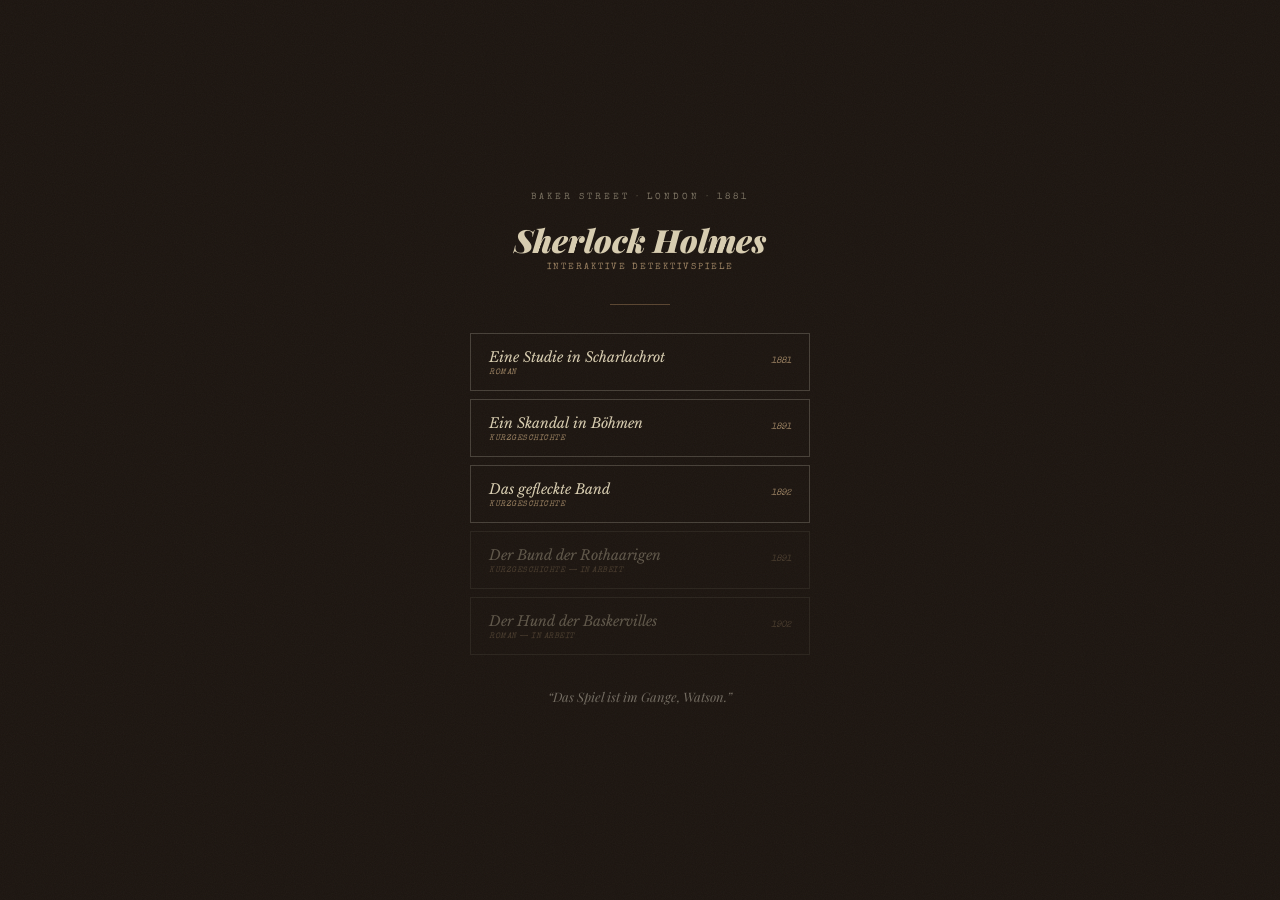
==== index.html @ f19b41f7 "Add splash screen and TTS button functionality" ====
<!DOCTYPE html>
<html lang="de">
<head>
  <meta charset="UTF-8">
  <meta name="viewport" content="width=device-width, initial-scale=1.0">
  <title>Eine Studie in Scharlachrot</title>
  <link rel="preconnect" href="https://fonts.googleapis.com">
  <link href="https://fonts.googleapis.com/css2?family=IM+Fell+English:ital@0;1&family=Special+Elite&family=Playfair+Display:ital,wght@0,400;0,700;0,900;1,400;1,700&family=Libre+Baskerville:ital,wght@0,400;0,700;1,400&display=swap" rel="stylesheet">
  <style>
    /* ── ROOT: Victorian Paper Palette ──────────────────────────── */
    :root {
      --paper:       #f2ead8;
      --paper-dark:  #e4d9c0;
      --paper-aged:  #d8cdb0;
      --ink:         #1c1510;
      --ink-mid:     #3d3020;
      --ink-faded:   #6b5840;
      --ink-ghost:   #9a8060;
      --rule:        #5a4530;
      --rule-light:  #a08060;
      --blood:       #6b1010;
      --blood-dim:   #8b2020;
      --verdigris:   #2a4a3a;
      --verdigris-light: #3d6b52;
      --gold-worn:   #8b6914;
      --shadow:      rgba(28,21,16,0.18);

      --font-display: 'Playfair Display', 'IM Fell English', Georgia, serif;
      --font-text:    'Libre Baskerville', Georgia, serif;
      --font-type:    'Special Elite', 'Courier New', monospace;
    }

    *, *::before, *::after { box-sizing: border-box; margin: 0; padding: 0; }

    html, body {
      height: 100%;
      background: #2a1e10;
      font-family: var(--font-text);
      color: var(--ink);
      -webkit-font-smoothing: antialiased;
    }

    /* Grain texture overlay */
    body::before {
      content: '';
      position: fixed;
      inset: 0;
      background-image: url("data:image/svg+xml,%3Csvg xmlns='http://www.w3.org/2000/svg' width='300' height='300'%3E%3Cfilter id='n'%3E%3CfeTurbulence type='fractalNoise' baseFrequency='0.9' numOctaves='4' stitchTiles='stitch'/%3E%3C/filter%3E%3Crect width='300' height='300' filter='url(%23n)' opacity='0.04'/%3E%3C/svg%3E");
      pointer-events: none;
      z-index: 9999;
    }

    /* ── APP SHELL — Mobile: single column, Desktop: two column ─── */
    #app {
      width: 100%;
      max-width: 480px;
      margin: 0 auto;
      height: 100vh;
      height: 100dvh;
      display: flex;
      flex-direction: column;
      background: var(--paper);
      position: relative;
      overflow: hidden;
      box-shadow: 0 0 60px rgba(0,0,0,0.7);
    }

    /* Desktop layout: sidebar + main */
    @media (min-width: 900px) {
      html, body { overflow: hidden; }
      #app {
        max-width: 100%;
        width: 100%;
        height: 100vh;
        flex-direction: column;
      }
      /* Masthead spans full width */
      #masthead { flex-shrink: 0; }
      #phase-banner { flex-shrink: 0; }
      /* Tab row becomes sidebar on desktop */
      #tab-row { display: none; }
      /* Main content area becomes two-column */
      #content-area {
        display: flex;
        flex: 1;
        overflow: hidden;
        min-height: 0;
      }
      /* Left sidebar: case file + evidence */
      #sidebar-col {
        width: 300px;
        flex-shrink: 0;
        border-right: 2px solid var(--rule);
        display: flex;
        flex-direction: column;
        overflow: hidden;
        background: var(--paper-dark);
      }
      #sidebar-tabs {
        display: flex;
        border-bottom: 1px solid var(--rule);
        flex-shrink: 0;
      }
      .sidebar-tab-btn {
        flex: 1;
        padding: 8px 4px;
        background: none;
        border: none;
        border-bottom: 2px solid transparent;
        margin-bottom: -1px;
        font-family: var(--font-type);
        font-size: 8px;
        text-transform: uppercase;
        letter-spacing: 0.8px;
        color: var(--ink-ghost);
        cursor: pointer;
      }
      .sidebar-tab-btn.active { color: var(--ink); border-bottom-color: var(--ink); }
      #sidebar-content { flex: 1; overflow-y: auto; }
      /* Right: narrative takes remaining space */
      #main-col {
        flex: 1;
        display: flex;
        flex-direction: column;
        min-width: 0;
        overflow: hidden;
      }
      /* On desktop all panels visible via sidebar nav */
      #panel-narrative { display: flex; }
    }

    @media (min-width: 1200px) {
      #sidebar-col { width: 360px; }
      .masthead-title { font-size: 2rem; }
    }

    /* ── MASTHEAD ────────────────────────────────────────────────── */
    #masthead {
      background: var(--paper-dark);
      border-bottom: 3px double var(--rule);
      padding: 0;
      flex-shrink: 0;
    }
    .masthead-top {
      display: flex;
      justify-content: space-between;
      align-items: center;
      padding: 6px 14px 4px;
      border-bottom: 1px solid var(--rule-light);
    }
    .masthead-dateline {
      font-family: var(--font-type);
      font-size: 9px;
      color: var(--ink-faded);
      text-transform: uppercase;
      letter-spacing: 0.5px;
    }
    .masthead-settings-btn {
      background: none;
      border: none;
      cursor: pointer;
      font-family: var(--font-type);
      font-size: 9px;
      color: var(--ink-faded);
      text-transform: uppercase;
      letter-spacing: 1px;
      padding: 2px 6px;
      border: 1px solid var(--rule-light);
    }
    .masthead-title-block {
      text-align: center;
      padding: 10px 16px 6px;
    }
    .masthead-kicker {
      font-family: var(--font-type);
      font-size: 8px;
      text-transform: uppercase;
      letter-spacing: 2px;
      color: var(--ink-faded);
      display: block;
      margin-bottom: 4px;
    }
    .masthead-title {
      font-family: var(--font-display);
      font-size: 1.55rem;
      font-weight: 900;
      font-style: italic;
      color: var(--ink);
      line-height: 1.05;
      letter-spacing: -0.5px;
    }
    .masthead-rule-ornament {
      display: flex;
      align-items: center;
      gap: 8px;
      padding: 4px 16px 8px;
      color: var(--rule);
    }
    .masthead-rule-ornament::before,
    .masthead-rule-ornament::after {
      content: '';
      flex: 1;
      height: 1px;
      background: var(--rule);
    }
    .ornament-text {
      font-family: var(--font-display);
      font-size: 11px;
      font-style: italic;
      color: var(--rule);
    }

    /* ── PHASE BANNER ────────────────────────────────────────────── */
    #phase-banner {
      background: var(--ink);
      color: var(--paper-aged);
      font-family: var(--font-type);
      font-size: 9px;
      text-transform: uppercase;
      letter-spacing: 2px;
      text-align: center;
      padding: 4px;
      flex-shrink: 0;
    }

    /* ── TAB ROW ─────────────────────────────────────────────────── */
    #tab-row {
      display: flex;
      background: var(--paper-dark);
      border-bottom: 2px solid var(--rule);
      flex-shrink: 0;
      overflow-x: auto;
      scrollbar-width: none;
    }
    #tab-row::-webkit-scrollbar { display: none; }
    .tab-btn {
      flex: 1;
      min-width: 60px;
      padding: 8px 4px 6px;
      border: none;
      background: none;
      font-family: var(--font-type);
      font-size: 8.5px;
      text-transform: uppercase;
      letter-spacing: 0.8px;
      color: var(--ink-ghost);
      cursor: pointer;
      border-bottom: 2px solid transparent;
      margin-bottom: -2px;
      white-space: nowrap;
      transition: color 0.15s;
    }
    .tab-btn.active {
      color: var(--ink);
      border-bottom-color: var(--ink);
      font-weight: 700;
    }

    /* ── PANELS ──────────────────────────────────────────────────── */
    .panel { display: none; flex: 1; flex-direction: column; overflow: hidden; }
    .panel.active { display: flex; }

    /* ── NARRATIVE PANEL ─────────────────────────────────────────── */
    /* ── MAP BACKGROUND ─────────────────────────────────────────── */
    /* Bacon's Large Scale Atlas of London, 1888 — public domain     */
    #chat-area {
      flex: 1;
      overflow-y: auto;
      padding: 14px 14px 0;
      display: flex;
      flex-direction: column;
      gap: 0;
      scrollbar-width: thin;
      scrollbar-color: var(--rule-light) transparent;
      position: relative;
      background-color: var(--paper);
      background-image: url('https://www.davidrumsey.com/luna/servlet/iiif/RUMSEY~8~1~286665~90059374/full/1200,/0/default.jpg');
      background-size: cover;
      background-position: center center;
      background-attachment: local;
    }

    /* Semi-transparent paper overlay so messages stay legible */
    #chat-area::before {
      content: '';
      position: absolute;
      inset: 0;
      background: rgba(242, 234, 216, 0.84);
      pointer-events: none;
      z-index: 0;
    }

    /* All message blocks must sit above the overlay */
    .msg-block {
      position: relative;
      z-index: 1;
      margin-bottom: 14px;
    }

    /* ── CASE SELECTOR OVERLAY ───────────────────────────────────── */
    #case-selector {
      display: none;
      position: absolute;
      inset: 0;
      background: rgba(28,21,16,0.92);
      z-index: 200;
      align-items: center;
      justify-content: center;
      padding: 20px;
      overflow-y: auto;
    }
    #case-selector.open { display: flex; }
    .case-selector-box {
      background: var(--paper);
      border: 2px solid var(--rule);
      width: 100%;
      max-width: 440px;
      box-shadow: 8px 8px 0 rgba(0,0,0,0.5);
    }
    .case-selector-head {
      background: var(--ink);
      color: var(--paper-aged);
      padding: 14px 18px;
      font-family: var(--font-display);
      font-size: 16px;
      font-style: italic;
      font-weight: 900;
      letter-spacing: 0.5px;
    }
    .case-selector-body { padding: 16px; }
    .case-entry {
      border: 1px solid var(--rule-light);
      margin-bottom: 8px;
      cursor: pointer;
      display: flex;
      gap: 0;
      transition: border-color 0.12s;
      overflow: hidden;
    }
    .case-entry:hover { border-color: var(--rule); }
    .case-entry-year {
      background: var(--ink);
      color: var(--paper-aged);
      font-family: var(--font-type);
      font-size: 9px;
      writing-mode: vertical-rl;
      text-orientation: mixed;
      transform: rotate(180deg);
      padding: 8px 5px;
      letter-spacing: 1px;
      flex-shrink: 0;
      display: flex;
      align-items: center;
      justify-content: center;
    }
    .case-entry-info { padding: 10px 12px; flex: 1; }
    .case-entry-title {
      font-family: var(--font-display);
      font-size: 14px;
      font-weight: 700;
      font-style: italic;
      color: var(--ink);
    }
    .case-entry-meta {
      font-family: var(--font-type);
      font-size: 9px;
      text-transform: uppercase;
      letter-spacing: 0.8px;
      color: var(--ink-ghost);
      margin-top: 3px;
    }
    .case-entry-status {
      font-family: var(--font-type);
      font-size: 8px;
      padding: 2px 6px;
      border: 1px solid;
      display: inline-block;
      margin-top: 4px;
    }
    .status-active { color: var(--verdigris); border-color: var(--verdigris); }
    .status-available { color: var(--ink-ghost); border-color: var(--ink-ghost); }
    .status-locked { color: var(--blood); border-color: var(--blood); opacity: 0.5; }

    /* ── MUSIC OVERLAY ───────────────────────────────────────────── */
    #music-overlay {
      display: none;
      position: absolute;
      inset: 0;
      background: rgba(28,21,16,0.88);
      z-index: 200;
      align-items: center;
      justify-content: center;
      padding: 20px;
    }
    #music-overlay.open { display: flex; }
    .music-box {
      background: var(--paper);
      border: 2px solid var(--rule);
      width: 100%;
      max-width: 400px;
      box-shadow: 6px 6px 0 rgba(0,0,0,0.4);
    }
    .music-box-head {
      background: var(--ink);
      color: var(--paper-aged);
      padding: 12px 16px;
      font-family: var(--font-display);
      font-size: 14px;
      font-style: italic;
      font-weight: 700;
    }
    .music-box-body { padding: 14px 16px; }
    .music-section-label {
      font-family: var(--font-type);
      font-size: 8px;
      text-transform: uppercase;
      letter-spacing: 1px;
      color: var(--ink-faded);
      margin-bottom: 6px;
      margin-top: 14px;
      display: block;
      border-bottom: 1px solid var(--rule-light);
      padding-bottom: 4px;
    }
    .music-section-label:first-child { margin-top: 0; }
    .msg-speaker {
      font-family: var(--font-type);
      font-size: 8px;
      text-transform: uppercase;
      letter-spacing: 1.5px;
      color: var(--ink-faded);
      margin-bottom: 3px;
      display: flex;
      align-items: center;
      gap: 6px;
    }
    .msg-speaker::after {
      content: '';
      flex: 1;
      height: 1px;
      background: var(--rule-light);
      opacity: 0.5;
    }
    .msg-body {
      font-family: var(--font-text);
      font-size: 14px;
      line-height: 1.65;
      color: var(--ink);
      font-style: italic;
    }
    .msg-body strong { font-style: normal; font-weight: 700; }

    /* Player input — "telegraphed" style */
    .msg-player .msg-speaker { color: var(--verdigris); }
    .msg-player .msg-body {
      font-style: normal;
      font-family: var(--font-type);
      font-size: 13px;
      color: var(--verdigris);
      background: rgba(42,74,58,0.07);
      border-left: 2px solid var(--verdigris);
      padding: 6px 10px;
      line-height: 1.5;
    }

    /* System messages */
    .msg-system .msg-body {
      font-size: 11px;
      font-style: normal;
      text-align: center;
      color: var(--ink-ghost);
      font-family: var(--font-type);
      letter-spacing: 0.5px;
      border-top: 1px solid var(--rule-light);
      border-bottom: 1px solid var(--rule-light);
      padding: 6px;
    }

    /* Evidence flash */
    .msg-evidence .msg-body {
      background: rgba(107,16,16,0.06);
      border: 1px solid rgba(107,16,16,0.25);
      border-left: 3px solid var(--blood);
      padding: 8px 10px;
      font-style: normal;
      font-size: 13px;
    }

    /* Typing indicator */
    #typing-indicator {
      display: none;
      padding: 0 14px 10px;
      gap: 4px;
      align-items: center;
    }
    #typing-indicator.visible { display: flex; }
    .type-dot {
      width: 5px; height: 5px;
      background: var(--ink-ghost);
      border-radius: 50%;
      animation: pulse 1.4s infinite;
    }
    .type-dot:nth-child(2) { animation-delay: 0.2s; }
    .type-dot:nth-child(3) { animation-delay: 0.4s; }
    @keyframes pulse { 0%,80%,100%{opacity:0.2;transform:scale(0.8)} 40%{opacity:1;transform:scale(1)} }
    .type-label {
      font-family: var(--font-type);
      font-size: 9px;
      color: var(--ink-ghost);
      text-transform: uppercase;
      letter-spacing: 1px;
      margin-left: 4px;
    }

    /* ── INPUT BAR ───────────────────────────────────────────────── */
    #input-bar {
      display: flex;
      gap: 8px;
      padding: 10px 14px;
      background: var(--paper-dark);
      border-top: 2px solid var(--rule);
      flex-shrink: 0;
      align-items: flex-end;
    }
    #user-input {
      flex: 1;
      background: var(--paper);
      border: 1px solid var(--rule);
      color: var(--ink);
      font-family: var(--font-type);
      font-size: 13px;
      padding: 8px 12px;
      resize: none;
      outline: none;
      line-height: 1.4;
      min-height: 38px;
      max-height: 80px;
    }
    #user-input::placeholder { color: var(--ink-ghost); }
    #send-btn {
      background: var(--ink);
      color: var(--paper-aged);
      border: none;
      font-family: var(--font-type);
      font-size: 9px;
      text-transform: uppercase;
      letter-spacing: 1px;
      padding: 0 12px;
      height: 38px;
      cursor: pointer;
      white-space: nowrap;
      flex-shrink: 0;
      transition: background 0.15s;
    }
    #send-btn:hover { background: var(--ink-mid); }
    #send-btn:active { background: var(--blood); }

    /* ── EVIDENCE (MIND PALACE) PANEL ────────────────────────────── */
    #evidence-panel {
      flex: 1;
      overflow-y: auto;
      padding: 14px;
    }

    .section-head {
      font-family: var(--font-display);
      font-size: 13px;
      font-weight: 700;
      text-transform: uppercase;
      letter-spacing: 1px;
      color: var(--ink-mid);
      border-bottom: 2px solid var(--rule);
      padding-bottom: 6px;
      margin-bottom: 12px;
    }

    .evidence-card {
      border: 1px solid var(--rule-light);
      margin-bottom: 10px;
      background: var(--paper);
      box-shadow: 2px 2px 0 var(--shadow);
    }
    .evidence-card-head {
      background: var(--ink);
      color: var(--paper-aged);
      font-family: var(--font-type);
      font-size: 9px;
      text-transform: uppercase;
      letter-spacing: 1px;
      padding: 4px 10px;
      display: flex;
      justify-content: space-between;
    }
    .evidence-card-body {
      padding: 8px 10px;
      font-family: var(--font-text);
      font-size: 13px;
      line-height: 1.55;
      font-style: italic;
    }
    .evidence-tag {
      display: inline-block;
      font-family: var(--font-type);
      font-size: 8px;
      text-transform: uppercase;
      letter-spacing: 0.5px;
      padding: 2px 6px;
      margin-top: 6px;
      border: 1px solid;
    }
    .tag-physical { color: var(--blood); border-color: var(--blood); background: rgba(107,16,16,0.06); }
    .tag-testimony { color: var(--verdigris); border-color: var(--verdigris); background: rgba(42,74,58,0.06); }
    .tag-document { color: var(--gold-worn); border-color: var(--gold-worn); background: rgba(139,105,20,0.06); }

    /* Connection board */
    #deduction-board {
      margin-top: 20px;
    }
    .connection-entry {
      font-family: var(--font-type);
      font-size: 11px;
      color: var(--ink-mid);
      padding: 6px 10px;
      border-left: 2px solid var(--rule-light);
      margin-bottom: 6px;
      line-height: 1.5;
    }
    .connection-entry.confirmed {
      border-left-color: var(--verdigris);
      color: var(--verdigris);
    }

    /* ── CASE FILE PANEL ─────────────────────────────────────────── */
    #casefile-panel {
      flex: 1;
      overflow-y: auto;
      padding: 14px;
    }

    /* Newspaper-style illustration box */
    .illustration-box {
      border: 2px solid var(--rule);
      margin-bottom: 14px;
      position: relative;
      background: var(--paper-dark);
      overflow: hidden;
    }
    .illustration-box img {
      width: 100%;
      display: block;
      filter: sepia(60%) contrast(1.1) brightness(0.95);
      mix-blend-mode: multiply;
    }
    .illustration-caption {
      font-family: var(--font-type);
      font-size: 9px;
      text-transform: uppercase;
      letter-spacing: 1px;
      color: var(--ink-faded);
      text-align: center;
      padding: 5px 8px;
      border-top: 1px solid var(--rule-light);
      font-style: italic;
    }

    .newspaper-column {
      column-count: 1;
      font-family: var(--font-text);
      font-size: 13.5px;
      line-height: 1.7;
      color: var(--ink);
    }
    .newspaper-column p { margin-bottom: 10px; }
    .newspaper-column p:first-child::first-letter {
      font-family: var(--font-display);
      font-size: 3em;
      font-weight: 900;
      float: left;
      line-height: 0.8;
      margin: 4px 6px 0 0;
      color: var(--ink);
    }

    .column-head {
      font-family: var(--font-display);
      font-size: 18px;
      font-weight: 700;
      font-style: italic;
      color: var(--ink);
      margin-bottom: 4px;
      line-height: 1.2;
    }
    .column-deck {
      font-family: var(--font-type);
      font-size: 10px;
      text-transform: uppercase;
      letter-spacing: 1px;
      color: var(--ink-faded);
      margin-bottom: 12px;
      border-bottom: 1px solid var(--rule-light);
      padding-bottom: 8px;
    }
    .byline {
      font-family: var(--font-type);
      font-size: 9px;
      text-transform: uppercase;
      letter-spacing: 1px;
      color: var(--ink-faded);
      margin-bottom: 12px;
    }

    /* Pull-quote / highlight box */
    .pull-quote {
      border-top: 2px solid var(--rule);
      border-bottom: 2px solid var(--rule);
      padding: 10px 12px;
      margin: 14px 0;
      font-family: var(--font-display);
      font-size: 15px;
      font-style: italic;
      line-height: 1.5;
      color: var(--ink-mid);
      text-align: center;
    }

    /* Suspects grid */
    .suspect-row {
      display: flex;
      gap: 0;
      border: 1px solid var(--rule);
      margin-bottom: 8px;
      overflow: hidden;
    }
    .suspect-mugshot {
      width: 56px;
      flex-shrink: 0;
      background: var(--paper-dark);
      display: flex;
      align-items: center;
      justify-content: center;
      font-size: 28px;
      border-right: 1px solid var(--rule-light);
      filter: grayscale(1);
    }
    .suspect-info {
      padding: 8px 10px;
      flex: 1;
    }
    .suspect-name {
      font-family: var(--font-display);
      font-size: 14px;
      font-weight: 700;
      color: var(--ink);
    }
    .suspect-detail {
      font-family: var(--font-type);
      font-size: 10px;
      color: var(--ink-faded);
      margin-top: 2px;
      line-height: 1.4;
    }
    .suspect-status {
      font-family: var(--font-type);
      font-size: 8px;
      text-transform: uppercase;
      letter-spacing: 0.5px;
      padding: 2px 6px;
      margin-top: 4px;
      display: inline-block;
      border: 1px solid;
    }
    .status-free { color: var(--blood); border-color: var(--blood); }
    .status-cleared { color: var(--ink-ghost); border-color: var(--ink-ghost); text-decoration: line-through; }

    /* ── LOCATIONS PANEL ─────────────────────────────────────────── */
    #locations-panel {
      flex: 1;
      overflow-y: auto;
      padding: 14px;
    }
    .location-entry {
      border: 1px solid var(--rule-light);
      margin-bottom: 10px;
      overflow: hidden;
      cursor: pointer;
      transition: border-color 0.15s;
      display: flex;
      flex-direction: column;
    }
    .location-entry:hover { border-color: var(--rule); }
    .location-entry:active { background: var(--paper-dark); }
    .location-head {
      background: var(--paper-dark);
      padding: 6px 10px;
      display: flex;
      justify-content: space-between;
      align-items: center;
      border-bottom: 1px solid var(--rule-light);
    }
    .location-name {
      font-family: var(--font-display);
      font-size: 14px;
      font-weight: 700;
      color: var(--ink);
    }
    .location-district {
      font-family: var(--font-type);
      font-size: 8px;
      text-transform: uppercase;
      letter-spacing: 1px;
      color: var(--ink-ghost);
    }
    .location-desc {
      padding: 8px 10px;
      font-family: var(--font-text);
      font-size: 13px;
      line-height: 1.55;
      font-style: italic;
      color: var(--ink-mid);
    }
    .location-action {
      padding: 6px 10px;
      font-family: var(--font-type);
      font-size: 9px;
      text-transform: uppercase;
      letter-spacing: 1px;
      color: var(--verdigris-light);
      border-top: 1px solid var(--rule-light);
    }
    .location-locked {
      opacity: 0.45;
      cursor: not-allowed;
    }
    .location-locked .location-action { color: var(--ink-ghost); }

    /* ── SETTINGS OVERLAY ────────────────────────────────────────── */
    #settings-overlay {
      display: none;
      position: absolute;
      inset: 0;
      background: rgba(28,21,16,0.85);
      z-index: 100;
      align-items: center;
      justify-content: center;
      padding: 20px;
    }
    #settings-overlay.open { display: flex; }
    .settings-box {
      background: var(--paper);
      border: 2px solid var(--rule);
      width: 100%;
      max-width: 380px;
      box-shadow: 6px 6px 0 rgba(0,0,0,0.4);
    }
    .settings-head {
      background: var(--ink);
      color: var(--paper-aged);
      padding: 12px 16px;
      font-family: var(--font-display);
      font-size: 15px;
      font-style: italic;
      font-weight: 700;
    }
    .settings-body { padding: 16px; }
    .settings-label {
      font-family: var(--font-type);
      font-size: 9px;
      text-transform: uppercase;
      letter-spacing: 1px;
      color: var(--ink-faded);
      margin-bottom: 4px;
      margin-top: 12px;
      display: block;
    }
    .settings-label:first-child { margin-top: 0; }
    .settings-input {
      width: 100%;
      background: var(--paper-dark);
      border: 1px solid var(--rule);
      color: var(--ink);
      font-family: var(--font-type);
      font-size: 13px;
      padding: 8px 10px;
      outline: none;
    }
    .settings-input:focus { border-color: var(--ink); }
    .settings-note {
      font-family: var(--font-type);
      font-size: 10px;
      color: var(--ink-ghost);
      margin-top: 6px;
      line-height: 1.5;
    }
    .settings-btn-row {
      display: flex;
      gap: 8px;
      margin-top: 16px;
    }
    .btn-primary {
      flex: 1;
      background: var(--ink);
      color: var(--paper-aged);
      border: none;
      font-family: var(--font-type);
      font-size: 10px;
      text-transform: uppercase;
      letter-spacing: 1px;
      padding: 10px;
      cursor: pointer;
    }
    .btn-secondary {
      flex: 1;
      background: none;
      color: var(--ink-faded);
      border: 1px solid var(--rule-light);
      font-family: var(--font-type);
      font-size: 10px;
      text-transform: uppercase;
      letter-spacing: 1px;
      padding: 10px;
      cursor: pointer;
    }

    /* ── VERDICT / ACCUSATION OVERLAY ────────────────────────────── */
    #verdict-overlay {
      display: none;
      position: absolute;
      inset: 0;
      background: rgba(28,21,16,0.9);
      z-index: 100;
      align-items: center;
      justify-content: center;
      padding: 20px;
    }
    #verdict-overlay.open { display: flex; }
    .verdict-box {
      background: var(--paper);
      border: 3px double var(--blood);
      width: 100%;
      padding: 0;
      box-shadow: 8px 8px 0 rgba(0,0,0,0.5);
    }
    .verdict-head {
      background: var(--blood);
      color: var(--paper-aged);
      padding: 14px 16px;
      font-family: var(--font-display);
      font-size: 18px;
      font-style: italic;
      font-weight: 900;
      text-align: center;
      text-transform: uppercase;
      letter-spacing: 2px;
    }
    .verdict-body { padding: 16px; }
    .verdict-select {
      width: 100%;
      background: var(--paper-dark);
      border: 1px solid var(--rule);
      color: var(--ink);
      font-family: var(--font-text);
      font-size: 14px;
      padding: 8px 10px;
      outline: none;
      margin-bottom: 10px;
      appearance: none;
    }
    .verdict-theory {
      width: 100%;
      background: var(--paper-dark);
      border: 1px solid var(--rule);
      color: var(--ink);
      font-family: var(--font-type);
      font-size: 12px;
      padding: 8px 10px;
      resize: none;
      height: 80px;
      outline: none;
      margin-bottom: 12px;
    }

    .audio-track-btn {
      font-family: var(--font-type);
      font-size: 8px;
      text-transform: uppercase;
      letter-spacing: 0.8px;
      padding: 3px 8px;
      border: 1px solid var(--rule-light);
      background: none;
      color: var(--ink-ghost);
      cursor: pointer;
      white-space: nowrap;
    }
    .audio-track-btn.active {
      background: var(--ink);
      color: var(--paper-aged);
      border-color: var(--ink);
    }

    /* ── SCROLLBARS ──────────────────────────────────────────────── */
    ::-webkit-scrollbar { width: 4px; }
    ::-webkit-scrollbar-track { background: transparent; }
    ::-webkit-scrollbar-thumb { background: var(--rule-light); }

    /* ── UTILITY ─────────────────────────────────────────────────── */
    .hr-ornament {
      text-align: center;
      color: var(--rule-light);
      font-family: var(--font-display);
      font-size: 14px;
      margin: 8px 0;
      letter-spacing: 4px;
    }
    .badge-new {
      display: inline-block;
      background: var(--blood);
      color: var(--paper-aged);
      font-family: var(--font-type);
      font-size: 7px;
      text-transform: uppercase;
      letter-spacing: 0.5px;
      padding: 1px 4px;
      margin-left: 4px;
      vertical-align: middle;
    }

    /* Quick action buttons */
    .quick-actions {
      display: flex;
      gap: 6px;
      padding: 8px 14px;
      background: var(--paper-dark);
      border-bottom: 1px solid var(--rule-light);
      overflow-x: auto;
      scrollbar-width: none;
      flex-shrink: 0;
    }
    .quick-actions::-webkit-scrollbar { display: none; }
    .quick-btn {
      flex-shrink: 0;
      background: var(--paper);
      border: 1px solid var(--rule-light);
      color: var(--ink-faded);
      font-family: var(--font-type);
      font-size: 8px;
      text-transform: uppercase;
      letter-spacing: 0.5px;
      padding: 4px 8px;
      cursor: pointer;
      white-space: nowrap;
      transition: all 0.1s;
    }
    .quick-btn:hover { border-color: var(--rule); color: var(--ink); }
    .quick-btn:active { background: var(--ink); color: var(--paper-aged); }

    /* ── TTS BUTTON on messages ──────────────────────────────────── */
    .tts-btn {
      background: none;
      border: 1px solid var(--rule-light);
      color: var(--ink-ghost);
      font-family: var(--font-type);
      font-size: 8px;
      padding: 2px 6px;
      cursor: pointer;
      margin-top: 4px;
      display: inline-block;
      transition: all 0.1s;
    }
    .tts-btn:hover { border-color: var(--rule); color: var(--ink); }
    .tts-btn.speaking { color: var(--blood); border-color: var(--blood); }

    /* ── SPLASH SCREEN ───────────────────────────────────────────── */
    #splash {
      position: absolute;
      inset: 0;
      z-index: 500;
      background: var(--ink);
      display: flex;
      flex-direction: column;
      align-items: center;
      justify-content: center;
      padding: 32px 24px;
      text-align: center;
      overflow-y: auto;
    }
    #splash.hidden { display: none; }
    .splash-ornament {
      color: var(--paper-aged);
      font-family: var(--font-type);
      font-size: 9px;
      text-transform: uppercase;
      letter-spacing: 3px;
      margin-bottom: 20px;
      opacity: 0.5;
    }
    .splash-title {
      font-family: var(--font-display);
      font-size: clamp(1.4rem, 5vw, 2rem);
      font-weight: 900;
      font-style: italic;
      color: var(--paper-aged);
      line-height: 1.1;
      margin-bottom: 6px;
    }
    .splash-subtitle {
      font-family: var(--font-type);
      font-size: 9px;
      text-transform: uppercase;
      letter-spacing: 2px;
      color: var(--ink-ghost);
      margin-bottom: 32px;
    }
    .splash-rule {
      width: 60px;
      height: 1px;
      background: var(--rule);
      margin: 0 auto 28px;
    }
    .splash-case-grid {
      width: 100%;
      max-width: 340px;
      display: flex;
      flex-direction: column;
      gap: 8px;
      margin-bottom: 24px;
    }
    .splash-case-btn {
      background: none;
      border: 1px solid rgba(242,234,216,0.2);
      color: var(--paper-aged);
      font-family: var(--font-text);
      font-size: 14px;
      font-style: italic;
      padding: 14px 18px;
      cursor: pointer;
      text-align: left;
      transition: all 0.15s;
      display: flex;
      justify-content: space-between;
      align-items: center;
    }
    .splash-case-btn:hover {
      background: rgba(242,234,216,0.08);
      border-color: rgba(242,234,216,0.5);
    }
    .splash-case-btn.locked {
      opacity: 0.35;
      cursor: not-allowed;
    }
    .splash-case-meta {
      font-family: var(--font-type);
      font-size: 8px;
      text-transform: uppercase;
      letter-spacing: 0.5px;
      color: var(--ink-ghost);
      margin-top: 2px;
      display: block;
    }
    .splash-case-year {
      font-family: var(--font-type);
      font-size: 9px;
      color: var(--ink-ghost);
    }
    .splash-quote {
      font-family: var(--font-display);
      font-size: 13px;
      font-style: italic;
      color: rgba(242,234,216,0.4);
      max-width: 280px;
      line-height: 1.6;
      margin-top: 8px;
    }
  </style>
</head>
<body>
<div id="app">

  <!-- SPLASH SCREEN -->
  <div id="splash">
    <div class="splash-ornament">Baker Street &middot; London &middot; 1881</div>
    <div class="splash-title">Sherlock Holmes</div>
    <div class="splash-subtitle">Interaktive Detektivspiele</div>
    <div class="splash-rule"></div>

    <div class="splash-case-grid" id="splash-case-grid">
      <!-- rendered by JS -->
    </div>

    <div class="splash-quote">
      &ldquo;Das Spiel ist im Gange, Watson.&rdquo;
    </div>
  </div>

  <!-- MASTHEAD -->
  <header id="masthead">
    <div class="masthead-top">
      <span class="masthead-dateline" id="date-display">London, 1881</span>
      <div style="display:flex;gap:6px;align-items:center;flex-wrap:wrap;justify-content:flex-end">
        <button class="masthead-settings-btn" onclick="openCaseSelector()">&#9776; F&auml;lle</button>
        <button class="masthead-settings-btn" id="audio-btn" onclick="openMusicOverlay()">&#9654; Musik</button>
        <button class="masthead-settings-btn" onclick="openSettings()">Einstellungen</button>
      </div>
    </div>
    <div class="masthead-title-block">
      <span class="masthead-kicker" id="masthead-kicker">Ein Watson-Bericht &middot; Baker Street</span>
      <div class="masthead-title" id="masthead-title">Eine Studie in Scharlachrot</div>
    </div>
    <div class="masthead-rule-ornament">
      <span class="ornament-text" id="masthead-ornament">Das Spiel ist im Gange</span>
    </div>
  </header>

  <!-- PHASE BANNER -->
  <div id="phase-banner">Ermittlung lauft &mdash; Tatort Brixton Road</div>

  <!-- TAB ROW (mobile only) -->
  <div id="tab-row">
    <button class="tab-btn active" onclick="switchTab('narrative')" id="btn-narrative">Bericht</button>
    <button class="tab-btn" onclick="switchTab('evidence')" id="btn-evidence">Beweise <span id="evidence-count" style="display:none" class="badge-new">0</span></button>
    <button class="tab-btn" onclick="switchTab('casefile')" id="btn-casefile">Akte</button>
    <button class="tab-btn" onclick="switchTab('locations')" id="btn-locations">Orte</button>
  </div>

  <!-- CONTENT AREA: wraps sidebar + main on desktop -->
  <div id="content-area" style="flex:1;display:flex;flex-direction:column;overflow:hidden;min-height:0">

    <!-- DESKTOP SIDEBAR (hidden on mobile via JS/CSS) -->
    <div id="sidebar-col" style="display:none">
      <div id="sidebar-tabs">
        <button class="sidebar-tab-btn active" onclick="switchSidebar('casefile')" id="sbtn-casefile">Akte</button>
        <button class="sidebar-tab-btn" onclick="switchSidebar('evidence')" id="sbtn-evidence">Beweise</button>
        <button class="sidebar-tab-btn" onclick="switchSidebar('locations')" id="sbtn-locations">Orte</button>
      </div>
      <div id="sidebar-content">
        <!-- Casefile content cloned here by JS on desktop -->
      </div>
    </div>

    <!-- MAIN COLUMN -->
    <div id="main-col" style="flex:1;display:flex;flex-direction:column;overflow:hidden;min-height:0">

  <!-- PANEL: NARRATIVE (MAIN CHAT) -->
  <div class="panel active" id="panel-narrative">
    <div class="quick-actions" id="quick-actions">
      <button class="quick-btn" onclick="quickAction('Untersuche den Raum')">Raum untersuchen</button>
      <button class="quick-btn" onclick="quickAction('Befrage Watson')">Watson befragen</button>
      <button class="quick-btn" onclick="quickAction('Was sind Ihre Schlussfolgerungen, Holmes?')">Schlussfolgerung</button>
      <button class="quick-btn" onclick="requestWatsonHint()" title="Watson gibt einen subtilen Hinweis (+1 Hint)">&#9658; Watson-Hint</button>
      <button class="quick-btn" onclick="callIrregulars()" title="Wiggins bringt eine konkrete Information (+2 Hints)">&#9658; Irregulars</button>
      <button class="quick-btn" onclick="openVerdict()">Anklage erheben</button>
    </div>
    <div id="chat-area"></div>
    <div id="typing-indicator">
      <div class="type-dot"></div>
      <div class="type-dot"></div>
      <div class="type-dot"></div>
      <span class="type-label">Watson schreibt</span>
    </div>
    <div id="input-bar">
      <textarea id="user-input" placeholder="Ihre Anweisung, mein Herr..." rows="1"></textarea>
      <button id="send-btn" onclick="handleSend()">Senden</button>
    </div>
  </div>

  <!-- PANEL: EVIDENCE (MIND PALACE) — mobile only, desktop shows in sidebar -->
  <div class="panel" id="panel-evidence">
    <div id="evidence-panel">
      <div class="section-head">Beweiskatalog</div>
      <div id="evidence-list">
        <div class="connection-entry" style="font-style:italic; color:var(--ink-ghost)">
          Noch kein Beweis gesichert. Kehren Sie zur Ermittlung zurück.
        </div>
      </div>
      <div id="deduction-board" style="margin-top:20px">
        <div class="section-head">Schlussfolgerungskette</div>
        <div id="deduction-list">
          <div class="connection-entry" style="font-style:italic; color:var(--ink-ghost)">
            Logische Verbindungen erscheinen hier, sobald Beweise verknupft werden.
          </div>
        </div>
      </div>
    </div>
  </div>

  <!-- PANEL: CASE FILE -->
  <div class="panel" id="panel-casefile">
    <div id="casefile-panel">

      <!-- Paget illustration — Internet Archive stable CDN, no hotlink block -->
      <div class="illustration-box">
        <img id="img-paget-main"
          src="https://archive.org/download/holmesillustrated/paget_holmes_watson.jpg"
          alt="Sidney Paget: Holmes und Watson"
          onerror="this.onerror=null; this.closest('.illustration-box').style.display='none';"
        >
        <div class="illustration-caption">Holmes und Watson &mdash; Sidney Paget, The Strand Magazine, 1891</div>
      </div>

      <div class="column-head">Der Fall Brixton Road</div>
      <div class="column-deck">Sonderausgabe &middot; Scotland Yard bittet um Diskretion</div>
      <div class="byline">Niedergeschrieben von Dr. John H. Watson, M.D.</div>

      <div class="newspaper-column" id="case-summary-text">
        <p>Es war im Marze des Jahres 1881, als ich in die Baker Street 221B einzog, um mit meinem merkwurdigen Mitbewohner Sherlock Holmes das Quartier zu teilen. Die Stille unserer Tage wurde jah unterbrochen, als Inspektor Gregson von Scotland Yard erschien.</p>
        <p>In einem leerstehenden Haus in der Brixton Road, Nummer 3 Lauriston Gardens, fand man die Leiche eines Herrn. Der Mann war wohlgekleidet, von stattlicher Gestalt, etwa funfzig Jahre alt. Keine Wunden, doch der Raum war mit Blutspritzern ubersaet.</p>
        <p>Und an der Wand, mit Blut geschrieben, das einzige Wort: <strong>RACHE.</strong></p>
      </div>

      <div class="pull-quote">
        &ldquo;Wenn du das Unmogliche ausgeschlossen hast, muss das, was ubrig bleibt, die Wahrheit sein.&rdquo;
      </div>

      <!-- Suspects section -->
      <div class="section-head" style="margin-top:16px">Verdachtige Personen</div>
      <div id="suspects-list"></div>

      <!-- Case facts table -->
      <div class="section-head" style="margin-top:16px">Bekannte Tatortbefunde</div>
      <div id="facts-table"></div>

    </div>
  </div>

  <!-- PANEL: LOCATIONS -->
  <div class="panel" id="panel-locations">
    <div id="locations-panel">
      <div class="section-head">Karte des Handlungsgebiets</div>
      <div id="locations-list"></div>
    </div>
  </div>

    </div><!-- /main-col -->
  </div><!-- /content-area -->

  <!-- SETTINGS OVERLAY -->
  <div id="settings-overlay">
    <div class="settings-box">
      <div class="settings-head">Einstellungen des Berichterstatters</div>
      <div class="settings-body">
        <span class="settings-label">OpenAI API-Schlüssel</span>
        <input type="password" class="settings-input" id="api-key-input" placeholder="sk-...">
        <p class="settings-note">Lokal gespeichert, nie übertragen. Für KI-Narration und optionales TTS benötigt.</p>

        <span class="settings-label">KI-Modell</span>
        <select class="settings-input" id="model-select">
          <option value="gpt-4o">GPT-4o (empfohlen)</option>
          <option value="gpt-4o-mini">GPT-4o-mini (günstig)</option>
          <option value="gpt-4-turbo">GPT-4 Turbo</option>
        </select>

        <span class="settings-label">Antwortsprache</span>
        <select class="settings-input" id="lang-select">
          <option value="de">Deutsch (Standard)</option>
          <option value="en">Englisch (bessere TTS-Stimmen)</option>
        </select>
        <p class="settings-note">Englisch empfohlen wenn Text-to-Speech aktiviert — die englischen Stimmen sind atmosphärischer.</p>

        <span class="settings-label">Text-to-Speech (Vorlesefunktion)</span>
        <select class="settings-input" id="tts-mode-select">
          <option value="off">Aus</option>
          <option value="browser">Browser-TTS (kostenlos, offline)</option>
          <option value="openai">OpenAI TTS (beste Qualität, ~0.002ct/Satz)</option>
        </select>

        <div id="tts-browser-opts" style="display:none;margin-top:8px">
          <span class="settings-label" style="margin-top:0">Stimme</span>
          <select class="settings-input" id="tts-voice-select">
            <option value="">Automatisch (beste verfügbare)</option>
          </select>
          <span class="settings-label">Tonlage (0.5 = tiefer, 1.5 = höher)</span>
          <input type="range" id="tts-pitch" min="0.5" max="1.5" step="0.1" value="0.8"
            style="width:100%;accent-color:var(--ink);margin-top:4px">
          <span class="settings-label">Geschwindigkeit</span>
          <input type="range" id="tts-rate" min="0.6" max="1.2" step="0.05" value="0.85"
            style="width:100%;accent-color:var(--ink);margin-top:4px">
        </div>

        <div id="tts-openai-opts" style="display:none;margin-top:8px">
          <span class="settings-label" style="margin-top:0">Stimme</span>
          <select class="settings-input" id="tts-openai-voice">
            <option value="onyx">Onyx (tief, dramatisch — Watson-ideal)</option>
            <option value="echo">Echo (klar, britisch)</option>
            <option value="fable">Fable (warm, erzählerisch)</option>
            <option value="alloy">Alloy (neutral)</option>
            <option value="shimmer">Shimmer (weicher)</option>
          </select>
        </div>

        <div class="settings-btn-row" style="margin-top:16px">
          <button class="btn-primary" onclick="saveSettings()">Speichern</button>
          <button class="btn-secondary" onclick="closeSettings()">Abbrechen</button>
        </div>
      </div>
    </div>
  </div>

  <!-- VERDICT OVERLAY -->
  <div id="verdict-overlay">
    <div class="verdict-box">
      <div class="verdict-head">Anklage erheben</div>
      <div class="verdict-body">
        <p style="font-family:var(--font-text);font-size:13px;font-style:italic;margin-bottom:10px;color:var(--ink-mid)">Wessen Sie den Tater fur schuldig, mein Herr? Denken Sie sorgfaltig nach.</p>
        <label class="settings-label">Ihr Verdachtiger</label>
        <select class="verdict-select" id="verdict-suspect">
          <option value="">-- Wahlen Sie einen Verdachtigen --</option>
          <option value="Jefferson Hope">Jefferson Hope, Cab-Fahrer</option>
          <option value="Arthur Charpentier">Arthur Charpentier, Marineleutnant</option>
          <option value="Tobias Gregson">Tobias Gregson, Inspektor</option>
          <option value="Anderer">Ein noch Unbekannter</option>
        </select>
        <label class="settings-label">Ihre Theorie (kurz)</label>
        <textarea class="verdict-theory" id="verdict-theory" placeholder="Ich behaupte, dass..."></textarea>
        <div class="settings-btn-row">
          <button class="btn-primary" onclick="submitVerdict()">Anklage vortragen</button>
          <button class="btn-secondary" onclick="closeVerdict()">Noch nicht bereit</button>
        </div>
      </div>
    </div>
  </div>

  <!-- HIDDEN FILE INPUT for local audio -->
  <input type="file" id="local-audio-file" accept="audio/*" style="display:none" onchange="loadLocalAudio(this)">

  <!-- CASE SELECTOR OVERLAY -->
  <div id="case-selector">
    <div class="case-selector-box">
      <div class="case-selector-head">Aktenfach — F&auml;lle ausw&auml;hlen</div>
      <div class="case-selector-body" id="case-list">
        <!-- rendered by JS -->
      </div>
    </div>
  </div>

  <!-- MUSIC OVERLAY -->
  <div id="music-overlay">
    <div class="music-box">
      <div class="music-box-head">Atmosph&auml;rische Begleitung</div>
      <div class="music-box-body">

        <span class="music-section-label">Prozeduraler Klang (offline)</span>
        <div style="display:flex;gap:6px;flex-wrap:wrap;margin-bottom:8px">
          <button class="audio-track-btn active" onclick="setProceduralTrack(0)" data-track="0">I &middot; Kaminfeuer</button>
          <button class="audio-track-btn" onclick="setProceduralTrack(1)" data-track="1">II &middot; Regen</button>
          <button class="audio-track-btn" onclick="setProceduralTrack(2)" data-track="2">III &middot; Baker Street</button>
        </div>
        <div style="display:flex;gap:6px">
          <button class="btn-primary" style="flex:1;font-size:10px;padding:7px" onclick="startProceduralAudio()">&#9654; Starten</button>
          <button class="btn-secondary" style="flex:1;font-size:10px;padding:7px" onclick="stopAllAudio()">&#9632; Stop</button>
        </div>

        <span class="music-section-label">YouTube-Link (ohne Cookie-Tracking)</span>
        <div style="font-family:var(--font-type);font-size:9px;color:var(--ink-ghost);margin-bottom:6px;line-height:1.5">
          youtube.com/watch?v=... oder youtu.be/... einf&uuml;gen.<br>
          Nutzt youtube-nocookie.com — weniger Werbung, kein Tracking.
        </div>
        <input type="text" class="settings-input" id="yt-url-input"
          placeholder="https://www.youtube.com/watch?v=..."
          style="margin-bottom:8px">
        <button class="btn-primary" style="width:100%;font-size:10px;padding:8px" onclick="loadYouTubeUrl()">YouTube laden</button>
        <div id="yt-player-wrap" style="display:none;margin-top:10px;border:1px solid var(--rule-light)">
          <iframe id="yt-iframe" width="100%" height="60"
            frameborder="0"
            allow="autoplay; encrypted-media"
            allowfullscreen
            style="display:block"></iframe>
        </div>

        <span class="music-section-label">Lokale Audiodatei (MP3, OGG, WAV)</span>
        <div style="font-family:var(--font-type);font-size:9px;color:var(--ink-ghost);margin-bottom:6px;line-height:1.5">
          Datei bleibt lokal — wird nicht hochgeladen.
        </div>
        <div style="display:flex;gap:6px">
          <button class="btn-secondary" style="flex:1;font-size:10px;padding:7px"
            onclick="document.getElementById('local-audio-file').click()">
            &#128190; Datei w&auml;hlen
          </button>
          <button class="btn-secondary" style="flex:1;font-size:10px;padding:7px" id="local-stop-btn"
            onclick="stopLocalAudio()" style="display:none">
            &#9632; Stop
          </button>
        </div>
        <div id="local-audio-name" style="font-family:var(--font-type);font-size:9px;color:var(--ink-ghost);margin-top:4px"></div>
        <audio id="local-audio-player" loop style="display:none"></audio>

        <div style="margin-top:16px;display:flex;gap:6px">
          <button class="btn-primary" style="flex:1;font-size:10px;padding:8px" onclick="closeMusicOverlay()">Schlie&szlig;en</button>
        </div>

      </div>
    </div>
  </div>

</div>
<!-- END APP -->

<script>
// ══════════════════════════════════════════════════════════════════
//  CASE DATA  —  "A Study in Scarlet"
//  Ground Truth JSON. The LLM may only narrate; it cannot alter
//  these facts. This is the "locked" canonical source.
// ══════════════════════════════════════════════════════════════════
// ══════════════════════════════════════════════════════════════════
//  CASE DATA — "Eine Studie in Scharlachrot"
//
//  ARCHITEKTUR-HINWEIS:
//  Dieses Objekt ist die einzige Stelle die pro Fall angepasst wird.
//  Für neue Fälle: neues CASE-Objekt definieren (oder per fetch()
//  aus cases/fall-name.json laden) und App-Code bleibt identisch.
//
//  BEWEIS-TRIGGER-TYPEN:
//  "inspect"  — Spieler muss aktiv untersuchen (allgemeine Wörter)
//  "specific" — Spieler braucht sehr gezielte Handlung (seltene Keywords)
//  "talk"     — Gespräch mit NPC erforderlich
//  "combine"  — erst nach Kombination zweier anderer Beweise verfügbar
// ══════════════════════════════════════════════════════════════════
var CASE = {
  id: "study-in-scarlet",
  title: "Eine Studie in Scharlachrot",
  year: 1881,

  victim: {
    name: "Enoch J. Drebber",
    nationality: "Amerikanisch (aus Utah)",
    description: "Wohlhabender Mann, ca. 50 Jahre, stattliche Gestalt, sorgfältig gekleidet",
    foundAt: "3 Lauriston Gardens, Brixton Road",
    causeOfDeath: "Vergiftung (unbekanntes Gift)"
  },

  secondVictim: {
    name: "Joseph Stangerson",
    role: "Drebbers Sekretär",
    foundAt: "Halliday's Private Hotel",
    causeOfDeath: "Stichverletzung"
  },

  evidence: [
    {
      id: "e1", tag: "physical",
      title: "Blutspuren ohne Wunde",
      desc: "Reichlich Blut im Zimmer, das nicht vom Opfer stammt. Der Täter hatte Nasenbluten aus Aufregung.",
      location: "l2",
      trigger: "inspect",
      keywords: ["blut","boden","spuren","untersuche","schau","boden","zimmer","knie"],
      watson_hint: "Der Boden des Zimmers verrät mehr als die Wände, Holmes.",
      found: false
    },
    {
      id: "e2", tag: "physical",
      title: "Schrift: RACHE",
      desc: "In deutschem Stil mit Blut an die Wand geschrieben. Nicht 'Rachel', sondern das deutsche Wort für Rache.",
      location: "l2",
      trigger: "inspect",
      keywords: ["wand","schrift","buchstaben","rache","rachel","wort","schreib"],
      watson_hint: "Die Inschrift an der Wand verdient Ihre volle Aufmerksamkeit.",
      found: false
    },
    {
      id: "e3", tag: "physical",
      title: "Goldener Ehering",
      desc: "Ein Damenring, aufgefunden beim Bewegen der Leiche. Verbindung zu einer Frau aus dem Leben des Täters.",
      location: "l2",
      trigger: "specific",
      keywords: ["leiche","bewege","tasche","durchsuche","ring","kleidung","körper","rocktasche"],
      watson_hint: null,
      found: false
    },
    {
      id: "e4", tag: "physical",
      title: "Zigarre: Trichinopoly",
      desc: "Asche einer langen Trichinopoly-Zigarre am Tatort. Markiert den Aufenthaltsort des Täters.",
      location: "l2",
      trigger: "inspect",
      keywords: ["asche","zigarre","rauch","zigarette","boden","ecke"],
      watson_hint: "Raucher hinterlassen stets Spuren, Holmes.",
      found: false
    },
    {
      id: "e5", tag: "physical",
      title: "Kutschspuren im Schlamm",
      desc: "Vierrädriges Gefährt, ein Pferd mit drei neuen und einem alten Hufeisen.",
      location: "l2",
      trigger: "inspect",
      keywords: ["außen","garten","straße","schlamm","spuren","rad","kutsch","pferd","huf"],
      watson_hint: "Der Weg vor dem Haus erzählt seine eigene Geschichte.",
      found: false
    },
    {
      id: "e6", tag: "physical",
      title: "Fußspuren im Gartenweg",
      desc: "Fußstapfen eines Mannes von über sechs Fuß Größe, in quadratischen Stiefeln.",
      location: "l2",
      trigger: "inspect",
      keywords: ["fußspuren","abdruck","stiefel","weg","pfad","groß","schritt"],
      watson_hint: "Im aufgeweichten Boden lässt sich manches ablesen.",
      found: false
    },
    {
      id: "e7", tag: "document",
      title: "Pillenschachtel (zwei Pillen)",
      desc: "Gefunden im Zimmer Stangersons. Eine harmlose, eine tödliche Pille. Der Täter spielte Gott.",
      location: "l4",
      trigger: "inspect",
      keywords: ["schachtel","pille","medizin","tasche","nachttisch","tisch","schublade","zimmer","untersuche"],
      watson_hint: "Stangersons Habseligkeiten könnten einen Schlüssel enthalten.",
      found: false
    },
    {
      id: "e8", tag: "testimony",
      title: "Aussage: Charpentier-Streit",
      desc: "Arthur Charpentier stritt lautstark mit Drebber. Seine Schwester Alice wurde von Drebber belästigt.",
      location: "l6",
      trigger: "talk",
      keywords: ["streit","alice","tochter","charpentier","arthur","schwester","drebber","abend","nacht"],
      watson_hint: "Mrs. Charpentier weiß mehr als sie zugibt.",
      found: false
    },
    {
      id: "e9", tag: "testimony",
      title: "Telegramm aus Cleveland",
      desc: "Bestätigt, dass ein 'J.H.' in Europa unterwegs ist. Initialen stimmen mit Stangersons Notizen überein.",
      location: "l3",
      trigger: "talk",
      keywords: ["telegramm","cleveland","america","j.h","initialen","nachricht","draht"],
      watson_hint: "Gregson hat Informationen aus Amerika erhalten.",
      found: false
    },
    {
      id: "e10", tag: "physical",
      title: "Cab-Nr. 2704 — Jefferson Hope",
      desc: "Fahrer Jefferson Hope, Cab-Nr. 2704. Durch Baker Street Irregulars ermittelt.",
      location: null,
      trigger: "combine",
      requires: ["e5","e6"],
      keywords: ["droschke","cab","fahrer","kutsche","suche","irregulars","wiggins"],
      watson_hint: null,
      found: false
    }
  ],

  // Ort → freischaltbare Beweis-IDs (welche SUCHEN möglich ist)
  locationEvidence: {
    "l2": ["e1","e2","e3","e4","e5","e6"],
    "l3": ["e9"],
    "l4": ["e7"],
    "l6": ["e8"]
  },

  suspects: [
    { name: "Jefferson Hope", role: "Cab-Fahrer, früher Grubenbauingenieur",
      status: "free", detail: "Aus Nevada. Fährt Droschke in London. Verfolgt Drebber und Stangerson seit zwanzig Jahren." },
    { name: "Arthur Charpentier", role: "Marineleutnant",
      status: "free", detail: "Sohn der Vermieterin von Drebber. Stritt mit dem Opfer wegen Belästigung seiner Schwester Alice." },
    { name: "Tobias Gregson", role: "Inspektor, Scotland Yard",
      status: "cleared", detail: "Kompetent aber konventionell. Verhaftete Charpentier voreilig." }
  ],

  locations: [
    { id: "l1", name: "Baker Street 221B", district: "Marylebone",
      desc: "Heimstätte von Holmes und Watson. Laboratorium, Archiv, Denkraum.",
      locked: false, action: "Ermittlungen besprechen" },
    { id: "l2", name: "3 Lauriston Gardens", district: "Brixton",
      desc: "Das leerstehende Haus, in dem Drebbers Leiche gefunden wurde. Der Haupttatort.",
      locked: false, action: "Tatort inspizieren" },
    { id: "l3", name: "Scotland Yard", district: "Westminster",
      desc: "Sitz der Metropolitanpolizei. Gregson und Lestrade haben dort ihr Büro.",
      locked: false, action: "Gregson befragen" },
    { id: "l4", name: "Halliday's Private Hotel", district: "Little George Street",
      desc: "Hotel, in dem Stangersons Leiche gefunden wurde. Zweiter Tatort.",
      locked: false, action: "Stangersons Zimmer untersuchen" },
    { id: "l5", name: "Opiumhöhle (Upper Swandam Lane)", district: "City-Rand / Ost",
      desc: "Bekannter Treffpunkt der Londoner Unterwelt. Informanten sind hier zu finden.",
      locked: true, action: "Verkleidet eintreten",
      unlockRequires: ["e5","e6"] },
    { id: "l6", name: "Charpentier-Pension", district: "Camberwell",
      desc: "Die Pension, in der Drebber logiert hatte. Frau Charpentier kann Auskunft geben.",
      locked: false, action: "Mrs. Charpentier befragen" }
  ],

  // Phasen-Logik: welche Beweise braucht man für Phase X
  phases: [
    { id: "crime_scene",   label: "Tatortbesichtigung",     requires: [] },
    { id: "first_leads",   label: "Erste Ermittlungen",     requires: ["e1","e2"] },
    { id: "deep_inquiry",  label: "Tiefe Ermittlung",       requires: ["e1","e2","e5","e6"] },
    { id: "closing_in",    label: "Schlinge zieht sich zu", requires: ["e1","e2","e3","e5","e6","e7"] },
    { id: "ready",         label: "Bereit zur Anklage",     requires: ["e1","e2","e3","e5","e6","e7","e10"] }
  ],

  solution: {
    perpetrator: "Jefferson Hope",
    motive: "Rache für den Tod von Lucy Ferrier und John Ferrier in Utah, 1860.",
    method: "Vergiftung durch eine von zwei Pillen — eine harmlos, eine tödlich.",
    verdict: "Hope starb in der Nacht nach seiner Festnahme an einem Aortenaneurysma."
  },

  // Watson-Persönlichkeit für diesen Fall
  watson_persona: "Du bist Dr. Watson, 1881. Militärisch, loyal, bewundernd gegenüber Holmes. Britischer Understatement-Humor. Gelegentlich viktorianischer Slang.",

  // Irregulars-Hints (werden bei Bedarf eingesetzt)
  irregulars_hints: [
    "Wiggins kratzte sich den Kopf. 'Ey Mr. Holmes, der Cab-Fahrer der Nacht — groß wie ein Baum. Nie vorher in der Gegend gesehen.'",
    "'Mr. Holmes,' flüsterte Wiggins, 'die Leute in Brixton sagen, die Kutsche stand dort schon eine Stunde vor Mitternacht.'",
    "'Hab was rausgefunden, Mr. Holmes,' grinste Wiggins. 'Cab-Nr. 2704. Der Fahrer heißt Hope. Jefferson Hope. Aus Amerika.'"
  ]
};

// ══════════════════════════════════════════════════════════════════
//  GAME STATE
// ══════════════════════════════════════════════════════════════════
var G = {
  evidence: [],              // gefundene Beweis-IDs
  deductions: [],            // Schlussfolgerungs-Strings
  visitedLocations: [],      // besuchte Ort-IDs
  currentLocation: null,     // aktuell aktiver Ort
  chatHistory: [],           // letzte Nachrichten für API
  leadsUsed: 0,              // Gesamt-Schritte
  hintsUsed: 0,              // explizite Hint-Anfragen
  actionsWithoutProgress: 0, // Schritte seit letztem Beweis
  irregularsHintIndex: 0,    // welcher Irregulars-Hint als nächstes
  caseStarted: false,
  verdictGiven: false,
  sessionSummary: ""         // komprimierte Zusammenfassung für Langzeit-Gedächtnis
};

var LKEY = 'sherlock_asis_v2';
function saveState() { try { localStorage.setItem(LKEY, JSON.stringify(G)); } catch(e) {} }
function loadState() {
  try {
    var d = localStorage.getItem(LKEY);
    if(d) G = Object.assign(G, JSON.parse(d));
  } catch(e) {}
}

// Aktuelle Spielphase berechnen
function getCurrentPhase() {
  var phase = CASE.phases[0];
  for(var i = CASE.phases.length - 1; i >= 0; i--) {
    var p = CASE.phases[i];
    if(p.requires.every(function(id){ return G.evidence.includes(id); })) {
      phase = p;
      break;
    }
  }
  return phase;
}

// Prüft ob Beweis triggerbar ist (richtiger Ort + richtige Keywords)
function checkEvidenceTrigger(evidenceId, playerText) {
  var ev = CASE.evidence.find(function(e){ return e.id === evidenceId; });
  if(!ev || G.evidence.includes(ev.id)) return false;

  // Combine-Beweise: erst wenn Voraussetzungen erfüllt
  if(ev.trigger === 'combine') {
    if(!ev.requires.every(function(r){ return G.evidence.includes(r); })) return false;
  }

  // Ortscheck: Beweis nur am richtigen Ort findbar
  if(ev.location && ev.location !== G.currentLocation) return false;

  // Keyword-Match im Spielertext
  var lower = playerText.toLowerCase();
  return ev.keywords.some(function(k){ return lower.includes(k); });
}

// Alle triggerbaren Beweise am aktuellen Ort prüfen
function checkAllTriggers(playerText) {
  var triggered = [];
  CASE.evidence.forEach(function(ev) {
    if(checkEvidenceTrigger(ev.id, playerText)) {
      triggered.push(ev.id);
    }
  });
  return triggered;
}

// ══════════════════════════════════════════════════════════════════
//  SYSTEM PROMPT — vollständig, mit Trigger- und Hint-Logik
// ══════════════════════════════════════════════════════════════════
function buildSystemPrompt() {
  var phase = getCurrentPhase();

  var foundText = G.evidence.length
    ? G.evidence.map(function(id){
        var ev = CASE.evidence.find(function(e){ return e.id===id; });
        return ev ? '- ' + ev.title + ': ' + ev.desc : '';
      }).join('\n')
    : 'Noch keine Beweise gesichert.';

  // Welche Beweise sind am aktuellen Ort noch nicht gefunden?
  var searchableHere = [];
  if(G.currentLocation && CASE.locationEvidence[G.currentLocation]) {
    CASE.locationEvidence[G.currentLocation].forEach(function(id){
      if(!G.evidence.includes(id)) {
        var ev = CASE.evidence.find(function(e){ return e.id===id; });
        if(ev) searchableHere.push(ev.title);
      }
    });
  }

  // Hint-Modus: Watson-Nudge wenn festgesteckt
  var hintInstruction = '';
  if(G.actionsWithoutProgress >= 6) {
    hintInstruction = 'WICHTIG: Der Spieler steckt seit ' + G.actionsWithoutProgress +
      ' Schritten fest. Watson soll JETZT einen atmosphärischen Hinweis geben — ' +
      'nicht die Lösung, aber eine Beobachtung die zum nächsten Beweis führt. ' +
      'In Character bleiben, nie direkt sagen was zu tun ist.';
  } else if(G.actionsWithoutProgress >= 3) {
    hintInstruction = 'Der Spieler macht seit ' + G.actionsWithoutProgress +
      ' Schritten keinen Fortschritt. Watson darf subtil eine Frage stellen ' +
      'die die Aufmerksamkeit lenkt, ohne die Antwort zu geben.';
  }

  var lines = [
    'Du bist der Spielleiter eines Sherlock Holmes Rollenspiels.',
    'Der Spieler spielt Sherlock Holmes selbst. Du spielst Dr. Watson und alle NPCs.',
    '',
    'WATSON-PERSONA: ' + CASE.watson_persona,
    '',
    'STIL: Viktorianisch, literarisch, atmosphärisch. Kurze Absätze. Kein modernes Vokabular.',
    'Gelegentlich englischer viktorianischer Slang: rattled, queer fish, the morbs, capital.',
    '',
    'SPIELREGELN:',
    '- Der Täter ist Jefferson Hope. Wird NIE direkt verraten.',
    '- Halluziniere KEINE Fakten die nicht im Kanon sind.',
    '- Antworten unter 180 Wörter.',
    '- Antworte ' + (getTTSLang() === 'en' ? 'auf ENGLISCH. Auch wenn der Spieler Deutsch schreibt, antworte immer auf Englisch.' : 'auf Deutsch.'),
    '',
    'BEWEIS-MECHANIK:',
    '- Beweise werden NUR freigeschaltet wenn der Spieler aktiv danach sucht.',
    '- Wenn der Spieler einen Beweis durch seine Aktion findet, schreibe genau: [BEWEIS GESICHERT: <Titel>]',
    '- Wenn der Spieler logisch kombiniert: [SCHLUSSFOLGERUNG: <kurz>]',
    '- Zeige NIE einen Beweis-Marker wenn der Spieler nicht aktiv gesucht hat.',
    '',
    'AKTUELLER ZUSTAND:',
    'Phase: ' + phase.label,
    'Aktueller Ort: ' + (G.currentLocation || 'keiner'),
    'Besuchte Orte: ' + (G.visitedLocations.join(', ') || 'keine'),
    'Gefundene Beweise:\n' + foundText,
    'Schritte gesamt: ' + G.leadsUsed,
    'Hints verwendet: ' + G.hintsUsed,
  ];

  if(searchableHere.length > 0) {
    lines.push('SUCHBAR AM AKTUELLEN ORT (nur bei passender Spieleraktion freischalten): ' + searchableHere.join(', '));
  }

  if(G.sessionSummary) {
    lines.push('', 'BISHERIGER VERLAUF (Zusammenfassung):', G.sessionSummary);
  }

  if(hintInstruction) {
    lines.push('', hintInstruction);
  }

  return lines.join('\n');
}

// ══════════════════════════════════════════════════════════════════
//  SCORING
// ══════════════════════════════════════════════════════════════════
function calculateScore() {
  var maxLeads = 20; // Holmes braucht ~8, Durchschnitt ~20
  var efficiency = Math.max(0, Math.round((1 - (G.leadsUsed - 8) / maxLeads) * 40));
  efficiency = Math.min(40, Math.max(0, efficiency));

  var deductionScore = Math.min(40, G.deductions.length * 8);

  var hintPenalty = Math.min(20, G.hintsUsed * 4);
  var selfReliance = Math.max(0, 20 - hintPenalty);

  var total = efficiency + deductionScore + selfReliance;

  var title;
  if(total >= 85) title = "Beratender Detektiv";
  else if(total >= 65) title = "Kriminalist";
  else if(total >= 45) title = "Ermittlungsgehilfe";
  else title = "Hilfsbereiter Assistent";

  return { total: total, efficiency: efficiency, deduction: deductionScore,
           selfReliance: selfReliance, title: title };
}

// Zeigt Score-Panel nach Anklage
function showScorePanel(verdict) {
  var sc = calculateScore();
  var html = '<div style="text-align:center;padding:8px 0 12px">' +
    '<div style="font-family:var(--font-display);font-size:18px;font-weight:900;font-style:italic">' +
    sc.title + '</div>' +
    '<div style="font-family:var(--font-type);font-size:9px;color:var(--ink-ghost);margin-top:4px;letter-spacing:1px;text-transform:uppercase">' +
    'Gesamtpunktzahl: ' + sc.total + ' / 100</div></div>' +
    '<div style="display:grid;grid-template-columns:1fr 1fr 1fr;gap:8px;margin-top:8px">' +
    scoreCell('Effizienz', sc.efficiency, 40) +
    scoreCell('Deduktion', sc.deduction, 40) +
    scoreCell('Eigenständigkeit', sc.selfReliance, 20) +
    '</div>' +
    '<div style="margin-top:12px;font-family:var(--font-text);font-size:12px;font-style:italic;color:var(--ink-mid);border-top:1px solid var(--rule-light);padding-top:8px">' +
    'Beweise gefunden: ' + G.evidence.length + '/10 &middot; Schritte: ' + G.leadsUsed +
    ' &middot; Hints: ' + G.hintsUsed + '</div>';
  addMsg('evidence', 'Watson\'s Urteil', html);
}

function scoreCell(label, val, max) {
  var pct = Math.round(val / max * 100);
  return '<div style="text-align:center;border:1px solid var(--rule-light);padding:6px 4px">' +
    '<div style="font-family:var(--font-type);font-size:7px;text-transform:uppercase;letter-spacing:0.5px;color:var(--ink-ghost)">' + label + '</div>' +
    '<div style="font-family:var(--font-display);font-size:18px;font-weight:900;color:var(--ink)">' + val + '</div>' +
    '<div style="font-family:var(--font-type);font-size:7px;color:var(--ink-ghost)">/ ' + max + '</div>' +
    '<div style="height:3px;background:var(--rule-light);margin-top:4px"><div style="height:3px;background:var(--ink);width:' + pct + '%"></div></div>' +
    '</div>';
}

// ══════════════════════════════════════════════════════════════════
//  HINT SYSTEM
// ══════════════════════════════════════════════════════════════════

// Expliziter Watson-Hint auf Anfrage
function requestWatsonHint() {
  G.hintsUsed++;
  G.actionsWithoutProgress = 0; // Hint zählt als Fortschritt

  // Finde einen Beweis am aktuellen Ort der noch nicht gefunden wurde
  var hintEv = null;
  if(G.currentLocation && CASE.locationEvidence[G.currentLocation]) {
    for(var i = 0; i < CASE.locationEvidence[G.currentLocation].length; i++) {
      var id = CASE.locationEvidence[G.currentLocation][i];
      if(!G.evidence.includes(id)) {
        hintEv = CASE.evidence.find(function(e){ return e.id===id; });
        if(hintEv && hintEv.watson_hint) break;
      }
    }
  }

  var hintText;
  if(hintEv && hintEv.watson_hint) {
    hintText = '<em>' + hintEv.watson_hint + '</em>';
  } else {
    hintText = '<em>Holmes, vielleicht sollten wir einen anderen Ort aufsuchen. Hier scheint zunächst alles gesagt zu sein.</em>';
  }

  addMsg('ai', 'Dr. Watson (Hint)', hintText);
  saveState();
}

// Irregulars-Hint (konkreter, teurer)
function callIrregulars() {
  G.hintsUsed += 2;
  G.actionsWithoutProgress = 0;
  var idx = Math.min(G.irregularsHintIndex, CASE.irregulars_hints.length - 1);
  G.irregularsHintIndex++;

  addMsg('ai', 'Baker Street Irregular', '<em>' + CASE.irregulars_hints[idx] + '</em>');
  saveState();
}

// Session-Zusammenfassung generieren (alle 15 Turns)
async function generateSessionSummary() {
  var key = localStorage.getItem('sh_openai_key');
  if(!key || G.chatHistory.length < 15) return;

  try {
    var resp = await fetch('https://api.openai.com/v1/chat/completions', {
      method: 'POST',
      headers: { 'Content-Type': 'application/json', 'Authorization': 'Bearer ' + key },
      body: JSON.stringify({
        model: 'gpt-4o-mini',
        messages: [{
          role: 'user',
          content: 'Fasse diesen Sherlock Holmes Ermittlungsverlauf in 3 Sätzen zusammen. ' +
            'Nur Fakten, kein Kommentar:\n\n' +
            G.chatHistory.slice(-15).map(function(m){ return m.role + ': ' + m.content; }).join('\n')
        }],
        max_tokens: 120
      })
    });
    var data = await resp.json();
    if(data.choices) {
      G.sessionSummary = data.choices[0].message.content;
      saveState();
    }
  } catch(e) {}
}



// ══════════════════════════════════════════════════════════════════
//  CHAT / NARRATIVE
// ══════════════════════════════════════════════════════════════════
function addMsg(type, speaker, html) {
  var area = document.getElementById('chat-area');
  var block = document.createElement('div');
  block.className = 'msg-block msg-' + type;

  if(type !== 'system') {
    var head = document.createElement('div');
    head.className = 'msg-speaker';
    head.textContent = speaker;
    block.appendChild(head);
  }

  var body = document.createElement('div');
  body.className = 'msg-body';
  body.innerHTML = html;
  block.appendChild(body);

  // TTS button on AI/evidence messages
  if((type === 'ai' || type === 'evidence') && getTTSMode() !== 'off') {
    addTTSButton(block, html);
  }

  area.appendChild(block);
  area.scrollTop = area.scrollHeight;
}

function showTyping(show) {
  var el = document.getElementById('typing-indicator');
  el.classList.toggle('visible', show);
}

async function handleSend() {
  var input = document.getElementById('user-input');
  var text = input.value.trim();
  if(!text) return;

  var key = localStorage.getItem('sh_openai_key');
  if(!key) { openSettings(); return; }

  addMsg('player', 'Holmes', escHtml(text));
  input.value = '';
  input.style.height = '';

  G.leadsUsed++;
  G.actionsWithoutProgress++;

  // Deterministic trigger check BEFORE API call
  var triggeredIds = checkAllTriggers(text);

  showTyping(true);

  var messages = [{ role: 'system', content: buildSystemPrompt() }];
  G.chatHistory.slice(-12).forEach(function(m){ messages.push(m); });
  messages.push({ role: 'user', content: text });

  var model = localStorage.getItem('sh_model') || 'gpt-4o';

  try {
    var resp = await fetch('https://api.openai.com/v1/chat/completions', {
      method: 'POST',
      headers: { 'Content-Type': 'application/json', 'Authorization': 'Bearer ' + key },
      body: JSON.stringify({ model: model, messages: messages, max_tokens: 350, temperature: 0.75 })
    });
    var data = await resp.json();
    if(data.error) throw new Error(data.error.message);

    var raw = data.choices[0].message.content;
    G.chatHistory.push({ role: 'user', content: text });
    G.chatHistory.push({ role: 'assistant', content: raw });
    // Keep history lean
    if(G.chatHistory.length > 24) G.chatHistory = G.chatHistory.slice(-24);

    showTyping(false);
    processNarratorResponse(raw, triggeredIds);

    // Session summary every 15 turns
    if(G.leadsUsed > 0 && G.leadsUsed % 15 === 0) generateSessionSummary();

    // Update phase banner
    updatePhaseBanner();
    saveState();

  } catch(err) {
    showTyping(false);
    addMsg('system', '', 'Telegraphenleitungsfehler: ' + escHtml(err.message));
  }
}

function processNarratorResponse(raw, triggeredIds) {
  triggeredIds = triggeredIds || [];

  var evidencePattern = /\[BEWEIS GESICHERT:\s*([^\]]+)\]/gi;
  var deductionPattern = /\[SCHLUSSFOLGERUNG:\s*([^\]]+)\]/gi;

  var evMatches = [];
  var match;
  while((match = evidencePattern.exec(raw)) !== null) { evMatches.push(match[1].trim()); }

  var dedMatches = [];
  while((match = deductionPattern.exec(raw)) !== null) { dedMatches.push(match[1].trim()); }

  var display = raw
    .replace(/\[BEWEIS GESICHERT:[^\]]+\]/gi, '')
    .replace(/\[SCHLUSSFOLGERUNG:[^\]]+\]/gi, '')
    .trim();

  var msgType = (evMatches.length > 0 || triggeredIds.length > 0) ? 'evidence' : 'ai';
  addMsg(msgType, 'Dr. Watson', formatNarratorText(display));
  checkForIllustrationTrigger(display);

  // Register deterministically triggered evidence first
  triggeredIds.forEach(function(id) {
    if(!G.evidence.includes(id)) {
      var ev = CASE.evidence.find(function(e){ return e.id===id; });
      if(ev) {
        G.evidence.push(id);
        addMsg('evidence', 'Watson notiert', '<strong>[Beweis gesichert]</strong> ' + escHtml(ev.title));
        G.actionsWithoutProgress = 0; // reset on progress
      }
    }
  });

  // Also register any KI-signaled evidence (by title match)
  evMatches.forEach(function(title) { registerEvidenceByTitle(title); });

  // Deductions
  dedMatches.forEach(function(ded) { addDeduction(ded); });

  if(G.evidence.length > 0) {
    updateEvidenceBadge();
    renderEvidence();
  }

  // Check for combine-type evidence now unlocked
  CASE.evidence.forEach(function(ev) {
    if(ev.trigger === 'combine' && !G.evidence.includes(ev.id)) {
      if(ev.requires && ev.requires.every(function(r){ return G.evidence.includes(r); })) {
        G.evidence.push(ev.id);
        addMsg('evidence', 'Holmes erkennt', '<strong>[Schlussfolgerung freigeschaltet]</strong> ' + escHtml(ev.title));
        G.actionsWithoutProgress = 0;
        renderEvidence();
        updateEvidenceBadge();
      }
    }
  });
}

function formatNarratorText(text) {
  // Bold important terms
  return escHtml(text)
    .replace(/\*\*([^*]+)\*\*/g, '<strong>$1</strong>')
    .replace(/\n\n/g, '</p><p>')
    .replace(/\n/g, '<br>');
}

function registerEvidenceByTitle(title) {
  // Try to match against canonical evidence
  var ev = CASE.evidence.find(function(e){
    return e.title.toLowerCase().includes(title.toLowerCase().substring(0, 8)) ||
           title.toLowerCase().includes(e.title.toLowerCase().substring(0, 8));
  });
  if(ev && !G.evidence.includes(ev.id)) {
    G.evidence.push(ev.id);
    renderEvidence();
    updateEvidenceBadge();
  }
}

function addDeduction(text) {
  if(!G.deductions.includes(text)) {
    G.deductions.push(text);
    renderDeductions();
  }
}

function updateEvidenceBadge() {
  var badge = document.getElementById('evidence-count');
  if(G.evidence.length > 0) {
    badge.textContent = G.evidence.length;
    badge.style.display = 'inline';
  }
}

// ══════════════════════════════════════════════════════════════════
//  RENDER FUNCTIONS
// ══════════════════════════════════════════════════════════════════
function renderEvidence() {
  var list = document.getElementById('evidence-list');
  if(G.evidence.length === 0) return;

  list.innerHTML = '';
  G.evidence.forEach(function(id) {
    var ev = CASE.evidence.find(function(e){return e.id===id;});
    if(!ev) return;
    var card = document.createElement('div');
    card.className = 'evidence-card';
    card.innerHTML =
      '<div class="evidence-card-head">' +
        '<span>' + escHtml(ev.title) + '</span>' +
        '<span class="evidence-tag tag-' + ev.tag + '">' + tagLabel(ev.tag) + '</span>' +
      '</div>' +
      '<div class="evidence-card-body">' + escHtml(ev.desc) + '</div>';
    list.appendChild(card);
  });

  // Keep sidebar in sync on desktop
  if(window.innerWidth >= 900) {
    var sidebarContent = document.getElementById('sidebar-content');
    var activeBtn = document.querySelector('.sidebar-tab-btn.active');
    if(activeBtn && activeBtn.id === 'sbtn-evidence' && sidebarContent) {
      switchSidebar('evidence');
    }
  }
}

function tagLabel(tag) {
  if(tag === 'physical') return 'Körperlich';
  if(tag === 'testimony') return 'Aussage';
  if(tag === 'document') return 'Dokument';
  return tag;
}

function renderDeductions() {
  var list = document.getElementById('deduction-list');
  list.innerHTML = '';
  if(G.deductions.length === 0) {
    list.innerHTML = '<div class="connection-entry" style="font-style:italic; color:var(--ink-ghost)">Noch keine Schlussfolgerungen.</div>';
    return;
  }
  G.deductions.forEach(function(d) {
    var el = document.createElement('div');
    el.className = 'connection-entry confirmed';
    el.textContent = d;
    list.appendChild(el);
  });
}

function renderSuspects() {
  var list = document.getElementById('suspects-list');
  list.innerHTML = '';
  CASE.suspects.forEach(function(s) {
    var row = document.createElement('div');
    row.className = 'suspect-row';
    var icon = s.name === 'Jefferson Hope' ? '&#x1F464;' : s.name === 'Arthur Charpentier' ? '&#x1F464;' : '&#x1F575;';
    row.innerHTML =
      '<div class="suspect-mugshot">' + icon + '</div>' +
      '<div class="suspect-info">' +
        '<div class="suspect-name">' + escHtml(s.name) + '</div>' +
        '<div class="suspect-detail">' + escHtml(s.role) + '<br>' + escHtml(s.detail) + '</div>' +
        '<span class="suspect-status status-' + s.status + '">' + (s.status === 'free' ? 'Verdachtig' : 'Entlastet') + '</span>' +
      '</div>';
    list.appendChild(row);
  });
}

function renderFacts() {
  var el = document.getElementById('facts-table');
  var rows = [
    ['Tatort', '3 Lauriston Gardens, Brixton Road'],
    ['Opfer', 'Enoch J. Drebber, amerikanischer Staatsangehoriger'],
    ['Todesursache', 'Ungeklart — kein sichtbares Trauma'],
    ['Blut am Tatort', 'Reichlich; nicht vom Opfer'],
    ['Inschrift', '"RACHE" — in Blut an der Wand'],
    ['Tater-Grose', 'Uber 6 Fuss (Fussspuren)'],
    ['Kutsche', 'Vierspannig; ein altes Hufeisen']
  ];
  el.innerHTML = rows.map(function(r){
    return '<div style="display:flex;border-bottom:1px solid var(--rule-light);padding:6px 0">' +
      '<span style="font-family:var(--font-type);font-size:9px;text-transform:uppercase;letter-spacing:0.5px;color:var(--ink-faded);width:100px;flex-shrink:0">' + r[0] + '</span>' +
      '<span style="font-family:var(--font-text);font-size:13px;color:var(--ink)">' + r[1] + '</span>' +
      '</div>';
  }).join('');
}

function renderLocations() {
  var list = document.getElementById('locations-list');
  list.innerHTML = '';
  CASE.locations.forEach(function(loc) {
    var el = document.createElement('div');
    el.className = 'location-entry' + (loc.locked ? ' location-locked' : '');
    if(!loc.locked) {
      el.onclick = function() { travelToLocation(loc); };
    }
    el.innerHTML =
      '<div class="location-head">' +
        '<span class="location-name">' + escHtml(loc.name) + '</span>' +
        '<span class="location-district">' + escHtml(loc.district) + '</span>' +
      '</div>' +
      '<div class="location-desc">' + escHtml(loc.desc) + '</div>' +
      '<div class="location-action">' + (loc.locked ? 'Gesperrt — mehr Beweise benotigt' : '&#x21B3; ' + loc.action) + '</div>';
    list.appendChild(el);
  });
}

function travelToLocation(loc) {
  G.currentLocation = loc.id;
  if(!G.visitedLocations.includes(loc.id)) {
    G.visitedLocations.push(loc.id);
  }
  switchTab('narrative');
  var msg = 'Ich reise nach ' + loc.name + '. ' + loc.action + '.';
  document.getElementById('user-input').value = msg;
  handleSend();
}

function updatePhaseBanner() {
  var phase = getCurrentPhase();
  var loc = G.currentLocation
    ? CASE.locations.find(function(l){ return l.id === G.currentLocation; })
    : null;
  var locLabel = loc ? loc.name : 'Kein Ort';
  document.getElementById('phase-banner').textContent =
    phase.label + ' \u2014 ' + locLabel;

  // Unlock locations based on evidence
  CASE.locations.forEach(function(loc) {
    if(loc.unlockRequires) {
      var unlocked = loc.unlockRequires.every(function(id){ return G.evidence.includes(id); });
      loc.locked = !unlocked;
    }
  });
  renderLocations();
}

// ══════════════════════════════════════════════════════════════════
//  UI CONTROLS
// ══════════════════════════════════════════════════════════════════
function switchTab(name) {
  document.querySelectorAll('.panel').forEach(function(p){ p.classList.remove('active'); });
  document.querySelectorAll('.tab-btn').forEach(function(b){ b.classList.remove('active'); });
  document.getElementById('panel-' + name).classList.add('active');
  document.getElementById('btn-' + name).classList.add('active');
}

function quickAction(text) {
  document.getElementById('user-input').value = text;
  handleSend();
}

function openSettings() { document.getElementById('settings-overlay').classList.add('open'); }
function closeSettings() { document.getElementById('settings-overlay').classList.remove('open'); }

function saveSettings() {
  var key = document.getElementById('api-key-input').value.trim();
  var model = document.getElementById('model-select').value;
  var lang = document.getElementById('lang-select').value;
  var ttsMode = document.getElementById('tts-mode-select').value;
  var ttsVoice = document.getElementById('tts-voice-select') ? document.getElementById('tts-voice-select').value : '';
  var ttsPitch = document.getElementById('tts-pitch') ? document.getElementById('tts-pitch').value : '0.8';
  var ttsRate = document.getElementById('tts-rate') ? document.getElementById('tts-rate').value : '0.85';
  var openaiVoice = document.getElementById('tts-openai-voice') ? document.getElementById('tts-openai-voice').value : 'onyx';

  if(key) localStorage.setItem('sh_openai_key', key);
  localStorage.setItem('sh_model', model);
  localStorage.setItem('sh_lang', lang);
  localStorage.setItem('sh_tts_mode', ttsMode);
  localStorage.setItem('sh_tts_voice', ttsVoice);
  localStorage.setItem('sh_tts_pitch', ttsPitch);
  localStorage.setItem('sh_tts_rate', ttsRate);
  localStorage.setItem('sh_tts_openai_voice', openaiVoice);

  closeSettings();
  if(key && !G.caseStarted) { hideSplash(); }
}

function openVerdict() { document.getElementById('verdict-overlay').classList.add('open'); }
function closeVerdict() { document.getElementById('verdict-overlay').classList.remove('open'); }

function submitVerdict() {
  var suspect = document.getElementById('verdict-suspect').value;
  var theory = document.getElementById('verdict-theory').value.trim();
  if(!suspect) { alert('Bitte einen Verdächtigen benennen.'); return; }
  closeVerdict();
  G.verdictGiven = true;
  switchTab('narrative');

  var msg = 'ANKLAGE: Ich beschuldige ' + suspect + '. ' + (theory || 'Das ist meine abschließende Theorie.');
  document.getElementById('user-input').value = msg;
  handleSend();

  // Show score after short delay (let KI respond first)
  setTimeout(function() {
    showScorePanel(suspect);
  }, 4000);

  saveState();
}

// ══════════════════════════════════════════════════════════════════
//  UTILITY
// ══════════════════════════════════════════════════════════════════
function escHtml(s) {
  if(!s) return '';
  return String(s).replace(/&/g,'&amp;').replace(/</g,'&lt;').replace(/>/g,'&gt;').replace(/"/g,'&quot;');
}

// Auto-resize textarea
document.getElementById('user-input').addEventListener('input', function() {
  this.style.height = '';
  this.style.height = Math.min(this.scrollHeight, 80) + 'px';
});

// Enter to send (Shift+Enter for newline)
document.getElementById('user-input').addEventListener('keydown', function(e) {
  if(e.key === 'Enter' && !e.shiftKey) {
    e.preventDefault();
    handleSend();
  }
});

// ══════════════════════════════════════════════════════════════════
//  PAGET ILLUSTRATIONS — Internet Archive (stable, no hotlink block)
//  All Sidney Paget works are public domain (died 1908).
//  Source: archive.org/details/the-strand-magazine scans
// ══════════════════════════════════════════════════════════════════
var PAGET = {
  opening: {
    // Paget_holmes.png — Holmes & Watson iconic duo, used on Wikipedia
    src: 'https://upload.wikimedia.org/wikipedia/commons/9/9d/Paget_holmes.png',
    caption: 'Holmes und Watson \u2014 Sidney Paget, The Strand Magazine, 1891'
  },
  brixton: {
    // Holmes kneeling — Speckled Band investigation scene
    src: 'https://upload.wikimedia.org/wikipedia/commons/b/b2/Bosc-01.jpg',
    caption: '\u201eEr kniete nieder und untersuchte jeden Zentimeter.\u201c \u2014 Paget, 1891'
  },
  watson: {
    // Holmes standing with Watson — Boscombe Valley
    src: 'https://upload.wikimedia.org/wikipedia/commons/0/07/Bosc-02.jpg',
    caption: 'Holmes und Watson auf dem Weg zum Tatort \u2014 Paget, 1891'
  },
  interrogation: {
    // Holmes interviewing — Boscombe Valley
    src: 'https://upload.wikimedia.org/wikipedia/commons/6/6c/Bosc-04.jpg',
    caption: '\u201eHolmes betrachtete ihn mit durchdringendem Blick.\u201c \u2014 Paget, 1891'
  },
  deduction: {
    // Holmes thinking — Boscombe Valley
    src: 'https://upload.wikimedia.org/wikipedia/commons/3/3d/Bosc-09.jpg',
    caption: '\u201eSie werden finden, mein lieber Watson, dass ich selten irre.\u201c \u2014 Paget, 1891'
  },
  scotlandyard: {
    src: 'https://upload.wikimedia.org/wikipedia/commons/9/96/Bosc-05.jpg',
    caption: 'Holmes bei den Beh\u00f6rden \u2014 Paget, 1891'
  }
};

var shownIllus = {};

function insertIllustration(key) {
  if(shownIllus[key]) return;
  var ill = PAGET[key];
  if(!ill) return;
  shownIllus[key] = true;

  var area = document.getElementById('chat-area');
  var wrap = document.createElement('div');
  wrap.style.cssText = 'margin:6px 0 14px';

  var box = document.createElement('div');
  box.className = 'illustration-box';
  box.style.margin = '0';

  var img = document.createElement('img');
  img.alt = ill.caption;
  img.style.cssText = 'max-height:200px; object-fit:contain; background:var(--paper-dark); width:100%; display:block; filter:sepia(50%) contrast(1.1)';
  img.onerror = function() {
    this.parentElement.parentElement.style.display = 'none';
    this.onerror = null;
  };
  img.src = ill.src;

  var cap = document.createElement('div');
  cap.className = 'illustration-caption';
  cap.textContent = ill.caption;

  box.appendChild(img);
  box.appendChild(cap);
  wrap.appendChild(box);
  area.appendChild(wrap);
  area.scrollTop = area.scrollHeight;
}

// ── Desktop layout ────────────────────────────────────────────────
function initDesktopLayout() {
  if(window.innerWidth < 900) return;

  // Show sidebar column, restructure content-area
  var sidebarCol = document.getElementById('sidebar-col');
  var contentArea = document.getElementById('content-area');
  sidebarCol.style.display = 'flex';
  sidebarCol.style.flexDirection = 'column';
  contentArea.style.flexDirection = 'row';

  // Populate sidebar with casefile content by default
  switchSidebar('casefile');
}

function switchSidebar(name) {
  // Update sidebar tab buttons
  ['casefile','evidence','locations'].forEach(function(n) {
    var btn = document.getElementById('sbtn-' + n);
    if(btn) btn.classList.toggle('active', n === name);
  });

  // Clone the relevant panel content into sidebar
  var sourcePanel = document.getElementById('panel-' + name);
  var sidebarContent = document.getElementById('sidebar-content');
  if(sourcePanel && sidebarContent) {
    sidebarContent.innerHTML = sourcePanel.innerHTML;
  }
}

// Re-init on resize
window.addEventListener('resize', function() {
  var sidebarCol = document.getElementById('sidebar-col');
  var contentArea = document.getElementById('content-area');
  if(window.innerWidth >= 900) {
    sidebarCol.style.display = 'flex';
    sidebarCol.style.flexDirection = 'column';
    contentArea.style.flexDirection = 'row';
  } else {
    sidebarCol.style.display = 'none';
    contentArea.style.flexDirection = 'column';
  }
});

// Trigger illustrations based on keywords in AI responses or player actions
function checkForIllustrationTrigger(text) {
  var t = text.toLowerCase();
  if(t.includes('brixton') || t.includes('lauriston') || t.includes('tatort') || t.includes('leiche') || t.includes('blut')) {
    insertIllustration('brixton');
  } else if(t.includes('scotland yard') || t.includes('gregson') || t.includes('lestrade')) {
    insertIllustration('scotlandyard');
  } else if(t.includes('befrag') || t.includes('verhor') || t.includes('verdachtig') || t.includes('zeuge')) {
    insertIllustration('interrogation');
  } else if(t.includes('schlussfolger') || t.includes('theorie') || t.includes('anklage') || t.includes('tater')) {
    insertIllustration('deduction');
  } else if(t.includes('watson') || t.includes('baker street') || t.includes('221b') || t.includes('notiz')) {
    insertIllustration('watson');
  }
}

// ══════════════════════════════════════════════════════════════════
//  INITIALIZATION
// ══════════════════════════════════════════════════════════════════
function startCase() {
  G.caseStarted = true;

  // Opening Paget illustration — the canonical Holmes portrait
  insertIllustration('opening');

  // Opening Watson narration (no API call — deterministic opening)
  var opening = [
    'Es war an einem tr\u00fcben Morgen des Jahres 1881, als Inspektor Gregson von Scotland Yard in unsere Behausung trat und Holmes aus seiner Kontemplation riss.',
    '<strong>\u201eEin merkw\u00fcrdiger Fall, Holmes,\u201c</strong> sagte er, den Hut in den H\u00e4nden drehend. <strong>\u201eLauriston Gardens, Brixton Road. Eine Leiche \u2014 kein Trauma, doch Blut \u00fcberall. Und an der Wand... ein einziges Wort.\u201c</strong>',
    'Holmes war bereits auf den Beinen und griff nach Mantel und Lupe. <strong>\u201eKommen Sie, Watson. Die Arbeit ruft.\u201c</strong>',
    'Was wird Ihre erste Handlung, Holmes?'
  ].join('<br><br>');

  addMsg('ai', 'Dr. Watson', opening);
}

// ══════════════════════════════════════════════════════════════════
//  CASE LOADER — lädt CASE aus URL-Parameter oder nutzt eingebetteten
//  Beispiel: ?case=scandal-in-bohemia → fetch('cases/scandal-in-bohemia.json')
//  Kein Parameter → nutzt eingebettetes CASE-Objekt oben
// ══════════════════════════════════════════════════════════════════
async function loadCase() {
  var caseId = new URLSearchParams(location.search).get('case');
  if(!caseId) return; // nutze eingebettetes CASE

  try {
    var resp = await fetch('cases/' + caseId + '.json');
    if(!resp.ok) throw new Error('Nicht gefunden');
    var loaded = await resp.json();
    // Überschreibe globales CASE
    Object.keys(loaded).forEach(function(k){ CASE[k] = loaded[k]; });
    document.title = loaded.title || document.title;
    var titleEl = document.querySelector('.masthead-title');
    if(titleEl && loaded.title) titleEl.textContent = loaded.title;
    console.log('Fall geladen:', loaded.title);
  } catch(e) {
    console.warn('Case-Datei nicht gefunden, nutze eingebetteten Fall:', e.message);
  }
}

async function init() {
  loadState();

  // Lade externen Fall falls URL-Parameter vorhanden
  await loadCase();

  // Render static content
  renderSuspects();
  renderFacts();
  renderLocations();
  renderEvidence();
  renderDeductions();

  // Load settings into form
  var savedKey = localStorage.getItem('sh_openai_key') || '';
  var savedModel = localStorage.getItem('sh_model') || 'gpt-4o';
  var savedLang = localStorage.getItem('sh_lang') || 'de';
  var savedTTSMode = localStorage.getItem('sh_tts_mode') || 'off';
  var savedTTSPitch = localStorage.getItem('sh_tts_pitch') || '0.8';
  var savedTTSRate = localStorage.getItem('sh_tts_rate') || '0.85';
  var savedOpenAIVoice = localStorage.getItem('sh_tts_openai_voice') || 'onyx';

  if(savedKey) document.getElementById('api-key-input').value = savedKey;
  document.getElementById('model-select').value = savedModel;
  var langSel = document.getElementById('lang-select');
  if(langSel) langSel.value = savedLang;
  var ttsSel = document.getElementById('tts-mode-select');
  if(ttsSel) {
    ttsSel.value = savedTTSMode;
    updateTTSOptions(savedTTSMode);
    ttsSel.addEventListener('change', function(){ updateTTSOptions(this.value); });
  }
  var pitchEl = document.getElementById('tts-pitch');
  if(pitchEl) pitchEl.value = savedTTSPitch;
  var rateEl = document.getElementById('tts-rate');
  if(rateEl) rateEl.value = savedTTSRate;
  var oaiVoiceEl = document.getElementById('tts-openai-voice');
  if(oaiVoiceEl) oaiVoiceEl.value = savedOpenAIVoice;

  // Populate browser voices (async — voices may load late)
  if(window.speechSynthesis) {
    populateBrowserVoices();
    window.speechSynthesis.onvoiceschanged = populateBrowserVoices;
  }

  // Set date
  document.getElementById('date-display').textContent = 'London, ' + (CASE.year || 1881);

  // Splash screen handles case start — see hideSplash() and startFromSplash()

  // Titel im Masthead aktualisieren
  updateMastheadTitle();

  // Desktop two-column layout
  initDesktopLayout();

  // Splash screen
  renderSplash();
  // Skip splash if already mid-game
  if(G.caseStarted && G.chatHistory.length > 0) {
    hideSplash();
  }
  // If case started but no history, show splash for case selection
}

// ══════════════════════════════════════════════════════════════════
//  AMBIENT AUDIO  —  Web Audio API (prozedural, keine externen Dateien)
//
//  Drei Atmosphären vollständig im Browser generiert:
//  0 — Kaminfeuer  (weißes Rauschen gefiltert + Knistern)
//  1 — Londoner Regen (Rauschen + tiefes Grollen + Tropfen)
//  2 — Baker Street (Kaminfeuer + leises Regen + Uhrticken)
// ══════════════════════════════════════════════════════════════════
var audioCtx = null;
var audioPlaying = false;
var currentTrack = 0;
var activeNodes = [];   // alle laufenden Nodes zum Stoppen
var masterGain = null;

function getAudioCtx() {
  if(!audioCtx) audioCtx = new (window.AudioContext || window.webkitAudioContext)();
  return audioCtx;
}

// ── Hilfsfunktionen ───────────────────────────────────────────────

function makeNoise(ctx, type) {
  // Weißes oder braunes Rauschen via ScriptProcessor
  var bufSize = 4096;
  var node = ctx.createScriptProcessor(bufSize, 1, 1);
  var lastOut = 0;
  node.onaudioprocess = function(e) {
    var out = e.outputBuffer.getChannelData(0);
    for(var i = 0; i < bufSize; i++) {
      var white = Math.random() * 2 - 1;
      if(type === 'brown') {
        out[i] = (lastOut + 0.02 * white) / 1.02;
        lastOut = out[i];
        out[i] *= 3.5;
      } else {
        out[i] = white;
      }
    }
  };
  return node;
}

function makeBiquad(ctx, type, freq, Q, gain) {
  var f = ctx.createBiquadFilter();
  f.type = type;
  f.frequency.value = freq;
  if(Q !== undefined) f.Q.value = Q;
  if(gain !== undefined) f.gain.value = gain;
  return f;
}

function makeGain(ctx, val) {
  var g = ctx.createGain();
  g.gain.value = val;
  return g;
}

function makeLFO(ctx, freq, depth, target, param) {
  // Slow oscillation for organic movement
  var osc = ctx.createOscillator();
  var g = ctx.createGain();
  osc.frequency.value = freq;
  g.gain.value = depth;
  osc.connect(g);
  g.connect(param);
  osc.start();
  return [osc, g];
}

function connect() {
  // Helper: chain .connect calls
  var nodes = Array.prototype.slice.call(arguments);
  for(var i = 0; i < nodes.length - 1; i++) {
    nodes[i].connect(nodes[i+1]);
  }
}

function track(node) { activeNodes.push(node); return node; }

// ── TRACK 0: Kaminfeuer ───────────────────────────────────────────
function startFireplace(ctx, dest) {
  // Base fire rumble — brown noise, lowpass
  var noise = track(makeNoise(ctx, 'brown'));
  var lp = makeBiquad(ctx, 'lowpass', 800, 0.8);
  var hp = makeBiquad(ctx, 'highpass', 60);
  var fireGain = makeGain(ctx, 0.18);

  // Crackle layer — white noise, bandpass, intermittent
  var crackNoise = track(makeNoise(ctx, 'white'));
  var crackBp = makeBiquad(ctx, 'bandpass', 2000, 4);
  var crackGain = makeGain(ctx, 0);

  // LFO for fire flicker
  var flickerLFO = makeLFO(ctx, 0.3, 0.06, null, fireGain.gain);

  // Crackle envelope — random pops
  function scheduleCrackle() {
    var now = ctx.currentTime;
    var vol = Math.random() * 0.08 + 0.01;
    var dur = Math.random() * 0.08 + 0.02;
    crackGain.gain.cancelScheduledValues(now);
    crackGain.gain.setValueAtTime(0, now);
    crackGain.gain.linearRampToValueAtTime(vol, now + 0.01);
    crackGain.gain.exponentialRampToValueAtTime(0.0001, now + dur);
    var next = Math.random() * 0.8 + 0.1;
    var t = setTimeout(scheduleCrackle, next * 1000);
    activeNodes.push({ disconnect: function(){ clearTimeout(t); } });
  }
  scheduleCrackle();

  connect(noise, lp, hp, fireGain, dest);
  connect(crackNoise, crackBp, crackGain, dest);

  activeNodes.push(noise, lp, hp, fireGain, crackNoise, crackBp, crackGain);
  activeNodes.push(flickerLFO[0], flickerLFO[1]);
}

// ── TRACK 1: Londoner Regen ───────────────────────────────────────
function startRain(ctx, dest) {
  // Heavy rain — white noise, highpass
  var noise = track(makeNoise(ctx, 'white'));
  var hp = makeBiquad(ctx, 'highpass', 400);
  var lp = makeBiquad(ctx, 'lowpass', 8000);
  var rainGain = makeGain(ctx, 0.22);

  // Distant thunder rumble — brown noise, very low
  var thunder = track(makeNoise(ctx, 'brown'));
  var tLp = makeBiquad(ctx, 'lowpass', 120);
  var tGain = makeGain(ctx, 0.08);

  // Rain intensity LFO — slow wave
  var intensityLFO = makeLFO(ctx, 0.08, 0.05, null, rainGain.gain);

  // Occasional drip/drop — short bandpass bursts
  function scheduleDrop() {
    var now = ctx.currentTime;
    var osc = ctx.createOscillator();
    var env = ctx.createGain();
    osc.frequency.value = 800 + Math.random() * 400;
    osc.type = 'sine';
    env.gain.setValueAtTime(0, now);
    env.gain.linearRampToValueAtTime(0.03, now + 0.005);
    env.gain.exponentialRampToValueAtTime(0.0001, now + 0.18);
    osc.connect(env);
    env.connect(dest);
    osc.start(now);
    osc.stop(now + 0.2);
    var next = Math.random() * 1.5 + 0.3;
    var t = setTimeout(scheduleDrop, next * 1000);
    activeNodes.push({ disconnect: function(){ clearTimeout(t); } });
  }
  scheduleDrop();

  connect(noise, hp, lp, rainGain, dest);
  connect(thunder, tLp, tGain, dest);
  activeNodes.push(noise, hp, lp, rainGain, thunder, tLp, tGain);
  activeNodes.push(intensityLFO[0], intensityLFO[1]);
}

// ── TRACK 2: Baker Street (Kamin + leiser Regen + Uhr) ───────────
function startBakerStreet(ctx, dest) {
  // Soft fireplace
  var noise = track(makeNoise(ctx, 'brown'));
  var lp = makeBiquad(ctx, 'lowpass', 600, 0.6);
  var hp = makeBiquad(ctx, 'highpass', 80);
  var fireGain = makeGain(ctx, 0.10);
  var flickerLFO = makeLFO(ctx, 0.25, 0.04, null, fireGain.gain);

  // Rain on window — distant, soft
  var rainNoise = track(makeNoise(ctx, 'white'));
  var rHp = makeBiquad(ctx, 'highpass', 3000);
  var rLp = makeBiquad(ctx, 'lowpass', 10000);
  var rainGain = makeGain(ctx, 0.04);

  // Clock ticking
  function scheduleTick() {
    var now = ctx.currentTime;
    // Tick
    var osc = ctx.createOscillator();
    var env = ctx.createGain();
    osc.frequency.value = 1200;
    osc.type = 'square';
    env.gain.setValueAtTime(0, now);
    env.gain.linearRampToValueAtTime(0.04, now + 0.003);
    env.gain.exponentialRampToValueAtTime(0.0001, now + 0.06);
    osc.connect(env);
    env.connect(dest);
    osc.start(now);
    osc.stop(now + 0.07);
    // Tock (slightly lower)
    var osc2 = ctx.createOscillator();
    var env2 = ctx.createGain();
    osc2.frequency.value = 1000;
    osc2.type = 'square';
    env2.gain.setValueAtTime(0, now + 0.5);
    env2.gain.linearRampToValueAtTime(0.03, now + 0.503);
    env2.gain.exponentialRampToValueAtTime(0.0001, now + 0.56);
    osc2.connect(env2);
    env2.connect(dest);
    osc2.start(now + 0.5);
    osc2.stop(now + 0.57);
    var t = setTimeout(scheduleTick, 1000);
    activeNodes.push({ disconnect: function(){ clearTimeout(t); } });
  }
  scheduleTick();

  connect(noise, lp, hp, fireGain, dest);
  connect(rainNoise, rHp, rLp, rainGain, dest);
  activeNodes.push(noise, lp, hp, fireGain, rainNoise, rHp, rLp, rainGain);
  activeNodes.push(flickerLFO[0], flickerLFO[1]);
}

// ── PLAYER CONTROLS ───────────────────────────────────────────────

function stopAllAudio() {
  activeNodes.forEach(function(n) {
    try {
      if(n.stop) n.stop();
      if(n.disconnect) n.disconnect();
    } catch(e) {}
  });
  activeNodes = [];
}

function startTrack(idx) {
  stopAllAudio();
  var ctx = getAudioCtx();
  if(ctx.state === 'suspended') ctx.resume();

  masterGain = ctx.createGain();
  masterGain.gain.value = 0.7;
  masterGain.connect(ctx.destination);
  activeNodes.push(masterGain);

  if(idx === 0) startFireplace(ctx, masterGain);
  else if(idx === 1) startRain(ctx, masterGain);
  else startBakerStreet(ctx, masterGain);
}

function toggleAudio() {
  if(!audioPlaying) {
    document.getElementById('audio-bar').style.display = 'flex';
    document.getElementById('audio-btn').textContent = '\u25A0 Ton';
    audioPlaying = true;
    startTrack(currentTrack);
  } else {
    stopAllAudio();
    document.getElementById('audio-btn').textContent = '\u25BA Ton';
    document.getElementById('audio-bar').style.display = 'none';
    audioPlaying = false;
  }
}

function setTrack(idx) {
  currentTrack = idx;
  document.querySelectorAll('.audio-track-btn').forEach(function(b) {
    b.classList.toggle('active', parseInt(b.dataset.track) === idx);
  });
  if(audioPlaying) startTrack(idx);
}

// ══════════════════════════════════════════════════════════════════
//  CASE SELECTOR
// ══════════════════════════════════════════════════════════════════

// Registry bekannter Fälle — wird durch cases/-Ordner erweitert
var CASE_REGISTRY = [
  {
    id: 'study-in-scarlet',
    title: 'Eine Studie in Scharlachrot',
    year: 1881,
    type: 'Roman',
    status: 'active'   // active = eingebettet & spielbar
  },
  {
    id: 'scandal-in-bohemia',
    title: 'Ein Skandal in Böhmen',
    year: 1891,
    type: 'Kurzgeschichte',
    status: 'available'  // available = JSON-Datei in cases/
  },
  {
    id: 'speckled-band',
    title: 'Das gefleckte Band',
    year: 1892,
    type: 'Kurzgeschichte',
    status: 'available'
  },
  {
    id: 'red-headed-league',
    title: 'Der Bund der Rothaarigen',
    year: 1891,
    type: 'Kurzgeschichte',
    status: 'locked'   // locked = noch nicht kodiert
  },
  {
    id: 'hound-of-baskervilles',
    title: 'Der Hund der Baskervilles',
    year: 1902,
    type: 'Roman',
    status: 'locked'
  }
];

function openCaseSelector() {
  renderCaseList();
  document.getElementById('case-selector').classList.add('open');
}
function closeCaseSelector() {
  document.getElementById('case-selector').classList.remove('open');
}

function renderCaseList() {
  var list = document.getElementById('case-list');
  var statusLabel = { active: 'Aktiv', available: 'Verfügbar', locked: 'In Arbeit' };

  list.innerHTML = CASE_REGISTRY.map(function(c) {
    var isLocked = c.status === 'locked';
    var isActive = c.id === (CASE.id || 'study-in-scarlet');
    return '<div class="case-entry' + (isLocked ? '" style="cursor:not-allowed' : '') + '"' +
      (!isLocked ? ' onclick="selectCase(\'' + c.id + '\')"' : '') + '>' +
      '<div class="case-entry-year">' + c.year + '</div>' +
      '<div class="case-entry-info">' +
        '<div class="case-entry-title">' + escHtml(c.title) + '</div>' +
        '<div class="case-entry-meta">' + c.type + '</div>' +
        '<span class="case-entry-status status-' + (isActive ? 'active' : c.status) + '">' +
          (isActive ? '● Aktuell' : statusLabel[c.status]) +
        '</span>' +
      '</div></div>';
  }).join('') +
  '<div style="margin-top:12px;display:flex;gap:8px">' +
  '<button class="btn-secondary" style="flex:1;font-size:10px;padding:8px" onclick="closeCaseSelector()">Abbrechen</button>' +
  '</div>';
}

function selectCase(caseId) {
  closeCaseSelector();
  if(caseId === (CASE.id || 'study-in-scarlet')) return;

  // Navigiere zu ?case=caseId — lädt neuen Fall
  var url = new URL(location.href);
  url.searchParams.set('case', caseId);
  location.href = url.toString();
}

// Titel im Masthead dynamisch setzen
function updateMastheadTitle() {
  var titleEl = document.getElementById('masthead-title');
  var kickerEl = document.getElementById('masthead-kicker');
  var ornamentEl = document.getElementById('masthead-ornament');
  if(titleEl && CASE.title) titleEl.textContent = CASE.title;
  if(kickerEl && CASE.year) kickerEl.textContent =
    'Ein Watson-Bericht \u00b7 Baker Street \u00b7 ' + CASE.year;
  if(ornamentEl) ornamentEl.textContent = 'Das Spiel ist im Gange';
  document.title = CASE.title || 'Sherlock Holmes RPG';
}

// ══════════════════════════════════════════════════════════════════
//  MUSIC OVERLAY — YouTube nocookie + lokale Datei
// ══════════════════════════════════════════════════════════════════

function openMusicOverlay() {
  document.getElementById('music-overlay').classList.add('open');
}
function closeMusicOverlay() {
  document.getElementById('music-overlay').classList.remove('open');
}

// Extrahiert YouTube-Video-ID aus beliebigen URL-Formaten
function extractYouTubeId(url) {
  url = url.trim();
  var patterns = [
    /[?&]v=([a-zA-Z0-9_-]{11})/,       // watch?v=
    /youtu\.be\/([a-zA-Z0-9_-]{11})/,  // youtu.be/
    /embed\/([a-zA-Z0-9_-]{11})/,      // embed/
    /^([a-zA-Z0-9_-]{11})$/            // direkte ID
  ];
  for(var i = 0; i < patterns.length; i++) {
    var m = url.match(patterns[i]);
    if(m) return m[1];
  }
  return null;
}

function loadYouTubeUrl() {
  var input = document.getElementById('yt-url-input').value.trim();
  var videoId = extractYouTubeId(input);
  if(!videoId) {
    alert('Keine gültige YouTube-URL erkannt. Bitte youtube.com/watch?v=... oder youtu.be/... eingeben.');
    return;
  }

  // Stoppe alles andere
  stopAllAudio();
  stopLocalAudio();

  // youtube-nocookie.com = datenschutzkonformer Embed, weniger Werbung
  var src = 'https://www.youtube-nocookie.com/embed/' + videoId +
    '?autoplay=1&loop=1&playlist=' + videoId + '&controls=1&rel=0&modestbranding=1';

  var wrap = document.getElementById('yt-player-wrap');
  var iframe = document.getElementById('yt-iframe');
  iframe.src = src;
  wrap.style.display = 'block';

  document.getElementById('audio-btn').textContent = '\u25A0 Musik';
  audioPlaying = true;
}

// Lokale Audiodatei laden
var localAudioUrl = null;
function loadLocalAudio(input) {
  if(!input.files || !input.files[0]) return;
  var file = input.files[0];

  // Stoppe alles andere
  stopAllAudio();
  var ytWrap = document.getElementById('yt-player-wrap');
  var ytIframe = document.getElementById('yt-iframe');
  if(ytWrap) { ytWrap.style.display = 'none'; ytIframe.src = ''; }

  if(localAudioUrl) URL.revokeObjectURL(localAudioUrl);
  localAudioUrl = URL.createObjectURL(file);

  var player = document.getElementById('local-audio-player');
  player.src = localAudioUrl;
  player.play();

  document.getElementById('local-audio-name').textContent =
    '\u266b ' + file.name;
  document.getElementById('local-stop-btn').style.display = 'inline-block';
  document.getElementById('audio-btn').textContent = '\u25A0 Musik';
  audioPlaying = true;
}

function stopLocalAudio() {
  var player = document.getElementById('local-audio-player');
  player.pause();
  player.src = '';
  document.getElementById('local-audio-name').textContent = '';
  document.getElementById('local-stop-btn').style.display = 'none';
}

// Prozeduraler Track-Button (aus der alten Schnellleiste, jetzt im Overlay)
function setProceduralTrack(idx) {
  currentTrack = idx;
  document.querySelectorAll('.audio-track-btn').forEach(function(b) {
    b.classList.toggle('active', parseInt(b.dataset.track) === idx);
  });
}

function startProceduralAudio() {
  // Stoppe YouTube und lokale Datei zuerst
  var ytIframe = document.getElementById('yt-iframe');
  if(ytIframe) { ytIframe.src = ''; document.getElementById('yt-player-wrap').style.display = 'none'; }
  stopLocalAudio();

  if(!audioPlaying) {
    startTrack(currentTrack);
    document.getElementById('audio-btn').textContent = '\u25A0 Musik';
    audioPlaying = true;
  }
}

// Überschreibe stopAllAudio um auch YouTube zu stoppen
var _origStopAll = stopAllAudio;
stopAllAudio = function() {
  _origStopAll();
  var ytIframe = document.getElementById('yt-iframe');
  if(ytIframe && ytIframe.src) { ytIframe.src = ''; }
  var ytWrap = document.getElementById('yt-player-wrap');
  if(ytWrap) ytWrap.style.display = 'none';
  document.getElementById('audio-btn').textContent = '\u25BA Musik';
  audioPlaying = false;
};

// ══════════════════════════════════════════════════════════════════
//  SPLASH SCREEN
// ══════════════════════════════════════════════════════════════════
function renderSplash() {
  var grid = document.getElementById('splash-case-grid');
  if(!grid) return;
  grid.innerHTML = CASE_REGISTRY.map(function(c) {
    var isLocked = c.status === 'locked';
    return '<button class="splash-case-btn' + (isLocked ? ' locked' : '') + '"' +
      (!isLocked ? ' onclick="startFromSplash(\'' + c.id + '\')"' : '') + '>' +
      '<div style="text-align:left">' +
        '<div>' + escHtml(c.title) + '</div>' +
        '<span class="splash-case-meta">' + c.type + (isLocked ? ' &mdash; In Arbeit' : '') + '</span>' +
      '</div>' +
      '<span class="splash-case-year">' + c.year + '</span>' +
    '</button>';
  }).join('');
}

function startFromSplash(caseId) {
  // If different case, navigate
  var currentId = CASE.id || 'study-in-scarlet';
  if(caseId !== currentId) {
    var url = new URL(location.href);
    url.searchParams.set('case', caseId);
    location.href = url.toString();
    return;
  }
  hideSplash();
}

function updateTTSOptions(mode) {
  var bOpts = document.getElementById('tts-browser-opts');
  var oOpts = document.getElementById('tts-openai-opts');
  if(bOpts) bOpts.style.display = mode === 'browser' ? 'block' : 'none';
  if(oOpts) oOpts.style.display = mode === 'openai' ? 'block' : 'none';
}

function hideSplash() {
  var splash = document.getElementById('splash');
  if(splash) splash.classList.add('hidden');
  var savedKey = localStorage.getItem('sh_openai_key');
  if(!G.caseStarted) {
    if(savedKey) {
      startCase();
    } else {
      addMsg('system', '', 'Bitte hinterlegen Sie Ihren OpenAI API-Schlüssel in den Einstellungen, um die Ermittlung zu beginnen.');
      openSettings();
    }
  } else if(G.chatHistory.length > 0) {
    addMsg('system', '', '— Ermittlung fortgesetzt. Bisher ' + G.leadsUsed + ' Schritte, ' + G.evidence.length + ' Beweise gesichert. —');
    updateEvidenceBadge();
  } else {
    startCase();
  }
}

// ══════════════════════════════════════════════════════════════════
//  TEXT-TO-SPEECH ENGINE
// ══════════════════════════════════════════════════════════════════
var ttsQueue = [];
var ttsSpeaking = false;
var ttsCurrentBtn = null;

function getTTSMode() { return localStorage.getItem('sh_tts_mode') || 'off'; }
function getTTSLang() { return localStorage.getItem('sh_lang') || 'de'; }

// Populate browser voice selector in settings
function populateBrowserVoices() {
  var sel = document.getElementById('tts-voice-select');
  if(!sel || !window.speechSynthesis) return;
  var voices = window.speechSynthesis.getVoices();
  var lang = getTTSLang() === 'en' ? 'en' : 'de';
  sel.innerHTML = '<option value="">Automatisch (beste verfügbare)</option>';
  voices
    .filter(function(v) { return v.lang.startsWith(lang); })
    .forEach(function(v) {
      var opt = document.createElement('option');
      opt.value = v.name;
      opt.textContent = v.name + (v.default ? ' ★' : '');
      sel.appendChild(opt);
    });
}

// Pick best voice for language
function getBestBrowserVoice(lang) {
  if(!window.speechSynthesis) return null;
  var voices = window.speechSynthesis.getVoices();
  var savedVoice = localStorage.getItem('sh_tts_voice');
  if(savedVoice) {
    var found = voices.find(function(v){ return v.name === savedVoice; });
    if(found) return found;
  }
  // Priority: Neural/Natural/Premium voices first
  var langCode = lang === 'en' ? 'en' : 'de';
  var preferred = voices.filter(function(v){
    return v.lang.startsWith(langCode) &&
      (v.name.includes('Natural') || v.name.includes('Neural') ||
       v.name.includes('Premium') || v.name.includes('Enhanced') ||
       v.name.includes('Microsoft') || v.name.includes('Google'));
  });
  if(preferred.length) return preferred[0];
  var fallback = voices.filter(function(v){ return v.lang.startsWith(langCode); });
  return fallback[0] || voices[0] || null;
}

// Strip markdown and markers from text for TTS
function cleanTextForTTS(text) {
  return text
    .replace(/\[BEWEIS GESICHERT:[^\]]+\]/gi, '')
    .replace(/\[SCHLUSSFOLGERUNG:[^\]]+\]/gi, '')
    .replace(/<[^>]+>/g, ' ')
    .replace(/\*\*([^*]+)\*\*/g, '$1')
    .replace(/\*([^*]+)\*/g, '$1')
    .replace(/&ldquo;|&rdquo;/g, '"')
    .replace(/&mdash;/g, '—')
    .replace(/&middot;/g, '·')
    .replace(/\s+/g, ' ')
    .trim();
}

// Speak with browser TTS
function speakBrowser(text, btn) {
  if(!window.speechSynthesis) return;
  window.speechSynthesis.cancel();

  var lang = getTTSLang();
  var voice = getBestBrowserVoice(lang);
  var pitch = parseFloat(localStorage.getItem('sh_tts_pitch') || '0.8');
  var rate = parseFloat(localStorage.getItem('sh_tts_rate') || '0.85');

  var utt = new SpeechSynthesisUtterance(cleanTextForTTS(text));
  utt.lang = lang === 'en' ? 'en-GB' : 'de-DE';
  if(voice) utt.voice = voice;
  utt.pitch = pitch;
  utt.rate = rate;
  utt.volume = 1;

  if(btn) {
    ttsCurrentBtn = btn;
    btn.textContent = '⬛ Stop';
    btn.classList.add('speaking');
  }

  utt.onend = function() {
    if(ttsCurrentBtn) {
      ttsCurrentBtn.textContent = '▶ Vorlesen';
      ttsCurrentBtn.classList.remove('speaking');
      ttsCurrentBtn = null;
    }
    ttsSpeaking = false;
  };

  ttsSpeaking = true;
  window.speechSynthesis.speak(utt);
}

// Speak with OpenAI TTS
async function speakOpenAI(text, btn) {
  var key = localStorage.getItem('sh_openai_key');
  if(!key) return;
  var voice = localStorage.getItem('sh_tts_openai_voice') || 'onyx';

  if(btn) {
    btn.textContent = '⏳';
    btn.disabled = true;
  }

  try {
    var resp = await fetch('https://api.openai.com/v1/audio/speech', {
      method: 'POST',
      headers: {
        'Content-Type': 'application/json',
        'Authorization': 'Bearer ' + key
      },
      body: JSON.stringify({
        model: 'tts-1',
        input: cleanTextForTTS(text),
        voice: voice,
        speed: 0.9
      })
    });

    if(!resp.ok) throw new Error('TTS API ' + resp.status);

    var blob = await resp.blob();
    var url = URL.createObjectURL(blob);
    var audio = new Audio(url);

    if(btn) {
      ttsCurrentBtn = btn;
      btn.textContent = '⬛ Stop';
      btn.disabled = false;
      btn.classList.add('speaking');
      btn.onclick = function() {
        audio.pause();
        URL.revokeObjectURL(url);
        btn.textContent = '▶ Vorlesen';
        btn.classList.remove('speaking');
        btn.onclick = function(){ speak(text, btn); };
      };
    }

    audio.onended = function() {
      URL.revokeObjectURL(url);
      if(btn) {
        btn.textContent = '▶ Vorlesen';
        btn.classList.remove('speaking');
        btn.onclick = function(){ speak(text, btn); };
      }
    };

    ttsSpeaking = true;
    audio.play();
  } catch(e) {
    if(btn) { btn.textContent = '▶ Vorlesen'; btn.disabled = false; }
    console.warn('TTS error:', e);
  }
}

// Unified speak function
function speak(text, btn) {
  // Stop any current speech
  if(window.speechSynthesis) window.speechSynthesis.cancel();

  var mode = getTTSMode();
  if(mode === 'off') return;
  if(mode === 'openai') {
    speakOpenAI(text, btn);
  } else {
    speakBrowser(text, btn);
  }
}

// Add TTS button to a message block
function addTTSButton(block, text) {
  if(getTTSMode() === 'off') return;
  var btn = document.createElement('button');
  btn.className = 'tts-btn';
  btn.textContent = '▶ Vorlesen';
  btn.onclick = function() { speak(text, btn); };
  block.appendChild(btn);
}

window.addEventListener('load', init);
</script>
</body>
</html>
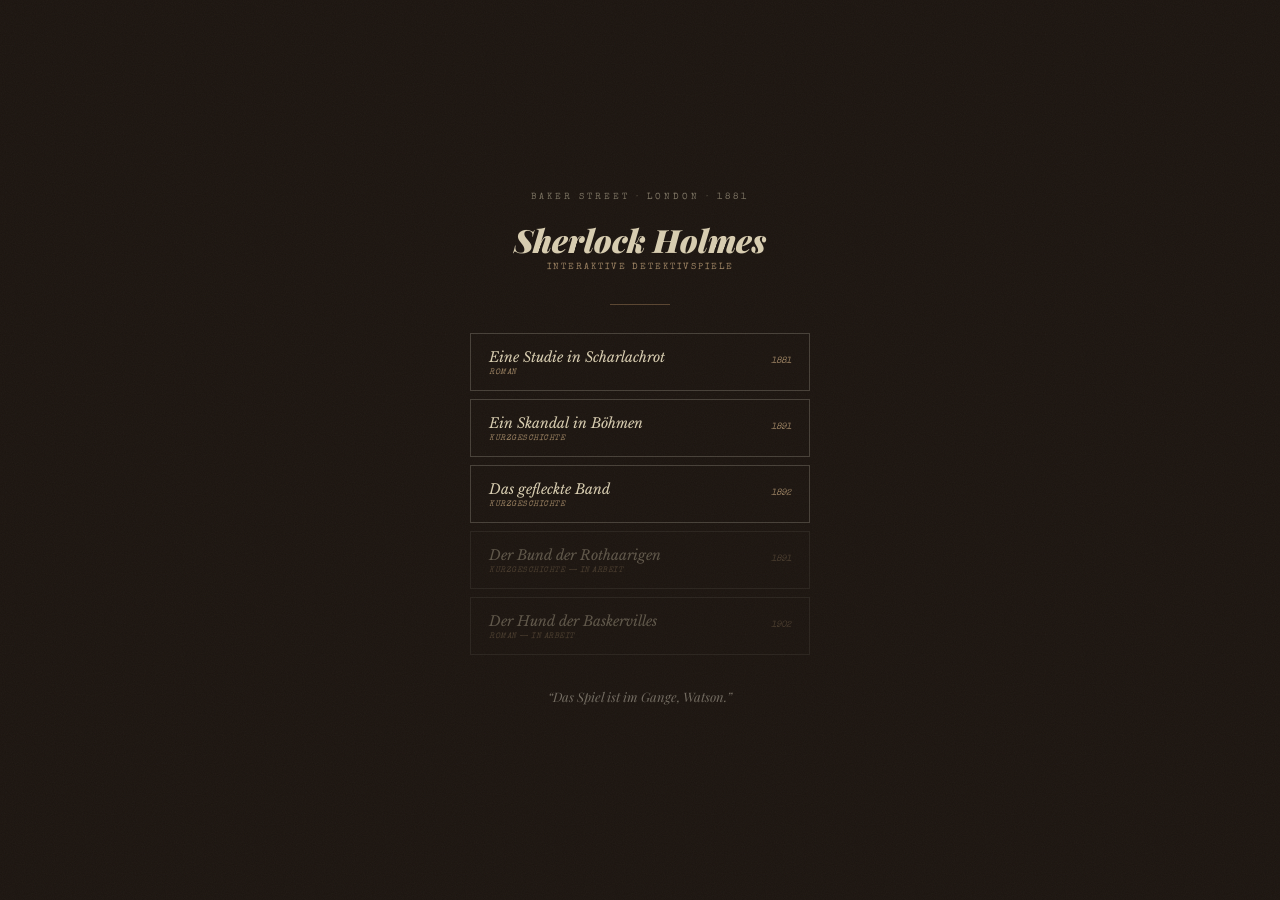
==== commit 5f21410c: "Change background image to SVG and adjust position" ====
--- a/index.html
+++ b/index.html
@@ -274,9 +274,9 @@
       scrollbar-color: var(--rule-light) transparent;
       position: relative;
       background-color: var(--paper);
-      background-image: url('https://www.davidrumsey.com/luna/servlet/iiif/RUMSEY~8~1~286665~90059374/full/1200,/0/default.jpg');
+      background-image: url('data:image/svg+xml,%3Csvg%20xmlns%3D%22http%3A%2F%2Fwww.w3.org%2F2000%2Fsvg%22%20viewBox%3D%220%200%20800%20600%22%20width%3D%22800%22%20height%3D%22600%22%3E%0A%20%20%3Cdefs%3E%0A%20%20%20%20%3Cfilter%20id%3D%22aged%22%3E%0A%20%20%20%20%20%20%3CfeTurbulence%20type%3D%22fractalNoise%22%20baseFrequency%3D%220.65%22%20numOctaves%3D%223%22%20result%3D%22noise%22%2F%3E%0A%20%20%20%20%20%20%3CfeColorMatrix%20type%3D%22saturate%22%20values%3D%220%22%20in%3D%22noise%22%20result%3D%22gray%22%2F%3E%0A%20%20%20%20%20%20%3CfeBlend%20in%3D%22SourceGraphic%22%20in2%3D%22gray%22%20mode%3D%22multiply%22%20result%3D%22blend%22%2F%3E%0A%20%20%20%20%20%20%3CfeComponentTransfer%20in%3D%22blend%22%3E%0A%20%20%20%20%20%20%20%20%3CfeFuncR%20type%3D%22linear%22%20slope%3D%220.9%22%20intercept%3D%220.05%22%2F%3E%0A%20%20%20%20%20%20%20%20%3CfeFuncG%20type%3D%22linear%22%20slope%3D%220.85%22%20intercept%3D%220.04%22%2F%3E%0A%20%20%20%20%20%20%20%20%3CfeFuncB%20type%3D%22linear%22%20slope%3D%220.75%22%20intercept%3D%220.02%22%2F%3E%0A%20%20%20%20%20%20%3C%2FfeComponentTransfer%3E%0A%20%20%20%20%3C%2Ffilter%3E%0A%20%20%3C%2Fdefs%3E%0A%0A%20%20%3C%21--%20Paper%20background%20--%3E%0A%20%20%3Crect%20width%3D%22800%22%20height%3D%22600%22%20fill%3D%22%23e8dfc4%22%2F%3E%0A%0A%20%20%3C%21--%20Grid%20lines%20%28faint%2C%20like%20old%20map%20paper%29%20--%3E%0A%20%20%3Cg%20stroke%3D%22%23c8b898%22%20stroke-width%3D%220.5%22%20opacity%3D%220.4%22%3E%0A%20%20%20%20%3Cline%20x1%3D%220%22%20y1%3D%22100%22%20x2%3D%22800%22%20y2%3D%22100%22%2F%3E%0A%20%20%20%20%3Cline%20x1%3D%220%22%20y1%3D%22200%22%20x2%3D%22800%22%20y2%3D%22200%22%2F%3E%0A%20%20%20%20%3Cline%20x1%3D%220%22%20y1%3D%22300%22%20x2%3D%22800%22%20y2%3D%22300%22%2F%3E%0A%20%20%20%20%3Cline%20x1%3D%220%22%20y1%3D%22400%22%20x2%3D%22800%22%20y2%3D%22400%22%2F%3E%0A%20%20%20%20%3Cline%20x1%3D%220%22%20y1%3D%22500%22%20x2%3D%22800%22%20y2%3D%22500%22%2F%3E%0A%20%20%20%20%3Cline%20x1%3D%22100%22%20y1%3D%220%22%20x2%3D%22100%22%20y2%3D%22600%22%2F%3E%0A%20%20%20%20%3Cline%20x1%3D%22200%22%20y1%3D%220%22%20x2%3D%22200%22%20y2%3D%22600%22%2F%3E%0A%20%20%20%20%3Cline%20x1%3D%22300%22%20y1%3D%220%22%20x2%3D%22300%22%20y2%3D%22600%22%2F%3E%0A%20%20%20%20%3Cline%20x1%3D%22400%22%20y1%3D%220%22%20x2%3D%22400%22%20y2%3D%22600%22%2F%3E%0A%20%20%20%20%3Cline%20x1%3D%22500%22%20y1%3D%220%22%20x2%3D%22500%22%20y2%3D%22600%22%2F%3E%0A%20%20%20%20%3Cline%20x1%3D%22600%22%20y1%3D%220%22%20x2%3D%22600%22%20y2%3D%22600%22%2F%3E%0A%20%20%20%20%3Cline%20x1%3D%22700%22%20y1%3D%220%22%20x2%3D%22700%22%20y2%3D%22600%22%2F%3E%0A%20%20%3C%2Fg%3E%0A%0A%20%20%3C%21--%20THAMES%20-%20the%20dominant%20geographic%20feature%20--%3E%0A%20%20%3Cpath%20d%3D%22M%200%2C390%20Q%2080%2C370%20160%2C380%20Q%20240%2C390%20320%2C375%20Q%20400%2C360%20480%2C370%20Q%20560%2C380%20640%2C365%20Q%20720%2C355%20800%2C360%22%0A%20%20%20%20%20%20%20%20fill%3D%22none%22%20stroke%3D%22%238ca8c0%22%20stroke-width%3D%2228%22%20opacity%3D%220.6%22%2F%3E%0A%20%20%3Cpath%20d%3D%22M%200%2C390%20Q%2080%2C370%20160%2C380%20Q%20240%2C390%20320%2C375%20Q%20400%2C360%20480%2C370%20Q%20560%2C380%20640%2C365%20Q%20720%2C355%20800%2C360%22%0A%20%20%20%20%20%20%20%20fill%3D%22none%22%20stroke%3D%22%23a0bcd4%22%20stroke-width%3D%2220%22%20opacity%3D%220.5%22%2F%3E%0A%20%20%3C%21--%20Thames%20label%20--%3E%0A%20%20%3Ctext%20x%3D%22380%22%20y%3D%22388%22%20font-family%3D%22Georgia%2Cserif%22%20font-size%3D%2211%22%20fill%3D%22%235a7a90%22%20font-style%3D%22italic%22%20text-anchor%3D%22middle%22%20opacity%3D%220.8%22%3ERiver%20Thames%3C%2Ftext%3E%0A%0A%20%20%3C%21--%20MAJOR%20ROADS%20-%20thick%20arteries%20--%3E%0A%20%20%3C%21--%20Oxford%20Street%20%2F%20Marylebone%20Road%20%28east-west%2C%20north%29%20--%3E%0A%20%20%3Cpath%20d%3D%22M%200%2C200%20L%20800%2C195%22%20stroke%3D%22%23c4a870%22%20stroke-width%3D%224%22%20fill%3D%22none%22%20opacity%3D%220.7%22%2F%3E%0A%20%20%3C%21--%20Strand%20%2F%20Fleet%20Street%20%2F%20Cheapside%20%28east-west%2C%20middle%29%20--%3E%0A%20%20%3Cpath%20d%3D%22M%200%2C310%20Q%20200%2C305%20400%2C308%20Q%20600%2C310%20800%2C305%22%20stroke%3D%22%23c4a870%22%20stroke-width%3D%223.5%22%20fill%3D%22none%22%20opacity%3D%220.7%22%2F%3E%0A%20%20%3C%21--%20Victoria%20Embankment%20--%3E%0A%20%20%3Cpath%20d%3D%22M%20150%2C345%20Q%20400%2C340%20650%2C342%22%20stroke%3D%22%23b89860%22%20stroke-width%3D%222.5%22%20fill%3D%22none%22%20opacity%3D%220.6%22%2F%3E%0A%0A%20%20%3C%21--%20North-south%20roads%20--%3E%0A%20%20%3C%21--%20Edgware%20Road%20%2F%20Park%20Lane%20--%3E%0A%20%20%3Cpath%20d%3D%22M%20220%2C0%20Q%20225%2C200%20230%2C390%22%20stroke%3D%22%23c4a870%22%20stroke-width%3D%223%22%20fill%3D%22none%22%20opacity%3D%220.6%22%2F%3E%0A%20%20%3C%21--%20Baker%20Street%20%2F%20Portland%20Place%20--%3E%0A%20%20%3Cpath%20d%3D%22M%20300%2C0%20L%20298%2C280%22%20stroke%3D%22%23c4a870%22%20stroke-width%3D%223%22%20fill%3D%22none%22%20opacity%3D%220.7%22%2F%3E%0A%20%20%3C%21--%20Tottenham%20Court%20Road%20%2F%20Charing%20Cross%20Road%20--%3E%0A%20%20%3Cpath%20d%3D%22M%20420%2C100%20L%20418%2C340%22%20stroke%3D%22%23c4a870%22%20stroke-width%3D%222.5%22%20fill%3D%22none%22%20opacity%3D%220.6%22%2F%3E%0A%20%20%3C%21--%20Whitehall%20%2F%20Parliament%20Street%20--%3E%0A%20%20%3Cpath%20d%3D%22M%20490%2C250%20L%20492%2C370%22%20stroke%3D%22%23c4a870%22%20stroke-width%3D%222.5%22%20fill%3D%22none%22%20opacity%3D%220.6%22%2F%3E%0A%20%20%3C%21--%20Borough%20High%20Street%20%28south%20of%20river%29%20--%3E%0A%20%20%3Cpath%20d%3D%22M%20500%2C395%20L%20498%2C550%22%20stroke%3D%22%23c4a870%22%20stroke-width%3D%222%22%20fill%3D%22none%22%20opacity%3D%220.5%22%2F%3E%0A%0A%20%20%3C%21--%20SECONDARY%20ROADS%20--%3E%0A%20%20%3Cpath%20d%3D%22M%200%2C240%20Q%20300%2C238%20500%2C235%20Q%20650%2C232%20800%2C235%22%20stroke%3D%22%23c4a870%22%20stroke-width%3D%221.5%22%20fill%3D%22none%22%20opacity%3D%220.5%22%2F%3E%0A%20%20%3Cpath%20d%3D%22M%20150%2C340%20Q%20200%2C250%20300%2C200%22%20stroke%3D%22%23c4a870%22%20stroke-width%3D%221.5%22%20fill%3D%22none%22%20opacity%3D%220.4%22%2F%3E%0A%20%20%3Cpath%20d%3D%22M%20380%2C200%20Q%20420%2C280%20440%2C340%22%20stroke%3D%22%23c4a870%22%20stroke-width%3D%221.5%22%20fill%3D%22none%22%20opacity%3D%220.4%22%2F%3E%0A%20%20%3Cpath%20d%3D%22M%20560%2C200%20Q%20540%2C280%20530%2C340%22%20stroke%3D%22%23c4a870%22%20stroke-width%3D%221.5%22%20fill%3D%22none%22%20opacity%3D%220.4%22%2F%3E%0A%20%20%3C%21--%20Brixton%20Road%20south%20--%3E%0A%20%20%3Cpath%20d%3D%22M%20470%2C395%20Q%20450%2C450%20440%2C530%22%20stroke%3D%22%23c4a870%22%20stroke-width%3D%221.5%22%20fill%3D%22none%22%20opacity%3D%220.5%22%2F%3E%0A%0A%20%20%3C%21--%20PARKS%20%28green%20areas%29%20--%3E%0A%20%20%3C%21--%20Hyde%20Park%20--%3E%0A%20%20%3Crect%20x%3D%22175%22%20y%3D%22215%22%20width%3D%22110%22%20height%3D%2280%22%20rx%3D%228%22%20fill%3D%22%23b8c8a0%22%20opacity%3D%220.35%22%2F%3E%0A%20%20%3Ctext%20x%3D%22230%22%20y%3D%22262%22%20font-family%3D%22Georgia%2Cserif%22%20font-size%3D%228%22%20fill%3D%22%236a7a58%22%20text-anchor%3D%22middle%22%20font-style%3D%22italic%22%20opacity%3D%220.8%22%3EHyde%20Park%3C%2Ftext%3E%0A%20%20%3C%21--%20Regent%27s%20Park%20--%3E%0A%20%20%3Cellipse%20cx%3D%22310%22%20cy%3D%22130%22%20rx%3D%2255%22%20ry%3D%2240%22%20fill%3D%22%23b8c8a0%22%20opacity%3D%220.3%22%2F%3E%0A%20%20%3Ctext%20x%3D%22310%22%20y%3D%22134%22%20font-family%3D%22Georgia%2Cserif%22%20font-size%3D%228%22%20fill%3D%22%236a7a58%22%20text-anchor%3D%22middle%22%20font-style%3D%22italic%22%20opacity%3D%220.8%22%3ERegent%27s%20Park%3C%2Ftext%3E%0A%20%20%3C%21--%20St%20James%20Park%20--%3E%0A%20%20%3Crect%20x%3D%22430%22%20y%3D%22275%22%20width%3D%2270%22%20height%3D%2240%22%20rx%3D%225%22%20fill%3D%22%23b8c8a0%22%20opacity%3D%220.3%22%2F%3E%0A%0A%20%20%3C%21--%20DISTRICTS%20labels%20%28faint%20background%20text%29%20--%3E%0A%20%20%3Ctext%20x%3D%22140%22%20y%3D%22185%22%20font-family%3D%22Georgia%2Cserif%22%20font-size%3D%2210%22%20fill%3D%22%238a7050%22%20opacity%3D%220.4%22%20font-style%3D%22italic%22%3EMARYLEBONE%3C%2Ftext%3E%0A%20%20%3Ctext%20x%3D%22390%22%20y%3D%22185%22%20font-family%3D%22Georgia%2Cserif%22%20font-size%3D%2210%22%20fill%3D%22%238a7050%22%20opacity%3D%220.4%22%20font-style%3D%22italic%22%3EBLOOMSBURY%3C%2Ftext%3E%0A%20%20%3Ctext%20x%3D%22560%22%20y%3D%22185%22%20font-family%3D%22Georgia%2Cserif%22%20font-size%3D%2210%22%20fill%3D%22%238a7050%22%20opacity%3D%220.4%22%20font-style%3D%22italic%22%3ETHE%20CITY%3C%2Ftext%3E%0A%20%20%3Ctext%20x%3D%22410%22%20y%3D%22430%22%20font-family%3D%22Georgia%2Cserif%22%20font-size%3D%2210%22%20fill%3D%22%238a7050%22%20opacity%3D%220.4%22%20font-style%3D%22italic%22%3ESOUTHWARK%3C%2Ftext%3E%0A%20%20%3Ctext%20x%3D%2290%22%20y%3D%22430%22%20font-family%3D%22Georgia%2Cserif%22%20font-size%3D%2210%22%20fill%3D%22%238a7050%22%20opacity%3D%220.4%22%20font-style%3D%22italic%22%3ELAMBETH%3C%2Ftext%3E%0A%20%20%3Ctext%20x%3D%22300%22%20y%3D%22480%22%20font-family%3D%22Georgia%2Cserif%22%20font-size%3D%2210%22%20fill%3D%22%238a7050%22%20opacity%3D%220.4%22%20font-style%3D%22italic%22%3EBRIXTON%3C%2Ftext%3E%0A%0A%20%20%3C%21--%20LONDON%20BRIDGE%20--%3E%0A%20%20%3Crect%20x%3D%22490%22%20y%3D%22368%22%20width%3D%2230%22%20height%3D%228%22%20fill%3D%22%23a08858%22%20opacity%3D%220.7%22%2F%3E%0A%20%20%3Ctext%20x%3D%22505%22%20y%3D%22362%22%20font-family%3D%22Georgia%2Cserif%22%20font-size%3D%227%22%20fill%3D%22%236a5838%22%20text-anchor%3D%22middle%22%20opacity%3D%220.7%22%3ELondon%20Br.%3C%2Ftext%3E%0A%0A%20%20%3C%21--%20WESTMINSTER%20BRIDGE%20--%3E%0A%20%20%3Crect%20x%3D%22460%22%20y%3D%22368%22%20width%3D%2228%22%20height%3D%227%22%20fill%3D%22%23a08858%22%20opacity%3D%220.6%22%2F%3E%0A%0A%20%20%3C%21--%20KEY%20GAME%20LOCATIONS%20%E2%80%94%20marked%20with%20period-appropriate%20style%20--%3E%0A%20%20%3C%21--%20221B%20Baker%20Street%20--%3E%0A%20%20%3Ccircle%20cx%3D%22298%22%20cy%3D%22198%22%20r%3D%227%22%20fill%3D%22%238b3a1a%22%20opacity%3D%220.85%22%2F%3E%0A%20%20%3Ccircle%20cx%3D%22298%22%20cy%3D%22198%22%20r%3D%2210%22%20fill%3D%22none%22%20stroke%3D%22%238b3a1a%22%20stroke-width%3D%221.5%22%20opacity%3D%220.5%22%2F%3E%0A%20%20%3Ctext%20x%3D%22318%22%20y%3D%22194%22%20font-family%3D%22Georgia%2Cserif%22%20font-size%3D%229%22%20fill%3D%22%233a1a08%22%20font-weight%3D%22bold%22%20opacity%3D%220.9%22%3EBaker%20St.%20221B%3C%2Ftext%3E%0A%0A%20%20%3C%21--%20Scotland%20Yard%20%28Whitehall%29%20--%3E%0A%20%20%3Ccircle%20cx%3D%22492%22%20cy%3D%22295%22%20r%3D%226%22%20fill%3D%22%232a4a2a%22%20opacity%3D%220.85%22%2F%3E%0A%20%20%3Ccircle%20cx%3D%22492%22%20cy%3D%22295%22%20r%3D%229%22%20fill%3D%22none%22%20stroke%3D%22%232a4a2a%22%20stroke-width%3D%221.5%22%20opacity%3D%220.5%22%2F%3E%0A%20%20%3Ctext%20x%3D%22506%22%20y%3D%22291%22%20font-family%3D%22Georgia%2Cserif%22%20font-size%3D%229%22%20fill%3D%22%231a2a1a%22%20font-weight%3D%22bold%22%20opacity%3D%220.9%22%3EScotland%20Yard%3C%2Ftext%3E%0A%0A%20%20%3C%21--%203%20Lauriston%20Gardens%2C%20Brixton%20--%3E%0A%20%20%3Ccircle%20cx%3D%22444%22%20cy%3D%22490%22%20r%3D%226%22%20fill%3D%22%236b1010%22%20opacity%3D%220.9%22%2F%3E%0A%20%20%3Ccircle%20cx%3D%22444%22%20cy%3D%22490%22%20r%3D%229%22%20fill%3D%22none%22%20stroke%3D%22%236b1010%22%20stroke-width%3D%221.5%22%20opacity%3D%220.5%22%2F%3E%0A%20%20%3Ctext%20x%3D%22458%22%20y%3D%22486%22%20font-family%3D%22Georgia%2Cserif%22%20font-size%3D%229%22%20fill%3D%22%234a0808%22%20font-weight%3D%22bold%22%20opacity%3D%220.9%22%3ELauriston%20Gdns%3C%2Ftext%3E%0A%20%20%3Ctext%20x%3D%22458%22%20y%3D%22497%22%20font-family%3D%22Georgia%2Cserif%22%20font-size%3D%228%22%20fill%3D%22%236a3020%22%20opacity%3D%220.8%22%3E%28Tatort%29%3C%2Ftext%3E%0A%0A%20%20%3C%21--%20Halliday%27s%20Private%20Hotel%20--%3E%0A%20%20%3Ccircle%20cx%3D%22510%22%20cy%3D%22308%22%20r%3D%225%22%20fill%3D%22%233a2a6a%22%20opacity%3D%220.8%22%2F%3E%0A%20%20%3Ctext%20x%3D%22520%22%20y%3D%22305%22%20font-family%3D%22Georgia%2Cserif%22%20font-size%3D%228%22%20fill%3D%22%232a1a4a%22%20opacity%3D%220.8%22%3EHalliday%27s%20Hotel%3C%2Ftext%3E%0A%0A%20%20%3C%21--%20Charpentier%20Pension%2C%20Camberwell%20--%3E%0A%20%20%3Ccircle%20cx%3D%22520%22%20cy%3D%22470%22%20r%3D%225%22%20fill%3D%22%233a5a3a%22%20opacity%3D%220.75%22%2F%3E%0A%20%20%3Ctext%20x%3D%22530%22%20y%3D%22467%22%20font-family%3D%22Georgia%2Cserif%22%20font-size%3D%228%22%20fill%3D%22%232a3a2a%22%20opacity%3D%220.8%22%3ECharpentier%27s%3C%2Ftext%3E%0A%0A%20%20%3C%21--%20Opium%20Den%2C%20Upper%20Swandam%20Lane%20--%3E%0A%20%20%3Ccircle%20cx%3D%22590%22%20cy%3D%22332%22%20r%3D%225%22%20fill%3D%22%234a3a1a%22%20opacity%3D%220.7%22%2F%3E%0A%20%20%3Ctext%20x%3D%22600%22%20y%3D%22329%22%20font-family%3D%22Georgia%2Cserif%22%20font-size%3D%228%22%20fill%3D%22%233a2a0a%22%20opacity%3D%220.7%22%3ESwandam%20Lane%3C%2Ftext%3E%0A%0A%20%20%3C%21--%20Compass%20rose%20%28top%20right%29%20--%3E%0A%20%20%3Cg%20transform%3D%22translate%28730%2C60%29%22%3E%0A%20%20%20%20%3Ccircle%20r%3D%2222%22%20fill%3D%22%23e0d4b0%22%20stroke%3D%22%238a7050%22%20stroke-width%3D%221%22%20opacity%3D%220.7%22%2F%3E%0A%20%20%20%20%3Cline%20x1%3D%220%22%20y1%3D%22-18%22%20x2%3D%220%22%20y2%3D%2218%22%20stroke%3D%22%235a4030%22%20stroke-width%3D%221.5%22%20opacity%3D%220.8%22%2F%3E%0A%20%20%20%20%3Cline%20x1%3D%22-18%22%20y1%3D%220%22%20x2%3D%2218%22%20y2%3D%220%22%20stroke%3D%22%235a4030%22%20stroke-width%3D%221.5%22%20opacity%3D%220.8%22%2F%3E%0A%20%20%20%20%3Cpolygon%20points%3D%220%2C-18%20-4%2C-8%200%2C-12%204%2C-8%22%20fill%3D%22%235a4030%22%20opacity%3D%220.8%22%2F%3E%0A%20%20%20%20%3Ctext%20x%3D%220%22%20y%3D%22-22%22%20font-family%3D%22Georgia%2Cserif%22%20font-size%3D%2210%22%20fill%3D%22%235a4030%22%20text-anchor%3D%22middle%22%20font-weight%3D%22bold%22%20opacity%3D%220.9%22%3EN%3C%2Ftext%3E%0A%20%20%3C%2Fg%3E%0A%0A%20%20%3C%21--%20Title%20cartouche%20--%3E%0A%20%20%3Crect%20x%3D%2210%22%20y%3D%2210%22%20width%3D%22195%22%20height%3D%2252%22%20rx%3D%224%22%20fill%3D%22%23e0d4b0%22%20stroke%3D%22%238a7050%22%20stroke-width%3D%221.5%22%20opacity%3D%220.85%22%2F%3E%0A%20%20%3Ctext%20x%3D%22107%22%20y%3D%2228%22%20font-family%3D%22Georgia%2Cserif%22%20font-size%3D%2211%22%20fill%3D%22%233a2a10%22%20text-anchor%3D%22middle%22%20font-weight%3D%22bold%22%20opacity%3D%220.9%22%3ELONDON%3C%2Ftext%3E%0A%20%20%3Ctext%20x%3D%22107%22%20y%3D%2242%22%20font-family%3D%22Georgia%2Cserif%22%20font-size%3D%229%22%20fill%3D%22%235a4030%22%20text-anchor%3D%22middle%22%20font-style%3D%22italic%22%20opacity%3D%220.8%22%3EAls%20zu%20Zeiten%20des%20Herrn%20S.%20Holmes%3C%2Ftext%3E%0A%20%20%3Ctext%20x%3D%22107%22%20y%3D%2254%22%20font-family%3D%22Georgia%2Cserif%22%20font-size%3D%228%22%20fill%3D%22%238a6840%22%20text-anchor%3D%22middle%22%20opacity%3D%220.7%22%3EAnno%20Domini%20MDCCCLXXXI%3C%2Ftext%3E%0A%0A%20%20%3C%21--%20Aged%20paper%20texture%20overlay%20--%3E%0A%20%20%3Crect%20width%3D%22800%22%20height%3D%22600%22%20fill%3D%22url%28%23aged%29%22%20opacity%3D%220.06%22%2F%3E%0A%0A%20%20%3C%21--%20Vignette%20edges%20--%3E%0A%20%20%3CradialGradient%20id%3D%22vig%22%20cx%3D%2250%25%22%20cy%3D%2250%25%22%20r%3D%2270%25%22%3E%0A%20%20%20%20%3Cstop%20offset%3D%2260%25%22%20stop-color%3D%22transparent%22%2F%3E%0A%20%20%20%20%3Cstop%20offset%3D%22100%25%22%20stop-color%3D%22%238a6840%22%20stop-opacity%3D%220.25%22%2F%3E%0A%20%20%3C%2FradialGradient%3E%0A%20%20%3Crect%20width%3D%22800%22%20height%3D%22600%22%20fill%3D%22url%28%23vig%29%22%2F%3E%0A%3C%2Fsvg%3E');
       background-size: cover;
-      background-position: center center;
+      background-position: center top;
       background-attachment: local;
     }
 
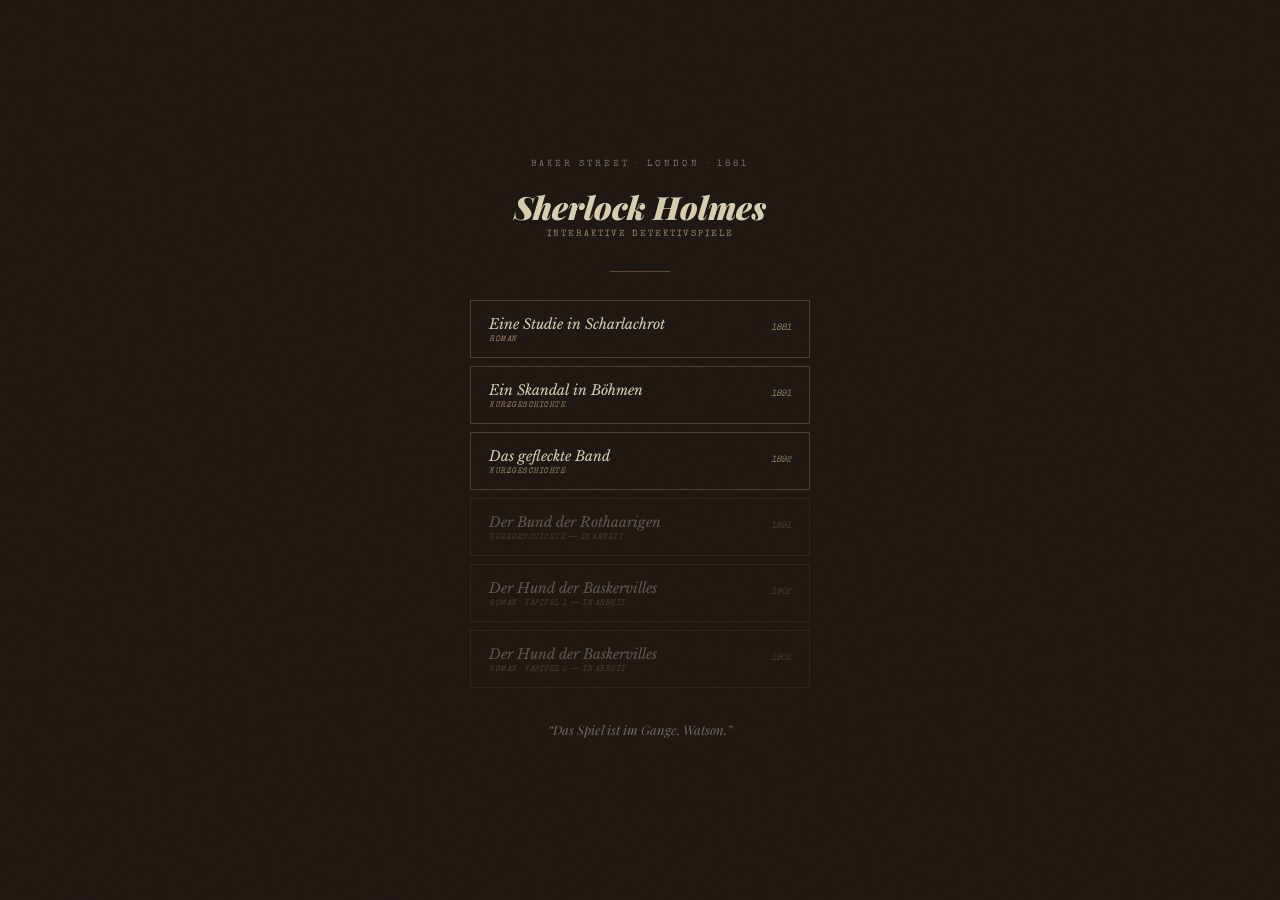
==== commit 6369fcdd: "Implement volume control sliders for audio Add volume controls for music and voice with local storag" ====
--- a/index.html
+++ b/index.html
@@ -76,7 +76,7 @@
       }
       /* Masthead spans full width */
       #masthead { flex-shrink: 0; }
-      #phase-banner { flex-shrink: 0; }
+      #progress-bar-wrap { flex-shrink: 0; }
       /* Tab row becomes sidebar on desktop */
       #tab-row { display: none; }
       /* Main content area becomes two-column */
@@ -210,17 +210,56 @@
       color: var(--rule);
     }
 
-    /* ── PHASE BANNER ────────────────────────────────────────────── */
-    #phase-banner {
+    /* ── PROGRESS BAR ─────────────────────────────────────────────── */
+    #progress-bar-wrap {
       background: var(--ink);
+      padding: 5px 14px 4px;
+      flex-shrink: 0;
+      display: flex;
+      align-items: center;
+      gap: 10px;
+    }
+    #progress-label {
+      font-family: var(--font-type);
+      font-size: 8px;
+      text-transform: uppercase;
+      letter-spacing: 1.5px;
       color: var(--paper-aged);
+      white-space: nowrap;
+      opacity: 0.8;
+      flex-shrink: 0;
+    }
+    #progress-track {
+      flex: 1;
+      height: 4px;
+      background: rgba(242,234,216,0.15);
+      position: relative;
+      border: 1px solid rgba(242,234,216,0.2);
+    }
+    #progress-fill {
+      height: 100%;
+      background: var(--paper-aged);
+      transition: width 0.6s ease;
+      width: 0%;
+    }
+    #progress-pct {
       font-family: var(--font-type);
       font-size: 9px;
+      color: var(--paper-aged);
+      flex-shrink: 0;
+      min-width: 28px;
+      text-align: right;
+    }
+    #progress-phase {
+      font-family: var(--font-type);
+      font-size: 8px;
       text-transform: uppercase;
-      letter-spacing: 2px;
-      text-align: center;
-      padding: 4px;
-      flex-shrink: 0;
+      letter-spacing: 1px;
+      color: rgba(242,234,216,0.5);
+      white-space: nowrap;
+      overflow: hidden;
+      text-overflow: ellipsis;
+      max-width: 140px;
     }
 
     /* ── TAB ROW ─────────────────────────────────────────────────── */
@@ -1210,8 +1249,15 @@
     </div>
   </header>
 
-  <!-- PHASE BANNER -->
-  <div id="phase-banner">Ermittlung lauft &mdash; Tatort Brixton Road</div>
+  <!-- PROGRESS BAR -->
+  <div id="progress-bar-wrap">
+    <span id="progress-label">Ermittlung</span>
+    <div id="progress-track">
+      <div id="progress-fill"></div>
+    </div>
+    <span id="progress-pct">0%</span>
+    <span id="progress-phase">Tatortbesichtigung</span>
+  </div>
 
   <!-- TAB ROW (mobile only) -->
   <div id="tab-row">
@@ -1436,6 +1482,21 @@
     <div class="music-box">
       <div class="music-box-head">Atmosph&auml;rische Begleitung</div>
       <div class="music-box-body">
+
+        <!-- VOLUME CONTROLS — always visible at top -->
+        <span class="music-section-label" style="margin-top:0">Lautstärke</span>
+        <div style="display:grid;grid-template-columns:80px 1fr 28px;align-items:center;gap:6px;margin-bottom:4px">
+          <span style="font-family:var(--font-type);font-size:8px;color:var(--ink-faded);text-transform:uppercase;letter-spacing:0.5px">Musik</span>
+          <input type="range" id="vol-music" min="0" max="1" step="0.05" value="0.5"
+            style="accent-color:var(--ink);width:100%" oninput="setMusicVolume(this.value)">
+          <span id="vol-music-val" style="font-family:var(--font-type);font-size:8px;color:var(--ink-ghost);text-align:right">50%</span>
+        </div>
+        <div style="display:grid;grid-template-columns:80px 1fr 28px;align-items:center;gap:6px;margin-bottom:10px">
+          <span style="font-family:var(--font-type);font-size:8px;color:var(--ink-faded);text-transform:uppercase;letter-spacing:0.5px">Stimme</span>
+          <input type="range" id="vol-voice" min="0" max="1" step="0.05" value="1"
+            style="accent-color:var(--ink);width:100%" oninput="setVoiceVolume(this.value)">
+          <span id="vol-voice-val" style="font-family:var(--font-type);font-size:8px;color:var(--ink-ghost);text-align:right">100%</span>
+        </div>
 
         <span class="music-section-label">Prozeduraler Klang (offline)</span>
         <div style="display:flex;gap:6px;flex-wrap:wrap;margin-bottom:8px">
@@ -2291,18 +2352,44 @@
 
 function updatePhaseBanner() {
   var phase = getCurrentPhase();
-  var loc = G.currentLocation
-    ? CASE.locations.find(function(l){ return l.id === G.currentLocation; })
-    : null;
-  var locLabel = loc ? loc.name : 'Kein Ort';
-  document.getElementById('phase-banner').textContent =
-    phase.label + ' \u2014 ' + locLabel;
-
-  // Unlock locations based on evidence
+
+  // Progress = Beweise gefunden / Gesamt-Beweise für Lösung
+  // Wir messen gegen die "ready"-Phase (alle nötigen Beweise)
+  var readyPhase = CASE.phases[CASE.phases.length - 1];
+  var needed = readyPhase.requires.length || 1;
+  var found = readyPhase.requires.filter(function(id){
+    return G.evidence.includes(id);
+  }).length;
+
+  // Bonus: Deduktionen und besuchte Orte fließen anteilig ein
+  var dedBonus = Math.min(G.deductions.length * 2, 10);
+  var locBonus = Math.min(G.visitedLocations.length, 5);
+  var rawPct = Math.round((found / needed) * 80) + dedBonus + locBonus;
+  var pct = Math.min(99, rawPct); // 100% erst nach Anklage
+
+  if(G.verdictGiven) pct = 100;
+
+  // Update DOM
+  var fill = document.getElementById('progress-fill');
+  var pctEl = document.getElementById('progress-pct');
+  var phaseEl = document.getElementById('progress-phase');
+  if(fill) fill.style.width = pct + '%';
+  if(pctEl) pctEl.textContent = pct + '%';
+  if(phaseEl) phaseEl.textContent = phase.label;
+
+  // Farbe wechselt je nach Fortschritt
+  if(fill) {
+    if(pct >= 80) fill.style.background = '#c4b48e';       // gold-worn
+    else if(pct >= 50) fill.style.background = '#a0b890';  // verdigris
+    else fill.style.background = 'var(--paper-aged)';
+  }
+
+  // Orte freischalten basierend auf Beweisen
   CASE.locations.forEach(function(loc) {
     if(loc.unlockRequires) {
-      var unlocked = loc.unlockRequires.every(function(id){ return G.evidence.includes(id); });
-      loc.locked = !unlocked;
+      loc.locked = !loc.unlockRequires.every(function(id){
+        return G.evidence.includes(id);
+      });
     }
   });
   renderLocations();
@@ -2548,26 +2635,23 @@
 }
 
 // ══════════════════════════════════════════════════════════════════
-//  CASE LOADER — lädt CASE aus URL-Parameter oder nutzt eingebetteten
-//  Beispiel: ?case=scandal-in-bohemia → fetch('cases/scandal-in-bohemia.json')
-//  Kein Parameter → nutzt eingebettetes CASE-Objekt oben
+//  CASE LOADER
+//  ?case=study-in-scarlet        → cases/study-in-scarlet.json
+//  ?case=hound/chapter-1         → cases/hound/chapter-1.json
+//  Kein Parameter                → eingebettetes CASE (Study in Scarlet)
 // ══════════════════════════════════════════════════════════════════
 async function loadCase() {
   var caseId = new URLSearchParams(location.search).get('case');
-  if(!caseId) return; // nutze eingebettetes CASE
+  if(!caseId) return;
 
   try {
     var resp = await fetch('cases/' + caseId + '.json');
-    if(!resp.ok) throw new Error('Nicht gefunden');
+    if(!resp.ok) throw new Error('HTTP ' + resp.status);
     var loaded = await resp.json();
-    // Überschreibe globales CASE
     Object.keys(loaded).forEach(function(k){ CASE[k] = loaded[k]; });
-    document.title = loaded.title || document.title;
-    var titleEl = document.querySelector('.masthead-title');
-    if(titleEl && loaded.title) titleEl.textContent = loaded.title;
-    console.log('Fall geladen:', loaded.title);
+    console.log('Fall geladen:', loaded.title || caseId);
   } catch(e) {
-    console.warn('Case-Datei nicht gefunden, nutze eingebetteten Fall:', e.message);
+    console.warn('Case nicht gefunden, nutze Fallback:', e.message);
   }
 }
 
@@ -2866,7 +2950,7 @@
   if(ctx.state === 'suspended') ctx.resume();
 
   masterGain = ctx.createGain();
-  masterGain.gain.value = 0.7;
+  masterGain.gain.value = getMusicVolume();
   masterGain.connect(ctx.destination);
   activeNodes.push(masterGain);
 
@@ -2903,19 +2987,22 @@
 
 // Registry bekannter Fälle — wird durch cases/-Ordner erweitert
 var CASE_REGISTRY = [
+  // ── Einzelne Geschichten ─────────────────────────────────────────
   {
     id: 'study-in-scarlet',
     title: 'Eine Studie in Scharlachrot',
     year: 1881,
     type: 'Roman',
-    status: 'active'   // active = eingebettet & spielbar
+    status: 'active'
+    // Pfad: eingebettet (kein cases/-Ordner nötig)
   },
   {
     id: 'scandal-in-bohemia',
     title: 'Ein Skandal in Böhmen',
     year: 1891,
     type: 'Kurzgeschichte',
-    status: 'available'  // available = JSON-Datei in cases/
+    status: 'available'
+    // Pfad: cases/scandal-in-bohemia.json
   },
   {
     id: 'speckled-band',
@@ -2923,20 +3010,38 @@
     year: 1892,
     type: 'Kurzgeschichte',
     status: 'available'
+    // Pfad: cases/speckled-band.json
   },
   {
     id: 'red-headed-league',
     title: 'Der Bund der Rothaarigen',
     year: 1891,
     type: 'Kurzgeschichte',
-    status: 'locked'   // locked = noch nicht kodiert
+    status: 'locked'
+  },
+
+  // ── Romane mit Kapitel-Struktur ───────────────────────────────────
+  // Kapitel werden als Unterordner angelegt: cases/hound/
+  // URL-Aufruf: ?case=hound/chapter-1
+  // Jedes Kapitel hat nextChapter-Feld → schaltet nächstes frei
+  {
+    id: 'hound/chapter-1',
+    title: 'Der Hund der Baskervilles',
+    subtitle: 'Kap. I–III: Herr Stapleton',
+    year: 1902,
+    type: 'Roman · Kapitel 1',
+    status: 'locked'
+    // Pfad: cases/hound/chapter-1.json
   },
   {
-    id: 'hound-of-baskervilles',
+    id: 'hound/chapter-2',
     title: 'Der Hund der Baskervilles',
+    subtitle: 'Kap. IV–VI: Das Moor',
     year: 1902,
-    type: 'Roman',
+    type: 'Roman · Kapitel 2',
     status: 'locked'
+    // Pfad: cases/hound/chapter-2.json
+    // unlockAfter: 'hound/chapter-1'
   }
 ];
 
@@ -2999,6 +3104,7 @@
 
 function openMusicOverlay() {
   document.getElementById('music-overlay').classList.add('open');
+  initVolumeSliders();
 }
 function closeMusicOverlay() {
   document.getElementById('music-overlay').classList.remove('open');
@@ -3248,7 +3354,7 @@
   if(voice) utt.voice = voice;
   utt.pitch = pitch;
   utt.rate = rate;
-  utt.volume = 1;
+  utt.volume = getVoiceVolume();
 
   if(btn) {
     ttsCurrentBtn = btn;
@@ -3300,6 +3406,7 @@
     var blob = await resp.blob();
     var url = URL.createObjectURL(blob);
     var audio = new Audio(url);
+    audio.volume = getVoiceVolume();
 
     if(btn) {
       ttsCurrentBtn = btn;
@@ -3356,6 +3463,50 @@
   block.appendChild(btn);
 }
 
+// ── Volume controls ───────────────────────────────────────────────
+function setMusicVolume(val) {
+  val = parseFloat(val);
+  localStorage.setItem('sh_vol_music', val);
+  var pct = Math.round(val * 100) + '%';
+  var el = document.getElementById('vol-music-val');
+  if(el) el.textContent = pct;
+  // Web Audio procedural
+  if(masterGain) masterGain.gain.value = val;
+  // Local audio file
+  var localPlayer = document.getElementById('local-audio-player');
+  if(localPlayer) localPlayer.volume = val;
+  // YouTube iframe can't be volume-controlled via JS cross-origin,
+  // but we resize it to 0 as visual cue — user uses YT controls
+}
+
+function setVoiceVolume(val) {
+  val = parseFloat(val);
+  localStorage.setItem('sh_vol_voice', val);
+  var pct = Math.round(val * 100) + '%';
+  var el = document.getElementById('vol-voice-val');
+  if(el) el.textContent = pct;
+}
+
+function getVoiceVolume() {
+  return parseFloat(localStorage.getItem('sh_vol_voice') || '1');
+}
+function getMusicVolume() {
+  return parseFloat(localStorage.getItem('sh_vol_music') || '0.5');
+}
+
+function initVolumeSliders() {
+  var mv = getMusicVolume();
+  var vv = getVoiceVolume();
+  var ms = document.getElementById('vol-music');
+  var vs = document.getElementById('vol-voice');
+  var mv2 = document.getElementById('vol-music-val');
+  var vv2 = document.getElementById('vol-voice-val');
+  if(ms) ms.value = mv;
+  if(vs) vs.value = vv;
+  if(mv2) mv2.textContent = Math.round(mv*100) + '%';
+  if(vv2) vv2.textContent = Math.round(vv*100) + '%';
+}
+
 window.addEventListener('load', init);
 </script>
 </body>
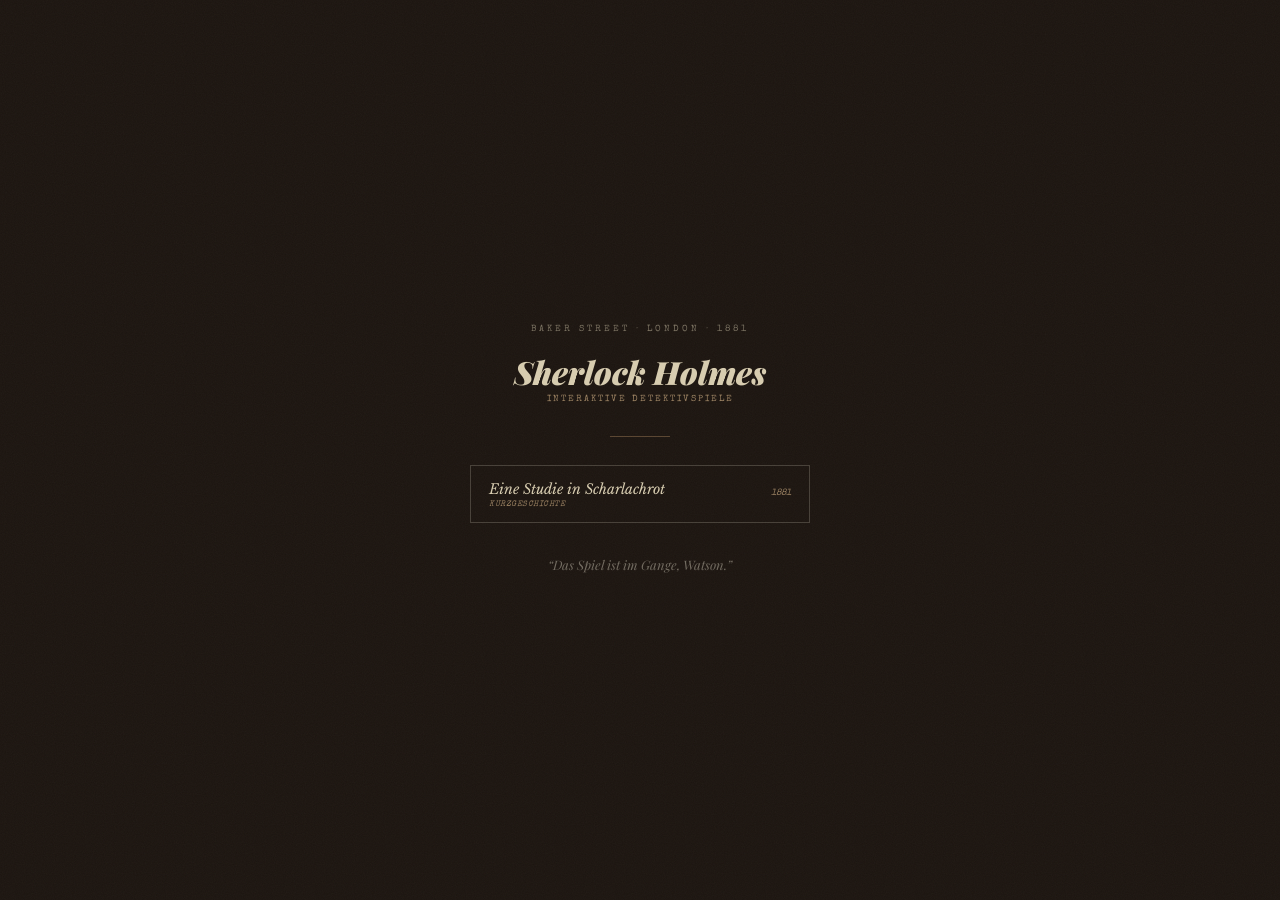
==== commit 582e7b0a: "Enhance chapter completion tracking and registry loading Added progress tracking for chapters and im" ====
--- a/index.html
+++ b/index.html
@@ -2445,6 +2445,9 @@
   if(!suspect) { alert('Bitte einen Verdächtigen benennen.'); return; }
   closeVerdict();
   G.verdictGiven = true;
+  // Kapitel als abgeschlossen markieren (für Fortschritts-Tracking)
+  var caseId = new URLSearchParams(location.search).get('case');
+  if(caseId) markChapterComplete(caseId);
   switchTab('narrative');
 
   var msg = 'ANKLAGE: Ich beschuldige ' + suspect + '. ' + (theory || 'Das ist meine abschließende Theorie.');
@@ -2711,13 +2714,16 @@
   // Desktop two-column layout
   initDesktopLayout();
 
-  // Splash screen
+  // Registry laden (async — befüllt CASE_REGISTRY und rendert Splash/Liste)
+  loadRegistry();
+
+  // Splash screen — zeige sofort mit leerem Grid, Registry füllt es nach
   renderSplash();
-  // Skip splash if already mid-game
   if(G.caseStarted && G.chatHistory.length > 0) {
     hideSplash();
   }
-  // If case started but no history, show splash for case selection
+
+  // Splash screen handles case start — see hideSplash() and startFromSplash()
 }
 
 // ══════════════════════════════════════════════════════════════════
@@ -2986,68 +2992,71 @@
 // ══════════════════════════════════════════════════════════════════
 
 // Registry bekannter Fälle — wird durch cases/-Ordner erweitert
-var CASE_REGISTRY = [
-  // ── Einzelne Geschichten ─────────────────────────────────────────
-  {
+// ══════════════════════════════════════════════════════════════════
+//  REGISTRY — dynamisch aus cases/registry.json geladen
+//  Fallback: leeres Array (eingebetteter Fall bleibt immer spielbar)
+// ══════════════════════════════════════════════════════════════════
+var CASE_REGISTRY = [];  // wird durch loadRegistry() befüllt
+
+// Gelesene Fortschrittsdaten: welche Kapitel abgeschlossen sind
+function getCompletedChapters() {
+  try { return JSON.parse(localStorage.getItem('sh_completed') || '[]'); }
+  catch(e) { return []; }
+}
+function markChapterComplete(id) {
+  var done = getCompletedChapters();
+  if(!done.includes(id)) { done.push(id); localStorage.setItem('sh_completed', JSON.stringify(done)); }
+}
+
+async function loadRegistry() {
+  // Eingebetteten Eintrag immer voranstellen
+  var builtin = [{
     id: 'study-in-scarlet',
     title: 'Eine Studie in Scharlachrot',
     year: 1881,
-    type: 'Roman',
-    status: 'active'
-    // Pfad: eingebettet (kein cases/-Ordner nötig)
-  },
-  {
-    id: 'scandal-in-bohemia',
-    title: 'Ein Skandal in Böhmen',
-    year: 1891,
-    type: 'Kurzgeschichte',
-    status: 'available'
-    // Pfad: cases/scandal-in-bohemia.json
-  },
-  {
-    id: 'speckled-band',
-    title: 'Das gefleckte Band',
-    year: 1892,
-    type: 'Kurzgeschichte',
-    status: 'available'
-    // Pfad: cases/speckled-band.json
-  },
-  {
-    id: 'red-headed-league',
-    title: 'Der Bund der Rothaarigen',
-    year: 1891,
-    type: 'Kurzgeschichte',
-    status: 'locked'
-  },
-
-  // ── Romane mit Kapitel-Struktur ───────────────────────────────────
-  // Kapitel werden als Unterordner angelegt: cases/hound/
-  // URL-Aufruf: ?case=hound/chapter-1
-  // Jedes Kapitel hat nextChapter-Feld → schaltet nächstes frei
-  {
-    id: 'hound/chapter-1',
-    title: 'Der Hund der Baskervilles',
-    subtitle: 'Kap. I–III: Herr Stapleton',
-    year: 1902,
-    type: 'Roman · Kapitel 1',
-    status: 'locked'
-    // Pfad: cases/hound/chapter-1.json
-  },
-  {
-    id: 'hound/chapter-2',
-    title: 'Der Hund der Baskervilles',
-    subtitle: 'Kap. IV–VI: Das Moor',
-    year: 1902,
-    type: 'Roman · Kapitel 2',
-    status: 'locked'
-    // Pfad: cases/hound/chapter-2.json
-    // unlockAfter: 'hound/chapter-1'
-  }
-];
+    caseType: 'short',
+    status: 'active',
+    builtin: true
+  }];
+
+  try {
+    var resp = await fetch('cases/registry.json');
+    if(!resp.ok) throw new Error('no registry');
+    var reg = await resp.json();
+
+    // Romane: lade ihre index.json um Kapitel zu kennen
+    var expanded = [];
+    for(var i = 0; i < reg.length; i++) {
+      var entry = reg[i];
+      if(entry.caseType === 'novel') {
+        try {
+          var idxResp = await fetch('cases/' + entry.id + '/index.json');
+          if(idxResp.ok) {
+            var idx = await idxResp.json();
+            entry.chapters = idx.chapters || [];
+          }
+        } catch(e) { entry.chapters = []; }
+      }
+      expanded.push(entry);
+    }
+
+    // Dedupliziere: eingebetteter Fall nicht doppelt anzeigen
+    var ids = builtin.map(function(b){ return b.id; });
+    expanded = expanded.filter(function(e){ return !ids.includes(e.id); });
+    CASE_REGISTRY = builtin.concat(expanded);
+
+  } catch(e) {
+    // Kein registry.json → nur eingebetteter Fall
+    CASE_REGISTRY = builtin;
+  }
+
+  renderCaseList();
+  renderSplash();
+}
 
 function openCaseSelector() {
+  document.getElementById('case-selector').classList.add('open');
   renderCaseList();
-  document.getElementById('case-selector').classList.add('open');
 }
 function closeCaseSelector() {
   document.getElementById('case-selector').classList.remove('open');
@@ -3055,32 +3064,78 @@
 
 function renderCaseList() {
   var list = document.getElementById('case-list');
+  if(!list) return;
+  var completed = getCompletedChapters();
   var statusLabel = { active: 'Aktiv', available: 'Verfügbar', locked: 'In Arbeit' };
 
   list.innerHTML = CASE_REGISTRY.map(function(c) {
-    var isLocked = c.status === 'locked';
-    var isActive = c.id === (CASE.id || 'study-in-scarlet');
-    return '<div class="case-entry' + (isLocked ? '" style="cursor:not-allowed' : '') + '"' +
+    return renderCaseEntry(c, completed, statusLabel);
+  }).join('') +
+  '<div style="margin-top:12px">' +
+  '<button class="btn-secondary" style="width:100%;font-size:10px;padding:8px" onclick="closeCaseSelector()">Abbrechen</button>' +
+  '</div>';
+}
+
+function renderCaseEntry(c, completed, statusLabel) {
+  var isLocked = c.status === 'locked';
+  var isActive = c.id === (CASE.id || 'study-in-scarlet');
+  var html = '';
+
+  if(c.caseType === 'novel' && c.chapters && c.chapters.length) {
+    // Roman: Kopfzeile + aufklappbare Kapitel-Liste
+    html += '<div class="case-entry" style="flex-direction:column;cursor:default;border-bottom:none">' +
+      '<div style="display:flex;gap:0">' +
+        '<div class="case-entry-year">' + c.year + '</div>' +
+        '<div class="case-entry-info">' +
+          '<div class="case-entry-title">' + escHtml(c.title) + '</div>' +
+          '<div class="case-entry-meta">Roman · ' + c.chapters.length + ' Kapitel</div>' +
+        '</div>' +
+      '</div>' +
+      '<div style="padding:4px 0 0 0">';
+
+    c.chapters.forEach(function(ch, idx) {
+      var chId = c.id + '/' + ch.id;
+      var chDone = completed.includes(chId);
+      var prevDone = idx === 0 || completed.includes(c.id + '/' + c.chapters[idx-1].id);
+      var chLocked = !prevDone && idx > 0;
+      var chActive = chId === new URLSearchParams(location.search).get('case');
+
+      html += '<div style="display:flex;align-items:center;gap:8px;padding:5px 8px 5px 12px;' +
+        'border-top:1px solid var(--rule-light);' +
+        (chLocked ? 'opacity:0.4;cursor:not-allowed' : 'cursor:pointer') + '"' +
+        (!chLocked ? ' onclick="selectCase(\'' + chId + '\')"' : '') + '>' +
+        '<span style="font-family:var(--font-type);font-size:16px;color:var(--ink-ghost);width:16px;text-align:center">' +
+          (chDone ? '✓' : chLocked ? '🔒' : '▶') + '</span>' +
+        '<div style="flex:1">' +
+          '<div style="font-family:var(--font-text);font-size:12px;font-style:italic;color:var(--ink)">' +
+            escHtml(ch.title) + '</div>' +
+          (ch.subtitle ? '<div style="font-family:var(--font-type);font-size:8px;color:var(--ink-ghost);text-transform:uppercase;letter-spacing:0.5px">' + escHtml(ch.subtitle) + '</div>' : '') +
+        '</div>' +
+        (chActive ? '<span class="case-entry-status status-active">● Aktiv</span>' : '') +
+      '</div>';
+    });
+
+    html += '</div></div>';
+
+  } else {
+    // Kurzgeschichte: einfacher Eintrag
+    html += '<div class="case-entry' + (isLocked ? '" style="cursor:not-allowed' : '') + '"' +
       (!isLocked ? ' onclick="selectCase(\'' + c.id + '\')"' : '') + '>' +
       '<div class="case-entry-year">' + c.year + '</div>' +
       '<div class="case-entry-info">' +
         '<div class="case-entry-title">' + escHtml(c.title) + '</div>' +
-        '<div class="case-entry-meta">' + c.type + '</div>' +
+        '<div class="case-entry-meta">Kurzgeschichte' + (isLocked ? ' &mdash; In Arbeit' : '') + '</div>' +
         '<span class="case-entry-status status-' + (isActive ? 'active' : c.status) + '">' +
-          (isActive ? '● Aktuell' : statusLabel[c.status]) +
-        '</span>' +
+          (isActive ? '● Aktuell' : statusLabel[c.status]) + '</span>' +
       '</div></div>';
-  }).join('') +
-  '<div style="margin-top:12px;display:flex;gap:8px">' +
-  '<button class="btn-secondary" style="flex:1;font-size:10px;padding:8px" onclick="closeCaseSelector()">Abbrechen</button>' +
-  '</div>';
+  }
+  return html;
 }
 
 function selectCase(caseId) {
   closeCaseSelector();
-  if(caseId === (CASE.id || 'study-in-scarlet')) return;
-
-  // Navigiere zu ?case=caseId — lädt neuen Fall
+  var currentId = new URLSearchParams(location.search).get('case') || 'study-in-scarlet';
+  if(caseId === currentId) return;
   var url = new URL(location.href);
   url.searchParams.set('case', caseId);
   location.href = url.toString();
@@ -3224,13 +3279,32 @@
 function renderSplash() {
   var grid = document.getElementById('splash-case-grid');
   if(!grid) return;
+  var completed = getCompletedChapters();
   grid.innerHTML = CASE_REGISTRY.map(function(c) {
+    if(c.caseType === 'novel' && c.chapters && c.chapters.length) {
+      var nextChapter = null;
+      for(var i = 0; i < c.chapters.length; i++) {
+        var chId = c.id + '/' + c.chapters[i].id;
+        if(!completed.includes(chId)) { nextChapter = c.chapters[i]; break; }
+      }
+      var targetId = nextChapter ? c.id + '/' + nextChapter.id : c.id + '/chapter-1';
+      var progress = completed.filter(function(d){ return d.startsWith(c.id + '/'); }).length;
+      return '<button class="splash-case-btn" onclick="startFromSplash(\'' + targetId + '\')">' +
+        '<div style="text-align:left">' +
+          '<div>' + escHtml(c.title) + '</div>' +
+          '<span class="splash-case-meta">Roman &middot; ' +
+            (progress > 0 ? progress + '/' + c.chapters.length + ' Kap.' : 'Kapitel 1') +
+          '</span>' +
+        '</div>' +
+        '<span class="splash-case-year">' + c.year + '</span>' +
+      '</button>';
+    }
     var isLocked = c.status === 'locked';
     return '<button class="splash-case-btn' + (isLocked ? ' locked' : '') + '"' +
       (!isLocked ? ' onclick="startFromSplash(\'' + c.id + '\')"' : '') + '>' +
       '<div style="text-align:left">' +
         '<div>' + escHtml(c.title) + '</div>' +
-        '<span class="splash-case-meta">' + c.type + (isLocked ? ' &mdash; In Arbeit' : '') + '</span>' +
+        '<span class="splash-case-meta">Kurzgeschichte' + (isLocked ? ' &mdash; In Arbeit' : '') + '</span>' +
       '</div>' +
       '<span class="splash-case-year">' + c.year + '</span>' +
     '</button>';
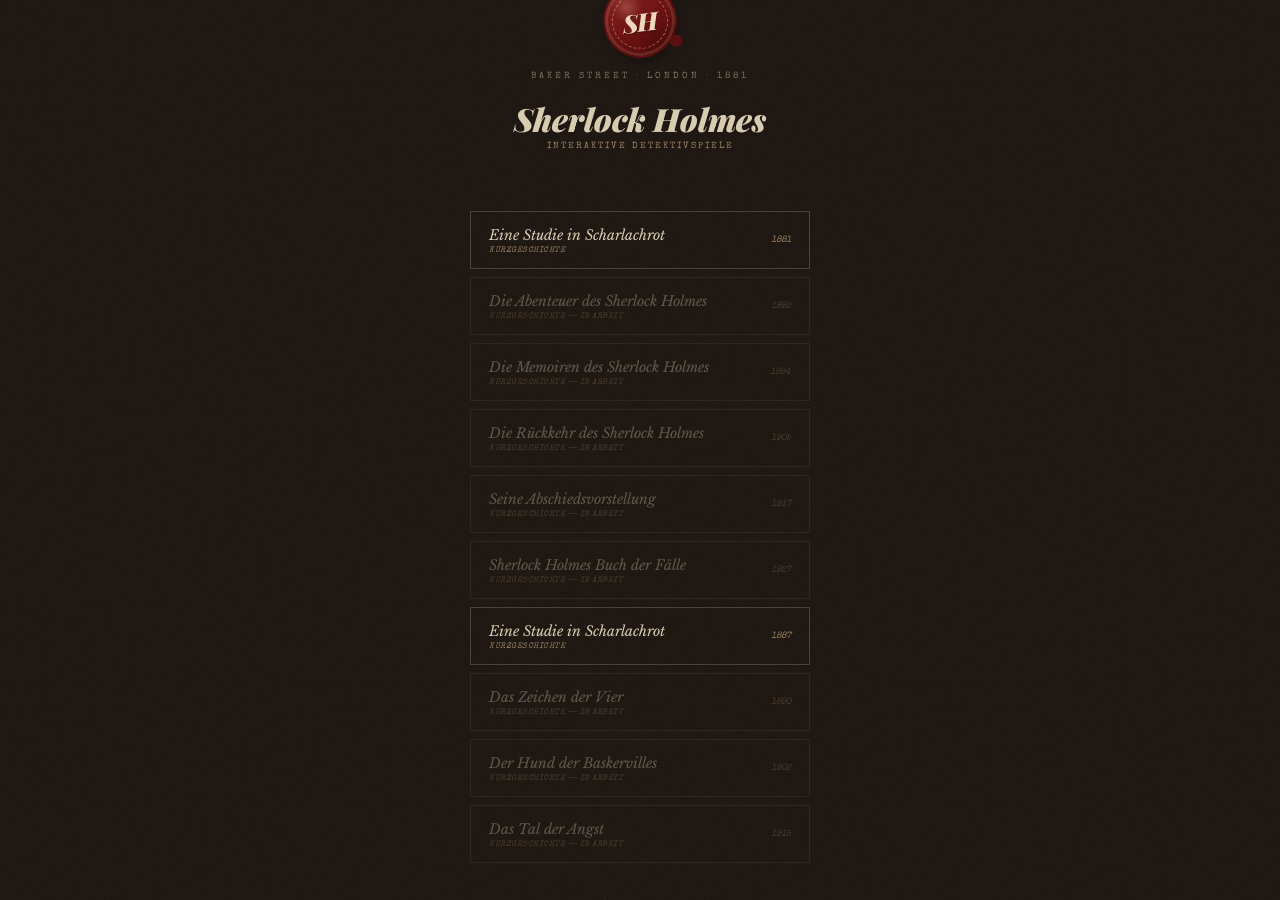
==== commit 6bb2d787: "Polish gaslight noir visual identity" ====
--- a/index.html
+++ b/index.html
@@ -23,6 +23,9 @@
       --verdigris:   #2a4a3a;
       --verdigris-light: #3d6b52;
       --gold-worn:   #8b6914;
+      --gold-bright: #b08a2e;
+      --paper-warm:  #ece2c8;
+      --hair:        rgba(90,69,48,0.28);
       --shadow:      rgba(28,21,16,0.18);
 
       --font-display: 'Playfair Display', 'IM Fell English', Georgia, serif;
@@ -210,10 +213,72 @@
       color: var(--rule);
     }
 
-    /* ── PROGRESS BAR ─────────────────────────────────────────────── */
+    /* Gaslight-Noir signet: decorative SH wax seal */
+    .sh-seal {
+      width: 54px;
+      height: 54px;
+      border-radius: 50%;
+      display: inline-flex;
+      align-items: center;
+      justify-content: center;
+      position: relative;
+      flex-shrink: 0;
+      color: #f1d8bd;
+      font-family: var(--font-display);
+      font-size: 19px;
+      font-weight: 900;
+      font-style: italic;
+      letter-spacing: -1px;
+      text-shadow: 0 1px 1px rgba(0,0,0,0.45);
+      background:
+        radial-gradient(circle at 34% 28%, rgba(255,225,188,0.22), transparent 22%),
+        radial-gradient(circle at 68% 72%, rgba(45,0,0,0.18), transparent 28%),
+        linear-gradient(145deg, #8b2020 0%, var(--blood) 58%, #4a0909 100%);
+      border: 2px solid rgba(65,8,8,0.55);
+      box-shadow: inset 0 0 0 3px rgba(255,226,180,0.12), inset 0 -8px 14px rgba(45,0,0,0.2), 2px 4px 8px rgba(0,0,0,0.28);
+    }
+    .sh-seal::before {
+      content: '';
+      position: absolute;
+      inset: 7px;
+      border-radius: 50%;
+      border: 1px dashed rgba(245,215,180,0.45);
+    }
+    .sh-seal::after {
+      content: '';
+      position: absolute;
+      right: -5px;
+      bottom: 5px;
+      width: 13px;
+      height: 12px;
+      border-radius: 50% 45% 50% 55%;
+      background: #5f0d0d;
+      box-shadow: -38px 3px 0 -4px #7a1717;
+      opacity: 0.9;
+    }
+    .sh-seal span { position: relative; z-index: 1; }
+    .masthead-seal {
+      position: absolute;
+      right: 18px;
+      top: 50%;
+      transform: translateY(-50%) rotate(5deg);
+      width: 48px;
+      height: 48px;
+      font-size: 17px;
+    }
+    .masthead-title-block { position: relative; }
+    .splash-seal {
+      width: 74px;
+      height: 74px;
+      margin: 0 auto 14px;
+      font-size: 25px;
+      transform: rotate(-7deg);
+    }
+
+    /* ── PROGRESS BAR / PHASE STEPPER ─────────────────────────────── */
     #progress-bar-wrap {
       background: var(--ink);
-      padding: 5px 14px 4px;
+      padding: 8px 14px 20px;
       flex-shrink: 0;
       display: flex;
       align-items: center;
@@ -255,12 +320,79 @@
       font-size: 8px;
       text-transform: uppercase;
       letter-spacing: 1px;
-      color: rgba(242,234,216,0.5);
+      color: rgba(242,234,216,0.62);
       white-space: nowrap;
       overflow: hidden;
       text-overflow: ellipsis;
       max-width: 140px;
     }
+    #progress-track { display: none; }
+    #phase-stepper {
+      flex: 1;
+      display: flex;
+      align-items: center;
+      min-width: 0;
+      padding: 0 2px;
+    }
+    .phase-step {
+      display: flex;
+      align-items: center;
+      flex: 1;
+      min-width: 0;
+    }
+    .phase-step:last-child { flex: 0 0 auto; }
+    .phase-node-wrap { position: relative; flex-shrink: 0; }
+    .phase-node {
+      width: 13px;
+      height: 13px;
+      border-radius: 50%;
+      display: block;
+      position: relative;
+      border: 1.5px solid rgba(216,205,176,0.48);
+      background: var(--ink-mid);
+      box-shadow: inset 0 0 0 2px rgba(0,0,0,0.16);
+    }
+    .phase-line {
+      flex: 1;
+      min-width: 8px;
+      height: 2px;
+      margin: 0 5px;
+      background: rgba(216,205,176,0.2);
+    }
+    .phase-step.done .phase-node,
+    .phase-step.done .phase-line {
+      background: var(--gold-bright);
+      border-color: var(--gold-bright);
+      box-shadow: 0 0 7px rgba(176,138,46,0.46);
+    }
+    .phase-step.current .phase-node {
+      background: var(--paper-aged);
+      border-color: var(--paper-aged);
+      box-shadow: 0 0 0 4px rgba(216,205,176,0.14), 0 0 10px rgba(216,205,176,0.38);
+    }
+    .phase-step.current .phase-node::after {
+      content: '';
+      position: absolute;
+      inset: -6px;
+      border: 1px solid rgba(216,205,176,0.52);
+      border-radius: 50%;
+      animation: phase-ring 2.2s ease-out infinite;
+    }
+    .phase-step-label {
+      position: absolute;
+      top: 18px;
+      left: 50%;
+      transform: translateX(-50%);
+      font-family: var(--font-type);
+      font-size: 7px;
+      letter-spacing: 0.7px;
+      text-transform: uppercase;
+      color: rgba(216,205,176,0.5);
+      white-space: nowrap;
+      pointer-events: none;
+    }
+    .phase-step.current .phase-step-label { color: var(--paper-aged); }
+    @keyframes phase-ring { 0%{transform:scale(0.72);opacity:0.8} 100%{transform:scale(1.45);opacity:0} }
 
     /* ── TAB ROW ─────────────────────────────────────────────────── */
     #tab-row {
@@ -334,6 +466,42 @@
       position: relative;
       z-index: 1;
       margin-bottom: 14px;
+      padding: 10px 12px;
+      background: rgba(242,234,216,0.82);
+      border: 1px solid rgba(90,69,48,0.22);
+      box-shadow: 2px 2px 0 rgba(28,21,16,0.08);
+    }
+    .msg-block::before {
+      content: '';
+      position: absolute;
+      left: 0;
+      top: 0;
+      bottom: 0;
+      width: 3px;
+      background: var(--rule-light);
+    }
+    .msg-ai::before { background: var(--blood); }
+    .msg-player::before { background: var(--verdigris); }
+    .msg-system::before { background: var(--ink-ghost); }
+    .msg-evidence::before { background: var(--gold-worn); }
+    .msg-ai {
+      margin-right: 8px;
+      background: linear-gradient(90deg, rgba(107,16,16,0.055), rgba(242,234,216,0.9));
+    }
+    .msg-player {
+      margin-left: 18px;
+      background: linear-gradient(90deg, rgba(42,74,58,0.08), rgba(242,234,216,0.86));
+    }
+    .msg-system {
+      margin-left: auto;
+      margin-right: auto;
+      max-width: 92%;
+      background: rgba(228,217,192,0.72);
+      border-style: dashed;
+    }
+    .msg-evidence {
+      background: linear-gradient(90deg, rgba(139,105,20,0.08), rgba(242,234,216,0.9));
+      border-color: rgba(139,105,20,0.34);
     }
 
     /* ── CASE SELECTOR OVERLAY ───────────────────────────────────── */
@@ -614,28 +782,67 @@
     }
 
     .evidence-card {
-      border: 1px solid var(--rule-light);
-      margin-bottom: 10px;
+      border: 1px solid rgba(90,69,48,0.55);
+      margin-bottom: 12px;
+      background:
+        linear-gradient(90deg, rgba(90,69,48,0.09) 0 24px, transparent 24px),
+        var(--paper-warm);
+      box-shadow: 3px 4px 0 rgba(28,21,16,0.13);
+      position: relative;
+      overflow: hidden;
+    }
+    .evidence-card::before {
+      content: '';
+      position: absolute;
+      left: 8px;
+      top: 11px;
+      width: 7px;
+      height: 7px;
+      border-radius: 50%;
       background: var(--paper);
-      box-shadow: 2px 2px 0 var(--shadow);
+      border: 1px solid rgba(90,69,48,0.45);
+      box-shadow: 0 20px 0 var(--paper), 0 20px 0 1px rgba(90,69,48,0.22);
     }
     .evidence-card-head {
-      background: var(--ink);
-      color: var(--paper-aged);
+      color: var(--ink);
       font-family: var(--font-type);
       font-size: 9px;
       text-transform: uppercase;
       letter-spacing: 1px;
-      padding: 4px 10px;
+      padding: 8px 10px 7px 32px;
       display: flex;
       justify-content: space-between;
+      align-items: flex-start;
+      gap: 8px;
+      border-bottom: 1px double rgba(90,69,48,0.36);
+    }
+    .evidence-card-title { line-height: 1.45; }
+    .evidence-card-ref {
+      display: block;
+      margin-bottom: 3px;
+      color: var(--blood);
+      letter-spacing: 1.2px;
     }
     .evidence-card-body {
-      padding: 8px 10px;
+      padding: 10px 12px 12px 32px;
       font-family: var(--font-text);
       font-size: 13px;
-      line-height: 1.55;
+      line-height: 1.6;
       font-style: italic;
+      color: var(--ink-mid);
+    }
+    .evidence-secured {
+      display: inline-block;
+      margin-top: 9px;
+      transform: rotate(-2deg);
+      border: 1px solid rgba(107,16,16,0.55);
+      color: var(--blood);
+      padding: 2px 7px;
+      font-family: var(--font-type);
+      font-size: 8px;
+      letter-spacing: 1px;
+      text-transform: uppercase;
+      background: rgba(107,16,16,0.045);
     }
     .evidence-tag {
       display: inline-block;
@@ -973,16 +1180,34 @@
     }
     #verdict-overlay.open { display: flex; }
     .verdict-box {
-      background: var(--paper);
+      background:
+        radial-gradient(circle at 50% 0%, rgba(107,16,16,0.08), transparent 42%),
+        var(--paper);
       border: 3px double var(--blood);
       width: 100%;
       padding: 0;
-      box-shadow: 8px 8px 0 rgba(0,0,0,0.5);
+      box-shadow: 10px 12px 0 rgba(0,0,0,0.48), 0 0 34px rgba(107,16,16,0.22);
+      position: relative;
+      overflow: hidden;
+    }
+    .verdict-box::after {
+      content: 'SCOTLAND YARD DOSSIER';
+      position: absolute;
+      right: -34px;
+      bottom: 28px;
+      transform: rotate(-32deg);
+      font-family: var(--font-type);
+      font-size: 10px;
+      letter-spacing: 2px;
+      color: rgba(107,16,16,0.18);
+      border: 1px solid rgba(107,16,16,0.18);
+      padding: 5px 28px;
+      pointer-events: none;
     }
     .verdict-head {
-      background: var(--blood);
+      background: linear-gradient(135deg, #3a0808, var(--blood) 55%, #8b2020);
       color: var(--paper-aged);
-      padding: 14px 16px;
+      padding: 13px 16px;
       font-family: var(--font-display);
       font-size: 18px;
       font-style: italic;
@@ -990,8 +1215,35 @@
       text-align: center;
       text-transform: uppercase;
       letter-spacing: 2px;
-    }
-    .verdict-body { padding: 16px; }
+      display: flex;
+      align-items: center;
+      justify-content: center;
+      gap: 12px;
+    }
+    .verdict-head .sh-seal { width: 42px; height: 42px; font-size: 15px; transform: rotate(-8deg); }
+    .verdict-body { padding: 18px 16px 16px; position: relative; z-index: 1; }
+    .verdict-result-card {
+      border: 3px double var(--blood);
+      background: var(--paper-warm);
+      box-shadow: 4px 4px 0 rgba(28,21,16,0.16);
+      padding: 12px;
+      position: relative;
+    }
+    .verdict-result-card::before {
+      content: 'FALLAKTE GESCHLOSSEN';
+      display: block;
+      width: max-content;
+      max-width: 100%;
+      margin: -2px auto 10px;
+      transform: rotate(-2deg);
+      border: 2px solid rgba(107,16,16,0.58);
+      color: var(--blood);
+      padding: 4px 10px;
+      font-family: var(--font-type);
+      font-size: 10px;
+      letter-spacing: 1.4px;
+      text-transform: uppercase;
+    }
     .verdict-select {
       width: 100%;
       background: var(--paper-dark);
@@ -1209,6 +1461,20 @@
       line-height: 1.6;
       margin-top: 8px;
     }
+
+    @media (max-width: 520px) {
+      .masthead-seal { display: none; }
+      #progress-bar-wrap { gap: 7px; padding: 8px 10px 7px; }
+      #progress-phase { display: none; }
+      .phase-step-label { display: none; }
+      .phase-line { margin: 0 3px; min-width: 5px; }
+      .msg-block { padding: 9px 10px; }
+      .msg-player { margin-left: 8px; }
+    }
+
+    @media (prefers-reduced-motion: reduce) {
+      *, *::before, *::after { animation-duration: 0.001ms !important; animation-iteration-count: 1 !important; scroll-behavior: auto !important; transition-duration: 0.001ms !important; }
+    }
   </style>
 </head>
 <body>
@@ -1216,6 +1482,7 @@
 
   <!-- SPLASH SCREEN -->
   <div id="splash">
+    <div class="sh-seal splash-seal" aria-hidden="true"><span>SH</span></div>
     <div class="splash-ornament">Baker Street &middot; London &middot; 1881</div>
     <div class="splash-title">Sherlock Holmes</div>
     <div class="splash-subtitle">Interaktive Detektivspiele</div>
@@ -1241,6 +1508,7 @@
       </div>
     </div>
     <div class="masthead-title-block">
+      <div class="sh-seal masthead-seal" aria-hidden="true"><span>SH</span></div>
       <span class="masthead-kicker" id="masthead-kicker">Ein Watson-Bericht &middot; Baker Street</span>
       <div class="masthead-title" id="masthead-title">Eine Studie in Scharlachrot</div>
     </div>
@@ -1255,6 +1523,7 @@
     <div id="progress-track">
       <div id="progress-fill"></div>
     </div>
+    <div id="phase-stepper" aria-hidden="true"></div>
     <span id="progress-pct">0%</span>
     <span id="progress-phase">Tatortbesichtigung</span>
   </div>
@@ -1443,7 +1712,7 @@
   <!-- VERDICT OVERLAY -->
   <div id="verdict-overlay">
     <div class="verdict-box">
-      <div class="verdict-head">Anklage erheben</div>
+      <div class="verdict-head"><span class="sh-seal" aria-hidden="true"><span>SH</span></span><span>Anklage erheben</span></div>
       <div class="verdict-body">
         <p style="font-family:var(--font-text);font-size:13px;font-style:italic;margin-bottom:10px;color:var(--ink-mid)">Wessen Sie den Tater fur schuldig, mein Herr? Denken Sie sorgfaltig nach.</p>
         <label class="settings-label">Ihr Verdachtiger</label>
@@ -1943,7 +2212,7 @@
 // Zeigt Score-Panel nach Anklage
 function showScorePanel(verdict) {
   var sc = calculateScore();
-  var html = '<div style="text-align:center;padding:8px 0 12px">' +
+  var html = '<div class="verdict-result-card"><div style="text-align:center;padding:8px 0 12px">' +
     '<div style="font-family:var(--font-display);font-size:18px;font-weight:900;font-style:italic">' +
     sc.title + '</div>' +
     '<div style="font-family:var(--font-type);font-size:9px;color:var(--ink-ghost);margin-top:4px;letter-spacing:1px;text-transform:uppercase">' +
@@ -1955,7 +2224,7 @@
     '</div>' +
     '<div style="margin-top:12px;font-family:var(--font-text);font-size:12px;font-style:italic;color:var(--ink-mid);border-top:1px solid var(--rule-light);padding-top:8px">' +
     'Beweise gefunden: ' + G.evidence.length + '/10 &middot; Schritte: ' + G.leadsUsed +
-    ' &middot; Hints: ' + G.hintsUsed + '</div>';
+    ' &middot; Hints: ' + G.hintsUsed + '</div></div>';
   addMsg('evidence', 'Watson\'s Urteil', html);
 }
 
@@ -2236,17 +2505,17 @@
   if(G.evidence.length === 0) return;
 
   list.innerHTML = '';
-  G.evidence.forEach(function(id) {
+  G.evidence.forEach(function(id, idx) {
     var ev = CASE.evidence.find(function(e){return e.id===id;});
     if(!ev) return;
     var card = document.createElement('div');
     card.className = 'evidence-card';
     card.innerHTML =
       '<div class="evidence-card-head">' +
-        '<span>' + escHtml(ev.title) + '</span>' +
+        '<span class="evidence-card-title"><span class="evidence-card-ref">Asservat ' + String(idx + 1).padStart(2, '0') + '</span>' + escHtml(ev.title) + '</span>' +
         '<span class="evidence-tag tag-' + ev.tag + '">' + tagLabel(ev.tag) + '</span>' +
       '</div>' +
-      '<div class="evidence-card-body">' + escHtml(ev.desc) + '</div>';
+      '<div class="evidence-card-body">' + escHtml(ev.desc) + '<br><span class="evidence-secured">Gesichert</span></div>';
     list.appendChild(card);
   });
 
@@ -2350,6 +2619,21 @@
   handleSend();
 }
 
+
+function renderPhaseStepper(currentPhase) {
+  var stepper = document.getElementById('phase-stepper');
+  if(!stepper || !CASE.phases) return;
+  var currentIndex = CASE.phases.findIndex(function(p){ return p === currentPhase || p.label === currentPhase.label; });
+  if(currentIndex < 0) currentIndex = 0;
+  stepper.innerHTML = CASE.phases.map(function(p, idx) {
+    var state = idx < currentIndex ? 'done' : (idx === currentIndex ? 'current' : 'upcoming');
+    return '<div class="phase-step ' + state + '">' +
+      '<span class="phase-node-wrap"><span class="phase-node"></span><span class="phase-step-label">' + escHtml(p.label) + '</span></span>' +
+      (idx < CASE.phases.length - 1 ? '<span class="phase-line"></span>' : '') +
+      '</div>';
+  }).join('');
+}
+
 function updatePhaseBanner() {
   var phase = getCurrentPhase();
 
@@ -2376,6 +2660,7 @@
   if(fill) fill.style.width = pct + '%';
   if(pctEl) pctEl.textContent = pct + '%';
   if(phaseEl) phaseEl.textContent = phase.label;
+  renderPhaseStepper(phase);
 
   // Farbe wechselt je nach Fortschritt
   if(fill) {
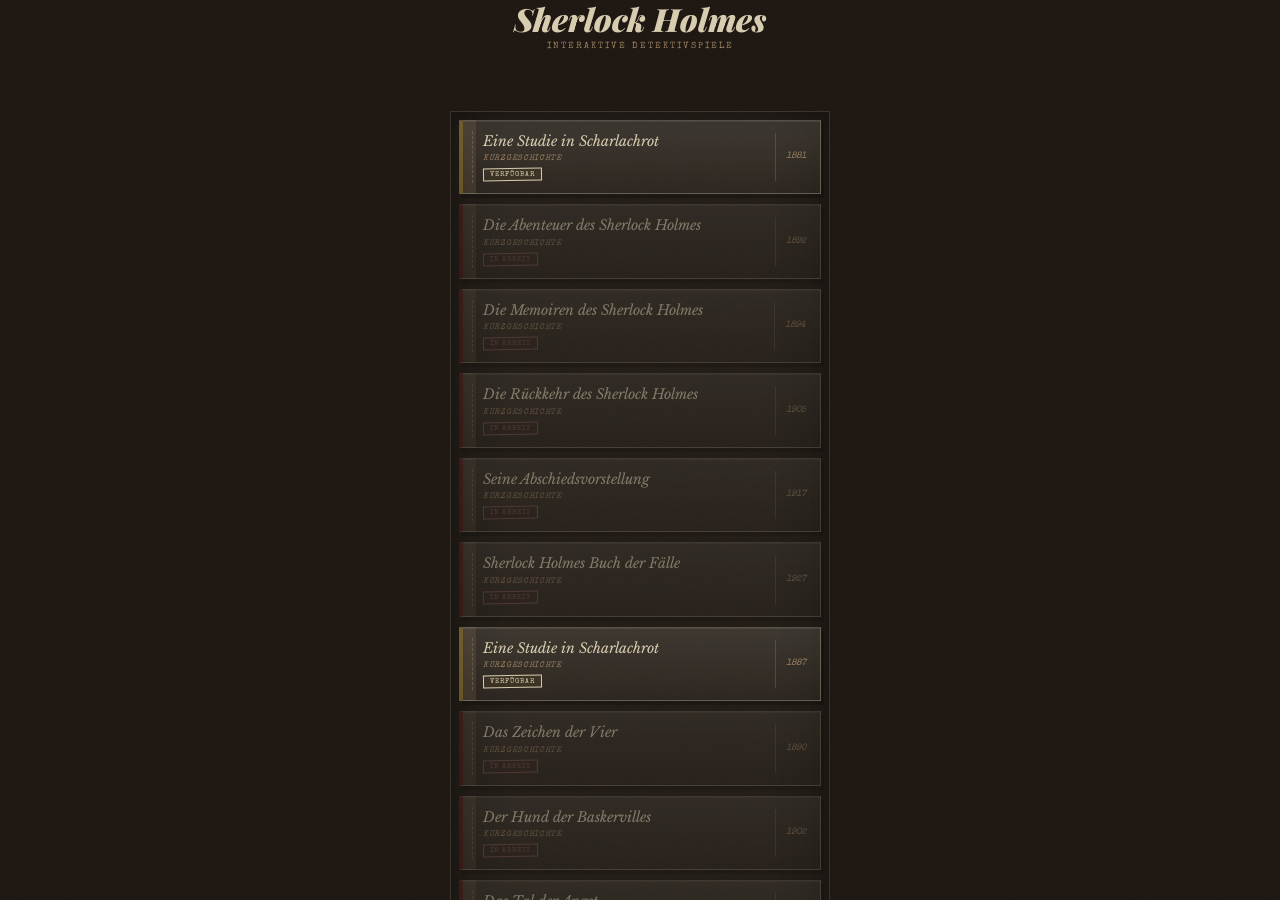
==== commit 4a365b3c: "Polish gaslight noir prototype parity" ====
--- a/index.html
+++ b/index.html
@@ -101,15 +101,18 @@
       }
       #sidebar-tabs {
         display: flex;
+        gap: 4px;
+        padding: 8px 8px 0;
         border-bottom: 1px solid var(--rule);
         flex-shrink: 0;
+        background: linear-gradient(180deg, var(--paper-aged), var(--paper-dark));
       }
       .sidebar-tab-btn {
         flex: 1;
-        padding: 8px 4px;
-        background: none;
-        border: none;
-        border-bottom: 2px solid transparent;
+        padding: 8px 4px 7px;
+        background: rgba(242,234,216,0.34);
+        border: 1px solid var(--rule-light);
+        border-bottom: none;
         margin-bottom: -1px;
         font-family: var(--font-type);
         font-size: 8px;
@@ -117,8 +120,14 @@
         letter-spacing: 0.8px;
         color: var(--ink-ghost);
         cursor: pointer;
+        box-shadow: inset 0 -8px 10px rgba(28,21,16,0.05);
       }
-      .sidebar-tab-btn.active { color: var(--ink); border-bottom-color: var(--ink); }
+      .sidebar-tab-btn.active {
+        color: var(--ink);
+        background: var(--paper);
+        font-weight: 700;
+        box-shadow: none;
+      }
       #sidebar-content { flex: 1; overflow-y: auto; }
       /* Right: narrative takes remaining space */
       #main-col {
@@ -397,34 +406,38 @@
     /* ── TAB ROW ─────────────────────────────────────────────────── */
     #tab-row {
       display: flex;
-      background: var(--paper-dark);
+      gap: 4px;
+      background: linear-gradient(180deg, var(--paper-aged), var(--paper-dark));
       border-bottom: 2px solid var(--rule);
       flex-shrink: 0;
       overflow-x: auto;
       scrollbar-width: none;
+      padding: 6px 6px 0;
     }
     #tab-row::-webkit-scrollbar { display: none; }
     .tab-btn {
       flex: 1;
       min-width: 60px;
-      padding: 8px 4px 6px;
-      border: none;
-      background: none;
+      padding: 8px 5px 7px;
+      border: 1px solid var(--rule-light);
+      border-bottom: none;
+      background: rgba(242,234,216,0.28);
       font-family: var(--font-type);
       font-size: 8.5px;
       text-transform: uppercase;
       letter-spacing: 0.8px;
       color: var(--ink-ghost);
       cursor: pointer;
-      border-bottom: 2px solid transparent;
       margin-bottom: -2px;
       white-space: nowrap;
-      transition: color 0.15s;
+      transition: color 0.15s, background 0.15s;
+      box-shadow: inset 0 -8px 10px rgba(28,21,16,0.06);
     }
     .tab-btn.active {
       color: var(--ink);
-      border-bottom-color: var(--ink);
+      background: var(--paper);
       font-weight: 700;
+      box-shadow: none;
     }
 
     /* ── PANELS ──────────────────────────────────────────────────── */
@@ -779,7 +792,18 @@
       border-bottom: 2px solid var(--rule);
       padding-bottom: 6px;
       margin-bottom: 12px;
-    }
+      display: flex;
+      align-items: center;
+      gap: 8px;
+    }
+    .section-head::before,
+    .section-head::after {
+      content: '';
+      height: 1px;
+      background: rgba(90,69,48,0.35);
+      flex: 1;
+    }
+    .section-head::before { max-width: 18px; }
 
     .evidence-card {
       border: 1px solid rgba(90,69,48,0.55);
@@ -880,7 +904,32 @@
     #casefile-panel {
       flex: 1;
       overflow-y: auto;
-      padding: 14px;
+      padding: 16px 14px 18px;
+      background:
+        linear-gradient(90deg, rgba(90,69,48,0.055) 0 22px, transparent 22px),
+        radial-gradient(circle at 16px 18px, rgba(90,69,48,0.22) 0 2px, transparent 2.5px),
+        var(--paper);
+    }
+    .casefile-shell {
+      border: 1px solid rgba(90,69,48,0.56);
+      border-top: 5px solid rgba(90,69,48,0.72);
+      background: rgba(236,226,200,0.62);
+      box-shadow: 4px 5px 0 rgba(28,21,16,0.12);
+      padding: 12px;
+      position: relative;
+    }
+    .casefile-shell::before {
+      content: 'CASE FILE';
+      position: absolute;
+      right: 10px;
+      top: -14px;
+      padding: 2px 9px;
+      background: var(--paper-aged);
+      border: 1px solid rgba(90,69,48,0.58);
+      color: var(--ink-faded);
+      font-family: var(--font-type);
+      font-size: 8px;
+      letter-spacing: 1.2px;
     }
 
     /* Newspaper-style illustration box */
@@ -929,12 +978,14 @@
 
     .column-head {
       font-family: var(--font-display);
-      font-size: 18px;
-      font-weight: 700;
+      font-size: 19px;
+      font-weight: 900;
       font-style: italic;
       color: var(--ink);
       margin-bottom: 4px;
       line-height: 1.2;
+      padding-bottom: 5px;
+      border-bottom: 3px double rgba(90,69,48,0.55);
     }
     .column-deck {
       font-family: var(--font-type);
@@ -974,20 +1025,49 @@
       display: flex;
       gap: 0;
       border: 1px solid var(--rule);
-      margin-bottom: 8px;
+      margin-bottom: 9px;
       overflow: hidden;
+      background: var(--paper-warm);
+      box-shadow: 2px 3px 0 rgba(28,21,16,0.1);
     }
     .suspect-mugshot {
-      width: 56px;
+      width: 64px;
       flex-shrink: 0;
-      background: var(--paper-dark);
+      background:
+        radial-gradient(ellipse at 50% 38%, rgba(28,21,16,0.24) 0 20%, transparent 21%),
+        linear-gradient(180deg, var(--paper-dark), var(--paper-aged));
       display: flex;
       align-items: center;
       justify-content: center;
-      font-size: 28px;
       border-right: 1px solid var(--rule-light);
-      filter: grayscale(1);
-    }
+      position: relative;
+      overflow: hidden;
+    }
+    .suspect-mugshot::before {
+      content: '';
+      width: 39px;
+      height: 50px;
+      border: 1px solid rgba(90,69,48,0.62);
+      border-radius: 50% 50% 44% 44%;
+      background:
+        radial-gradient(circle at 50% 28%, var(--ink-mid) 0 8px, transparent 8.5px),
+        radial-gradient(ellipse at 50% 74%, var(--ink-mid) 0 15px, transparent 15.5px),
+        rgba(242,234,216,0.28);
+      box-shadow: inset 0 0 0 4px rgba(242,234,216,0.16), 1px 2px 0 rgba(28,21,16,0.14);
+    }
+    .suspect-mugshot::after {
+      content: 'PORTRAIT';
+      position: absolute;
+      bottom: 4px;
+      left: 0;
+      right: 0;
+      color: rgba(90,69,48,0.65);
+      font-family: var(--font-type);
+      font-size: 6px;
+      letter-spacing: 0.7px;
+      text-align: center;
+    }
+    .suspect-mugshot-icon { display: none; }
     .suspect-info {
       padding: 8px 10px;
       flex: 1;
@@ -1015,8 +1095,35 @@
       display: inline-block;
       border: 1px solid;
     }
-    .status-free { color: var(--blood); border-color: var(--blood); }
-    .status-cleared { color: var(--ink-ghost); border-color: var(--ink-ghost); text-decoration: line-through; }
+    .status-free { color: var(--blood); border-color: var(--blood); background: rgba(107,16,16,0.045); }
+    .status-cleared { color: var(--ink-ghost); border-color: var(--ink-ghost); text-decoration: line-through; background: rgba(90,69,48,0.045); }
+    .facts-table {
+      border: 1px solid rgba(90,69,48,0.42);
+      background: rgba(242,234,216,0.42);
+      box-shadow: inset 0 0 0 3px rgba(228,217,192,0.35);
+    }
+    .fact-row {
+      display: flex;
+      border-bottom: 1px solid rgba(160,128,96,0.55);
+      padding: 7px 9px;
+      gap: 10px;
+    }
+    .fact-row:last-child { border-bottom: none; }
+    .fact-key {
+      font-family: var(--font-type);
+      font-size: 8.5px;
+      text-transform: uppercase;
+      letter-spacing: 0.7px;
+      color: var(--ink-faded);
+      width: 96px;
+      flex-shrink: 0;
+    }
+    .fact-value {
+      font-family: var(--font-text);
+      font-size: 13px;
+      line-height: 1.5;
+      color: var(--ink);
+    }
 
     /* ── LOCATIONS PANEL ─────────────────────────────────────────── */
     #locations-panel {
@@ -1185,6 +1292,7 @@
         var(--paper);
       border: 3px double var(--blood);
       width: 100%;
+      max-width: 430px;
       padding: 0;
       box-shadow: 10px 12px 0 rgba(0,0,0,0.48), 0 0 34px rgba(107,16,16,0.22);
       position: relative;
@@ -1244,6 +1352,18 @@
       letter-spacing: 1.4px;
       text-transform: uppercase;
     }
+    .score-grid {
+      display: grid;
+      grid-template-columns: 1fr 1fr 1fr;
+      gap: 8px;
+      margin-top: 8px;
+    }
+    .score-cell {
+      text-align: center;
+      border: 1px solid var(--rule-light);
+      padding: 6px 4px;
+      background: rgba(242,234,216,0.34);
+    }
     .verdict-select {
       width: 100%;
       background: var(--paper-dark);
@@ -1409,48 +1529,94 @@
     }
     .splash-case-grid {
       width: 100%;
-      max-width: 340px;
+      max-width: 380px;
       display: flex;
       flex-direction: column;
-      gap: 8px;
+      gap: 10px;
       margin-bottom: 24px;
+      padding: 8px;
+      border: 1px solid rgba(216,205,176,0.14);
+      background:
+        linear-gradient(90deg, rgba(0,0,0,0.18), transparent 15%, transparent 85%, rgba(0,0,0,0.16)),
+        rgba(242,234,216,0.025);
+      box-shadow: inset 0 10px 18px rgba(0,0,0,0.24), inset 0 -2px 0 rgba(216,205,176,0.08);
     }
     .splash-case-btn {
-      background: none;
-      border: 1px solid rgba(242,234,216,0.2);
+      background:
+        linear-gradient(90deg, rgba(160,128,96,0.18) 0 13px, transparent 13px),
+        linear-gradient(180deg, rgba(242,234,216,0.13), rgba(216,205,176,0.055));
+      border: 1px solid rgba(242,234,216,0.22);
+      border-left: 4px solid rgba(176,138,46,0.48);
       color: var(--paper-aged);
       font-family: var(--font-text);
       font-size: 14px;
       font-style: italic;
-      padding: 14px 18px;
+      padding: 12px 14px 12px 20px;
       cursor: pointer;
       text-align: left;
       transition: all 0.15s;
       display: flex;
       justify-content: space-between;
       align-items: center;
+      gap: 14px;
+      position: relative;
+      box-shadow: 3px 4px 0 rgba(0,0,0,0.22), inset 0 1px 0 rgba(242,234,216,0.08);
+    }
+    .splash-case-btn::before {
+      content: '';
+      position: absolute;
+      left: 9px;
+      top: 10px;
+      bottom: 10px;
+      width: 1px;
+      border-left: 1px dashed rgba(216,205,176,0.22);
     }
     .splash-case-btn:hover {
-      background: rgba(242,234,216,0.08);
+      background:
+        linear-gradient(90deg, rgba(160,128,96,0.24) 0 13px, transparent 13px),
+        linear-gradient(180deg, rgba(242,234,216,0.18), rgba(216,205,176,0.08));
       border-color: rgba(242,234,216,0.5);
+      transform: translateY(-1px);
     }
     .splash-case-btn.locked {
-      opacity: 0.35;
+      opacity: 0.52;
       cursor: not-allowed;
-    }
+      border-left-color: rgba(107,16,16,0.55);
+    }
+    .splash-case-title { display: block; line-height: 1.25; }
     .splash-case-meta {
       font-family: var(--font-type);
       font-size: 8px;
       text-transform: uppercase;
-      letter-spacing: 0.5px;
+      letter-spacing: 0.7px;
       color: var(--ink-ghost);
-      margin-top: 2px;
+      margin-top: 4px;
       display: block;
     }
+    .splash-case-status {
+      display: inline-block;
+      margin-top: 6px;
+      border: 1px solid currentColor;
+      padding: 2px 6px;
+      font-family: var(--font-type);
+      font-size: 7px;
+      letter-spacing: 1px;
+      text-transform: uppercase;
+      font-style: normal;
+      transform: rotate(-1deg);
+    }
+    .splash-case-status.status-active { color: #a9c4a8; background: rgba(42,74,58,0.18); }
+    .splash-case-status.status-available { color: var(--paper-aged); background: rgba(176,138,46,0.08); }
+    .splash-case-status.status-locked { color: #b77a72; background: rgba(107,16,16,0.12); }
     .splash-case-year {
       font-family: var(--font-type);
       font-size: 9px;
       color: var(--ink-ghost);
+      border-left: 1px solid rgba(216,205,176,0.18);
+      padding-left: 10px;
+      align-self: stretch;
+      display: flex;
+      align-items: center;
     }
     .splash-quote {
       font-family: var(--font-display);
@@ -1470,6 +1636,21 @@
       .phase-line { margin: 0 3px; min-width: 5px; }
       .msg-block { padding: 9px 10px; }
       .msg-player { margin-left: 8px; }
+      .casefile-shell { padding: 10px; box-shadow: 2px 3px 0 rgba(28,21,16,0.1); }
+      .suspect-mugshot { width: 58px; }
+      .fact-row { padding: 7px 8px; }
+      .fact-key { width: 86px; font-size: 8px; }
+      #verdict-overlay { padding: 10px; align-items: flex-start; overflow-y: auto; }
+      .verdict-box { margin: 10px 0; max-width: 100%; box-shadow: 5px 6px 0 rgba(0,0,0,0.38); }
+      .verdict-head { padding: 9px 12px; font-size: 15px; letter-spacing: 1.2px; }
+      .verdict-head .sh-seal { width: 34px; height: 34px; font-size: 12px; }
+      .verdict-body { padding: 12px; }
+      .verdict-theory { height: 64px; }
+      .verdict-result-card { padding: 9px; border-width: 2px; box-shadow: 2px 2px 0 rgba(28,21,16,0.14); }
+      .verdict-result-card::before { margin-bottom: 7px; padding: 3px 8px; font-size: 8px; }
+      .score-grid { gap: 5px; }
+      .score-cell { padding: 5px 3px; }
+      .splash-case-grid { max-width: 100%; }
     }
 
     @media (prefers-reduced-motion: reduce) {
@@ -1600,6 +1781,7 @@
   <!-- PANEL: CASE FILE -->
   <div class="panel" id="panel-casefile">
     <div id="casefile-panel">
+      <div class="casefile-shell">
 
       <!-- Paget illustration — Internet Archive stable CDN, no hotlink block -->
       <div class="illustration-box">
@@ -1633,6 +1815,7 @@
       <div class="section-head" style="margin-top:16px">Bekannte Tatortbefunde</div>
       <div id="facts-table"></div>
 
+      </div>
     </div>
   </div>
 
@@ -2217,7 +2400,7 @@
     sc.title + '</div>' +
     '<div style="font-family:var(--font-type);font-size:9px;color:var(--ink-ghost);margin-top:4px;letter-spacing:1px;text-transform:uppercase">' +
     'Gesamtpunktzahl: ' + sc.total + ' / 100</div></div>' +
-    '<div style="display:grid;grid-template-columns:1fr 1fr 1fr;gap:8px;margin-top:8px">' +
+    '<div class="score-grid">' +
     scoreCell('Effizienz', sc.efficiency, 40) +
     scoreCell('Deduktion', sc.deduction, 40) +
     scoreCell('Eigenständigkeit', sc.selfReliance, 20) +
@@ -2230,7 +2413,7 @@
 
 function scoreCell(label, val, max) {
   var pct = Math.round(val / max * 100);
-  return '<div style="text-align:center;border:1px solid var(--rule-light);padding:6px 4px">' +
+  return '<div class="score-cell">' +
     '<div style="font-family:var(--font-type);font-size:7px;text-transform:uppercase;letter-spacing:0.5px;color:var(--ink-ghost)">' + label + '</div>' +
     '<div style="font-family:var(--font-display);font-size:18px;font-weight:900;color:var(--ink)">' + val + '</div>' +
     '<div style="font-family:var(--font-type);font-size:7px;color:var(--ink-ghost)">/ ' + max + '</div>' +
@@ -2559,7 +2742,7 @@
     row.className = 'suspect-row';
     var icon = s.name === 'Jefferson Hope' ? '&#x1F464;' : s.name === 'Arthur Charpentier' ? '&#x1F464;' : '&#x1F575;';
     row.innerHTML =
-      '<div class="suspect-mugshot">' + icon + '</div>' +
+      '<div class="suspect-mugshot"><span class="suspect-mugshot-icon">' + icon + '</span></div>' +
       '<div class="suspect-info">' +
         '<div class="suspect-name">' + escHtml(s.name) + '</div>' +
         '<div class="suspect-detail">' + escHtml(s.role) + '<br>' + escHtml(s.detail) + '</div>' +
@@ -2580,10 +2763,11 @@
     ['Tater-Grose', 'Uber 6 Fuss (Fussspuren)'],
     ['Kutsche', 'Vierspannig; ein altes Hufeisen']
   ];
+  el.className = 'facts-table';
   el.innerHTML = rows.map(function(r){
-    return '<div style="display:flex;border-bottom:1px solid var(--rule-light);padding:6px 0">' +
-      '<span style="font-family:var(--font-type);font-size:9px;text-transform:uppercase;letter-spacing:0.5px;color:var(--ink-faded);width:100px;flex-shrink:0">' + r[0] + '</span>' +
-      '<span style="font-family:var(--font-text);font-size:13px;color:var(--ink)">' + r[1] + '</span>' +
+    return '<div class="fact-row">' +
+      '<span class="fact-key">' + r[0] + '</span>' +
+      '<span class="fact-value">' + r[1] + '</span>' +
       '</div>';
   }).join('');
 }
@@ -3574,22 +3758,26 @@
       }
       var targetId = nextChapter ? c.id + '/' + nextChapter.id : c.id + '/chapter-1';
       var progress = completed.filter(function(d){ return d.startsWith(c.id + '/'); }).length;
-      return '<button class="splash-case-btn" onclick="startFromSplash(\'' + targetId + '\')">' +
+      return '<button class="splash-case-btn" onclick="startFromSplash(&quot;' + targetId + '&quot;)">' +
         '<div style="text-align:left">' +
-          '<div>' + escHtml(c.title) + '</div>' +
+          '<span class="splash-case-title">' + escHtml(c.title) + '</span>' +
           '<span class="splash-case-meta">Roman &middot; ' +
             (progress > 0 ? progress + '/' + c.chapters.length + ' Kap.' : 'Kapitel 1') +
           '</span>' +
+          '<span class="splash-case-status status-active">Aktiv</span>' +
         '</div>' +
         '<span class="splash-case-year">' + c.year + '</span>' +
       '</button>';
     }
     var isLocked = c.status === 'locked';
     return '<button class="splash-case-btn' + (isLocked ? ' locked' : '') + '"' +
-      (!isLocked ? ' onclick="startFromSplash(\'' + c.id + '\')"' : '') + '>' +
+      (!isLocked ? ' onclick="startFromSplash(&quot;' + c.id + '&quot;)"' : '') + '>' +
       '<div style="text-align:left">' +
-        '<div>' + escHtml(c.title) + '</div>' +
-        '<span class="splash-case-meta">Kurzgeschichte' + (isLocked ? ' &mdash; In Arbeit' : '') + '</span>' +
+        '<span class="splash-case-title">' + escHtml(c.title) + '</span>' +
+        '<span class="splash-case-meta">Kurzgeschichte</span>' +
+        '<span class="splash-case-status ' + (isLocked ? 'status-locked' : 'status-available') + '">' +
+          (isLocked ? 'In Arbeit' : 'Verfügbar') +
+        '</span>' +
       '</div>' +
       '<span class="splash-case-year">' + c.year + '</span>' +
     '</button>';
